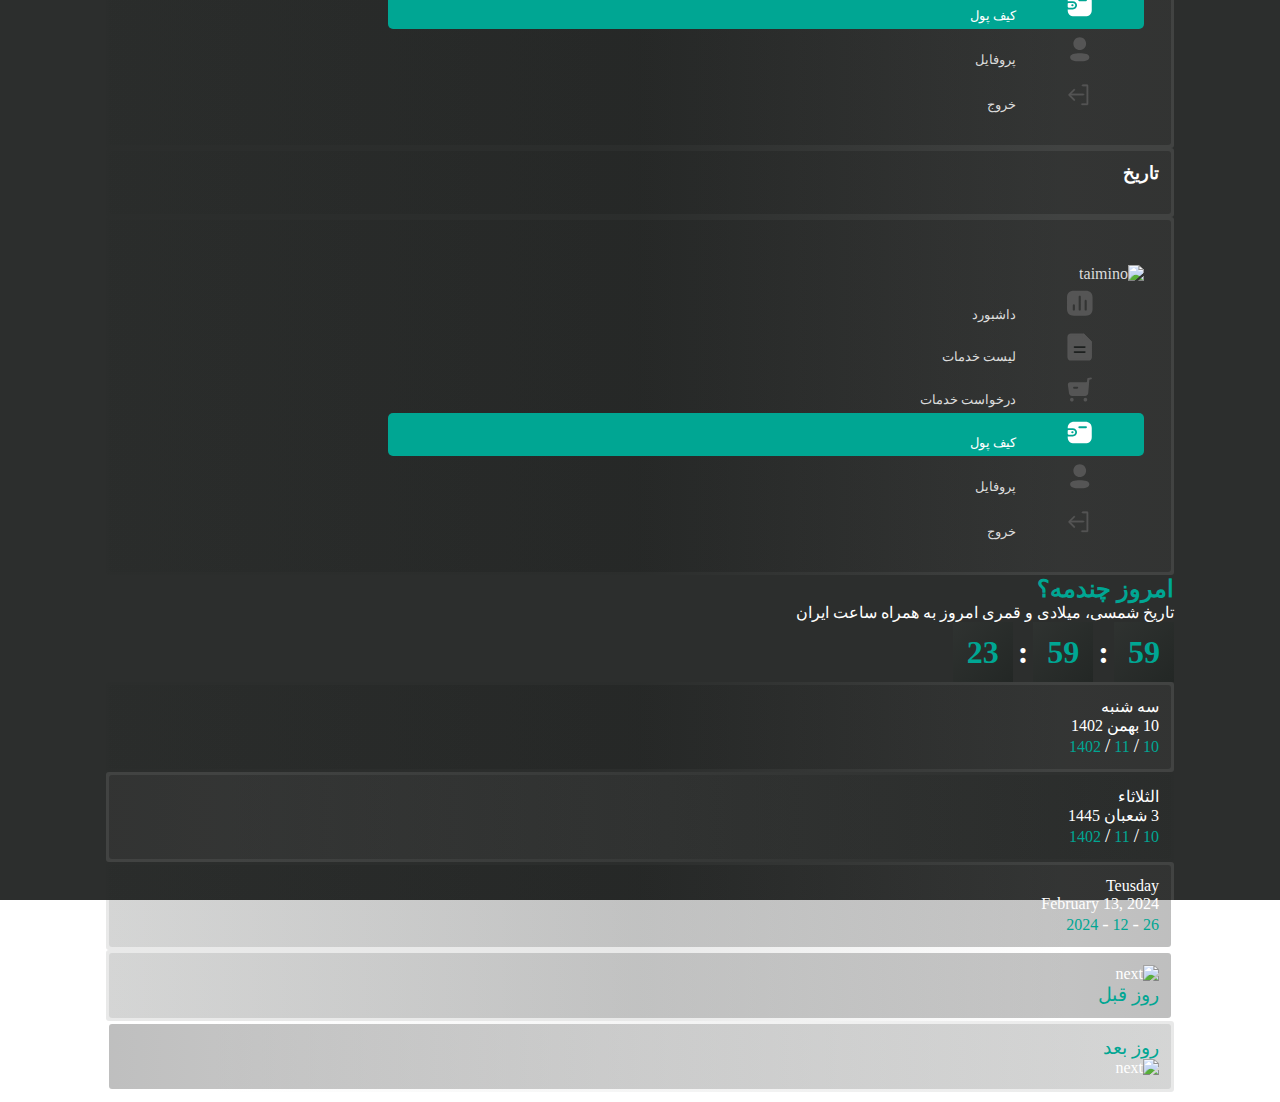
==== index.html @ df9ec922 "panel responsive is updated" ====
<!DOCTYPE html>
<html lang="en">
    <head>
        <meta charset="UTF-8" />
        <meta http-equiv="X-UA-Compatible" content="IE=edge" />
        <meta name="viewport" content="width=device-width, initial-scale=1.0" />

        <link
            rel="stylesheet"
            href="./assets/vendor/bootstrap/css/bootstrap.min.css"
        />
        <!-- <link
            href="https://cdn.jsdelivr.net/npm/bootstrap@5.3.1/dist/css/bootstrap.min.css"
            rel="stylesheet"
        /> -->

        <link rel="stylesheet" href="./assets/css/master.min.css" />
        <link rel="stylesheet" href="./assets/css/pages/date/date.min.css" />

        <title>date-panel</title>
    </head>

    <body>
        <div class="main-container">
            <div class="second-container">
                <div class="row date-panel">
                    <div class="col-lg-3 d-none d-lg-block">
                        <div class="siderbar d-flex flex-column gap-4">
                            <div class="mb-5 logo-container">
                                <img
                                    src="./public/images/png/logo.png"
                                    alt="taimino"
                                />
                            </div>
                            <ul class="list-unstyled d-flex flex-column gap-4">
                                <li class="d-flex gap-2 align-items-center">
                                    <svg
                                        width="32"
                                        height="31"
                                        viewBox="0 0 32 31"
                                        fill="none"
                                        xmlns="http://www.w3.org/2000/svg"
                                    >
                                        <path
                                            fill-rule="evenodd"
                                            clip-rule="evenodd"
                                            d="M22.0695 2.67081H10.1386C5.79368 2.67081 3.3408 5.09244 3.32803 9.36198V21.0872C3.32803 25.3555 5.79368 27.7784 10.1386 27.7784H22.0695C26.4144 27.7784 28.8788 25.3555 28.8788 21.0872V9.36198C28.8788 5.09244 26.4144 2.67081 22.0695 2.67081ZM16.0406 22.5812C15.49 22.5812 15.0314 22.1794 14.9803 21.6396V8.84729C14.9292 8.45812 15.1195 8.0677 15.4645 7.85554C15.8235 7.64212 16.2578 7.64212 16.6015 7.85554C16.9477 8.0677 17.1381 8.45812 17.101 8.84729V21.6396C17.0358 22.1794 16.5772 22.5812 16.0406 22.5812ZM10.1627 22.5811C9.6261 22.5811 9.16747 22.1794 9.10231 21.6396V17.5219C9.06526 17.119 9.25562 16.7436 9.60183 16.5302C9.94549 16.3168 10.3799 16.3168 10.7376 16.5302C11.0838 16.7436 11.2741 17.119 11.223 17.5219V21.6396C11.1719 22.1794 10.7133 22.5811 10.1627 22.5811ZM20.9336 21.6396C20.9847 22.1794 21.4434 22.5811 21.994 22.5811C22.5433 22.5811 23.0032 22.1794 23.0531 21.6396V12.9649C23.0914 12.5745 22.901 12.1866 22.5548 11.9732C22.2112 11.7598 21.7755 11.7598 21.4306 11.9732C21.0869 12.1866 20.894 12.5745 20.9336 12.9649V21.6396Z"
                                            fill="#555555"
                                        />
                                    </svg>

                                    <span>داشبورد</span>
                                </li>

                                <li class="d-flex gap-2 align-items-center">
                                    <svg
                                        width="26"
                                        height="28"
                                        viewBox="0 0 26 28"
                                        fill="none"
                                        xmlns="http://www.w3.org/2000/svg"
                                    >
                                        <path
                                            d="M1.68884 4.04401C1.68884 2.65674 2.81345 1.53214 4.20072 1.53214H16.5C16.6665 1.53214 16.8263 1.5983 16.944 1.71606L24.1118 8.88383C24.2296 9.0016 24.2957 9.16132 24.2957 9.32787V24.139C24.2957 25.5263 23.1711 26.6509 21.7838 26.6509H4.20072C2.81345 26.6509 1.68884 25.5263 1.68884 24.139V4.04401Z"
                                            fill="#555555"
                                        />
                                        <path
                                            fill-rule="evenodd"
                                            clip-rule="evenodd"
                                            d="M4.20065 2.47409C3.33361 2.47409 2.63073 3.17696 2.63073 4.04401V24.139C2.63073 25.006 3.33361 25.7089 4.20065 25.7089H21.7838C22.6508 25.7089 23.3537 25.006 23.3537 24.139V9.45793L16.3699 2.47409H4.20065ZM0.746826 4.04401C0.746826 2.13651 2.29316 0.590179 4.20065 0.590179H16.4999C16.9163 0.590179 17.3156 0.755582 17.61 1.05L24.7778 8.21777C25.0722 8.51219 25.2376 8.9115 25.2376 9.32787V24.139C25.2376 26.0465 23.6913 27.5928 21.7838 27.5928H4.20065C2.29316 27.5928 0.746826 26.0465 0.746826 24.139V4.04401Z"
                                            fill="#555555"
                                        />
                                        <path
                                            d="M24.0814 8.85336L16.9745 1.74654C16.8954 1.66742 16.7601 1.72346 16.7601 1.83535V8.94217C16.7601 9.01153 16.8164 9.06776 16.8857 9.06776H23.9925C24.1044 9.06776 24.1605 8.93248 24.0814 8.85336Z"
                                            fill="#555555"
                                        />
                                        <path
                                            fill-rule="evenodd"
                                            clip-rule="evenodd"
                                            d="M15.8181 1.83534C15.8181 0.884259 16.968 0.407956 17.6405 1.08047L24.7474 8.18729C25.4199 8.85981 24.9436 10.0097 23.9925 10.0097H16.8857C16.2961 10.0097 15.8181 9.53175 15.8181 8.94216V1.83534ZM17.702 3.80621V8.1258H22.0216L17.702 3.80621Z"
                                            fill="#555555"
                                        />
                                        <path
                                            fill-rule="evenodd"
                                            clip-rule="evenodd"
                                            d="M7.02661 14.0915C7.02661 13.5713 7.44834 13.1496 7.96856 13.1496H18.0161C18.5363 13.1496 18.958 13.5713 18.958 14.0915C18.958 14.6117 18.5363 15.0335 18.0161 15.0335H7.96856C7.44834 15.0335 7.02661 14.6117 7.02661 14.0915Z"
                                            fill="#1D201F"
                                        />
                                        <path
                                            fill-rule="evenodd"
                                            clip-rule="evenodd"
                                            d="M7.02661 19.1153C7.02661 18.595 7.44834 18.1733 7.96856 18.1733H18.0161C18.5363 18.1733 18.958 18.595 18.958 19.1153C18.958 19.6355 18.5363 20.0572 18.0161 20.0572H7.96856C7.44834 20.0572 7.02661 19.6355 7.02661 19.1153Z"
                                            fill="#1D201F"
                                        />
                                    </svg>

                                    <span>لیست خدمات</span>
                                </li>

                                <li class="d-flex gap-2 align-items-center">
                                    <svg
                                        width="30"
                                        height="29"
                                        viewBox="0 0 30 29"
                                        fill="none"
                                        xmlns="http://www.w3.org/2000/svg"
                                    >
                                        <path
                                            fill-rule="evenodd"
                                            clip-rule="evenodd"
                                            d="M12.6522 13.6264H9.3208C8.81568 13.6264 8.4188 13.2088 8.4188 12.7052C8.4188 12.1893 8.81568 11.784 9.3208 11.784H12.6522C13.1573 11.784 13.5542 12.1893 13.5542 12.7052C13.5542 13.2088 13.1573 13.6264 12.6522 13.6264ZM5.364 7.24051C4.63037 7.24051 4.14931 7.49845 3.66824 8.06346C3.18717 8.62848 3.10299 9.43915 3.21123 10.1749L4.35376 18.2325C4.57024 19.7814 5.86913 20.9224 7.39651 20.9224H20.5176C22.1172 20.9224 23.4401 19.6708 23.5724 18.0495L24.6789 4.65987L26.4949 4.34051C26.976 4.25453 27.3127 3.7755 27.2285 3.28418C27.1443 2.78181 26.6753 2.44894 26.1822 2.52387L23.3138 2.96483C22.9049 3.03975 22.6043 3.38244 22.5682 3.80006L22.3397 6.55144C22.3036 6.94572 21.9909 7.24051 21.6061 7.24051H5.364ZM20.7104 22.8638C21.7207 22.8638 22.5385 23.699 22.5385 24.7308C22.5385 25.7503 21.7207 26.5855 20.7104 26.5855C19.7122 26.5855 18.8944 25.7503 18.8944 24.7308C18.8944 23.699 19.7122 22.8638 20.7104 22.8638ZM7.18026 22.8638C8.1905 22.8638 9.00832 23.699 9.00832 24.7308C9.00832 25.7503 8.1905 26.5855 7.18026 26.5855C6.18205 26.5855 5.36423 25.7503 5.36423 24.7308C5.36423 23.699 6.18205 22.8638 7.18026 22.8638Z"
                                            fill="#555555"
                                        />
                                    </svg>

                                    <span>درخواست خدمات</span>
                                </li>

                                <li class="d-flex gap-2 align-items-center active">
                                    <svg
                                        width="30"
                                        height="29"
                                        viewBox="0 0 30 29"
                                        fill="none"
                                        xmlns="http://www.w3.org/2000/svg"
                                    >
                                        <path
                                            fill-rule="evenodd"
                                            clip-rule="evenodd"
                                            d="M8.09883 10.1339H3.00623C3.00623 6.04501 5.45624 3.65634 9.60735 3.65634H20.4773C24.6284 3.65634 27.0784 6.04501 27.0784 10.0818V18.8958C27.0784 22.9326 24.6284 25.3213 20.4773 25.3213H9.60735C5.45624 25.3213 3.00623 22.9326 3.00623 18.8958V18.5203H8.09883C10.4623 18.5203 12.3783 16.6523 12.3783 14.348C12.3783 12.0437 10.4623 10.1756 8.09883 10.1756V10.1339ZM8.099 11.928H3.9051C3.40877 11.928 3.00641 12.3203 3.00641 12.8042V15.85C3.01219 16.3316 3.41118 16.7206 3.9051 16.7262H8.00271C9.19923 16.7419 10.2455 15.9432 10.5169 14.8069C10.6528 14.1016 10.462 13.3737 9.99567 12.8185C9.5293 12.2632 8.83506 11.9372 8.099 11.928ZM7.91706 15.1303H7.5212C7.01305 15.1303 6.60111 14.7287 6.60111 14.2333C6.60111 13.7378 7.01305 13.3362 7.5212 13.3362H7.91706C8.16009 13.3334 8.39415 13.4256 8.56702 13.5922C8.73988 13.7588 8.83716 13.9859 8.83714 14.2228C8.83718 14.72 8.42693 15.1246 7.91706 15.1303ZM21.3758 10.1339H14.5821C14.0739 10.1339 13.662 9.73229 13.662 9.23686C13.662 8.74143 14.0739 8.33981 14.5821 8.33981H21.3758C21.8798 8.33978 22.29 8.73508 22.2959 9.22643C22.2959 9.72358 21.8857 10.1282 21.3758 10.1339Z"
                                            fill="white"
                                        />
                                    </svg>

                                    <span>کیف پول</span>
                                </li>

                                <li class="d-flex gap-2 align-items-center">
                                    <svg
                                        width="29"
                                        height="30"
                                        viewBox="0 0 29 30"
                                        fill="none"
                                        xmlns="http://www.w3.org/2000/svg"
                                    >
                                        <path
                                            fill-rule="evenodd"
                                            clip-rule="evenodd"
                                            d="M8.18714 9.65105C8.18714 13.1861 11.0215 16.0206 14.559 16.0206C18.0953 16.0206 20.9309 13.1861 20.9309 9.65105C20.9309 6.11602 18.0953 3.2827 14.559 3.2827C11.0215 3.2827 8.18714 6.11602 8.18714 9.65105ZM14.559 27.3548C19.7798 27.3548 24.1879 26.5063 24.1879 23.2324C24.1879 19.9574 19.7521 19.1389 14.559 19.1389C9.33702 19.1389 4.93016 19.9875 4.93016 23.2613C4.93016 26.5364 9.36591 27.3548 14.559 27.3548Z"
                                            fill="#555555"
                                        />
                                    </svg>

                                    <span>پروفایل</span>
                                </li>

                                <li class="d-flex gap-2 align-items-center">
                                    <svg
                                        width="31"
                                        height="31"
                                        viewBox="0 0 31 31"
                                        fill="none"
                                        xmlns="http://www.w3.org/2000/svg"
                                    >
                                        <path
                                            fill-rule="evenodd"
                                            clip-rule="evenodd"
                                            d="M19.929 16.5593C19.929 16.9792 19.5885 17.3197 19.1685 17.3197L5.98791 17.3197C5.56794 17.3197 5.22749 16.9792 5.22749 16.5592C5.22749 16.1393 5.56794 15.7988 5.98791 15.7988L19.1685 15.7988C19.5885 15.7988 19.929 16.1393 19.929 16.5593Z"
                                            fill="#555555"
                                            stroke="#555555"
                                            stroke-width="0.313984"
                                            stroke-linecap="round"
                                        />
                                        <path
                                            fill-rule="evenodd"
                                            clip-rule="evenodd"
                                            d="M10.5812 22.4436C10.2843 22.7405 9.8028 22.7405 9.50584 22.4436L4.50806 17.4458C4.1715 17.1092 4.1715 16.5636 4.50806 16.227L9.50584 11.2292C9.8028 10.9323 10.2843 10.9323 10.5812 11.2292C10.8782 11.5262 10.8782 12.0077 10.5812 12.3046L6.04946 16.8364L10.5812 21.3682C10.8782 21.6651 10.8782 22.1466 10.5812 22.4436Z"
                                            fill="#555555"
                                            stroke="#555555"
                                            stroke-width="0.313984"
                                            stroke-linecap="round"
                                        />
                                        <path
                                            fill-rule="evenodd"
                                            clip-rule="evenodd"
                                            d="M17.7326 7.3735C17.7326 6.95353 18.073 6.61308 18.493 6.61308H23.1231C23.5991 6.61308 23.9849 6.99893 23.9849 7.47489V26.1981C23.9849 26.6741 23.5991 27.06 23.1231 27.06H17.8171C17.3971 27.06 17.0566 26.7195 17.0566 26.2995C17.0566 25.8796 17.3971 25.5391 17.8171 25.5391H22.4641V8.13392H18.493C18.073 8.13392 17.7326 7.79347 17.7326 7.3735Z"
                                            fill="#555555"
                                            stroke="#555555"
                                            stroke-width="0.313984"
                                            stroke-linecap="round"
                                        />
                                    </svg>

                                    <span>خروج</span>
                                </li>
                            </ul>
                        </div>
                    </div>

                    <div class="col-lg-9">
                        <div class="date-wrapper d-flex flex-column gap-4">
                            <nav class="navbar navbar-dark z-3">
                                <div
                                    class="custom-bg container-fluid d-flex justify-content-between align-items-center"
                                >
                                    <h1>تاریخ</h1>

                                    <div class="d-lg-none">
                                        <button
                                            class="navbar-toggler"
                                            type="button"
                                            data-bs-toggle="offcanvas"
                                            data-bs-target="#offcanvasDarkNavbar"
                                            aria-controls="offcanvasDarkNavbar"
                                            aria-label="Toggle navigation"
                                        >
                                            <span
                                                class="navbar-toggler-icon"
                                            ></span>
                                        </button>
                                    </div>
                                </div>

                                <div
                                    class="offcanvas offcanvas-end text-bg-dark"
                                    id="offcanvasDarkNavbar"
                                    aria-labelledby="offcanvasDarkNavbarLabel"
                                >
                                    <div class="offcanvas-body">
                                        <div
                                            class="siderbar d-flex flex-column gap-sm-4"
                                        >
                                            <div class="mb-2">
                                                <button
                                                    type="button"
                                                    class="btn-close btn-close-white"
                                                    data-bs-dismiss="offcanvas"
                                                    aria-label="Close"
                                                ></button>
                                            </div>

                                            <div class="mb-5 logo-container">
                                                <img
                                                    src="./public/images/png/logo.png"
                                                    alt="taimino"
                                                />
                                            </div>

                                            <ul
                                                class="list-unstyled d-flex flex-column gap-2 gap-sm-4"
                                            >
                                                <li
                                                    class="d-flex gap-2 align-items-center"
                                                    data-bs-dismiss="offcanvas"
                                                >
                                                    <svg
                                                        width="32"
                                                        height="31"
                                                        viewBox="0 0 32 31"
                                                        fill="none"
                                                        xmlns="http://www.w3.org/2000/svg"
                                                    >
                                                        <path
                                                            fill-rule="evenodd"
                                                            clip-rule="evenodd"
                                                            d="M22.0695 2.67081H10.1386C5.79368 2.67081 3.3408 5.09244 3.32803 9.36198V21.0872C3.32803 25.3555 5.79368 27.7784 10.1386 27.7784H22.0695C26.4144 27.7784 28.8788 25.3555 28.8788 21.0872V9.36198C28.8788 5.09244 26.4144 2.67081 22.0695 2.67081ZM16.0406 22.5812C15.49 22.5812 15.0314 22.1794 14.9803 21.6396V8.84729C14.9292 8.45812 15.1195 8.0677 15.4645 7.85554C15.8235 7.64212 16.2578 7.64212 16.6015 7.85554C16.9477 8.0677 17.1381 8.45812 17.101 8.84729V21.6396C17.0358 22.1794 16.5772 22.5812 16.0406 22.5812ZM10.1627 22.5811C9.6261 22.5811 9.16747 22.1794 9.10231 21.6396V17.5219C9.06526 17.119 9.25562 16.7436 9.60183 16.5302C9.94549 16.3168 10.3799 16.3168 10.7376 16.5302C11.0838 16.7436 11.2741 17.119 11.223 17.5219V21.6396C11.1719 22.1794 10.7133 22.5811 10.1627 22.5811ZM20.9336 21.6396C20.9847 22.1794 21.4434 22.5811 21.994 22.5811C22.5433 22.5811 23.0032 22.1794 23.0531 21.6396V12.9649C23.0914 12.5745 22.901 12.1866 22.5548 11.9732C22.2112 11.7598 21.7755 11.7598 21.4306 11.9732C21.0869 12.1866 20.894 12.5745 20.9336 12.9649V21.6396Z"
                                                            fill="#555555"
                                                        />
                                                    </svg>

                                                    <span>داشبورد</span>
                                                </li>

                                                <li
                                                    class="d-flex gap-2 align-items-center"
                                                    data-bs-dismiss="offcanvas"
                                                >
                                                    <svg
                                                        width="26"
                                                        height="28"
                                                        viewBox="0 0 26 28"
                                                        fill="none"
                                                        xmlns="http://www.w3.org/2000/svg"
                                                    >
                                                        <path
                                                            d="M1.68884 4.04401C1.68884 2.65674 2.81345 1.53214 4.20072 1.53214H16.5C16.6665 1.53214 16.8263 1.5983 16.944 1.71606L24.1118 8.88383C24.2296 9.0016 24.2957 9.16132 24.2957 9.32787V24.139C24.2957 25.5263 23.1711 26.6509 21.7838 26.6509H4.20072C2.81345 26.6509 1.68884 25.5263 1.68884 24.139V4.04401Z"
                                                            fill="#555555"
                                                        />
                                                        <path
                                                            fill-rule="evenodd"
                                                            clip-rule="evenodd"
                                                            d="M4.20065 2.47409C3.33361 2.47409 2.63073 3.17696 2.63073 4.04401V24.139C2.63073 25.006 3.33361 25.7089 4.20065 25.7089H21.7838C22.6508 25.7089 23.3537 25.006 23.3537 24.139V9.45793L16.3699 2.47409H4.20065ZM0.746826 4.04401C0.746826 2.13651 2.29316 0.590179 4.20065 0.590179H16.4999C16.9163 0.590179 17.3156 0.755582 17.61 1.05L24.7778 8.21777C25.0722 8.51219 25.2376 8.9115 25.2376 9.32787V24.139C25.2376 26.0465 23.6913 27.5928 21.7838 27.5928H4.20065C2.29316 27.5928 0.746826 26.0465 0.746826 24.139V4.04401Z"
                                                            fill="#555555"
                                                        />
                                                        <path
                                                            d="M24.0814 8.85336L16.9745 1.74654C16.8954 1.66742 16.7601 1.72346 16.7601 1.83535V8.94217C16.7601 9.01153 16.8164 9.06776 16.8857 9.06776H23.9925C24.1044 9.06776 24.1605 8.93248 24.0814 8.85336Z"
                                                            fill="#555555"
                                                        />
                                                        <path
                                                            fill-rule="evenodd"
                                                            clip-rule="evenodd"
                                                            d="M15.8181 1.83534C15.8181 0.884259 16.968 0.407956 17.6405 1.08047L24.7474 8.18729C25.4199 8.85981 24.9436 10.0097 23.9925 10.0097H16.8857C16.2961 10.0097 15.8181 9.53175 15.8181 8.94216V1.83534ZM17.702 3.80621V8.1258H22.0216L17.702 3.80621Z"
                                                            fill="#555555"
                                                        />
                                                        <path
                                                            fill-rule="evenodd"
                                                            clip-rule="evenodd"
                                                            d="M7.02661 14.0915C7.02661 13.5713 7.44834 13.1496 7.96856 13.1496H18.0161C18.5363 13.1496 18.958 13.5713 18.958 14.0915C18.958 14.6117 18.5363 15.0335 18.0161 15.0335H7.96856C7.44834 15.0335 7.02661 14.6117 7.02661 14.0915Z"
                                                            fill="#1D201F"
                                                        />
                                                        <path
                                                            fill-rule="evenodd"
                                                            clip-rule="evenodd"
                                                            d="M7.02661 19.1153C7.02661 18.595 7.44834 18.1733 7.96856 18.1733H18.0161C18.5363 18.1733 18.958 18.595 18.958 19.1153C18.958 19.6355 18.5363 20.0572 18.0161 20.0572H7.96856C7.44834 20.0572 7.02661 19.6355 7.02661 19.1153Z"
                                                            fill="#1D201F"
                                                        />
                                                    </svg>

                                                    <span>لیست خدمات</span>
                                                </li>

                                                <li
                                                    class="d-flex gap-2 align-items-center"
                                                    data-bs-dismiss="offcanvas"
                                                >
                                                    <svg
                                                        width="30"
                                                        height="29"
                                                        viewBox="0 0 30 29"
                                                        fill="none"
                                                        xmlns="http://www.w3.org/2000/svg"
                                                    >
                                                        <path
                                                            fill-rule="evenodd"
                                                            clip-rule="evenodd"
                                                            d="M12.6522 13.6264H9.3208C8.81568 13.6264 8.4188 13.2088 8.4188 12.7052C8.4188 12.1893 8.81568 11.784 9.3208 11.784H12.6522C13.1573 11.784 13.5542 12.1893 13.5542 12.7052C13.5542 13.2088 13.1573 13.6264 12.6522 13.6264ZM5.364 7.24051C4.63037 7.24051 4.14931 7.49845 3.66824 8.06346C3.18717 8.62848 3.10299 9.43915 3.21123 10.1749L4.35376 18.2325C4.57024 19.7814 5.86913 20.9224 7.39651 20.9224H20.5176C22.1172 20.9224 23.4401 19.6708 23.5724 18.0495L24.6789 4.65987L26.4949 4.34051C26.976 4.25453 27.3127 3.7755 27.2285 3.28418C27.1443 2.78181 26.6753 2.44894 26.1822 2.52387L23.3138 2.96483C22.9049 3.03975 22.6043 3.38244 22.5682 3.80006L22.3397 6.55144C22.3036 6.94572 21.9909 7.24051 21.6061 7.24051H5.364ZM20.7104 22.8638C21.7207 22.8638 22.5385 23.699 22.5385 24.7308C22.5385 25.7503 21.7207 26.5855 20.7104 26.5855C19.7122 26.5855 18.8944 25.7503 18.8944 24.7308C18.8944 23.699 19.7122 22.8638 20.7104 22.8638ZM7.18026 22.8638C8.1905 22.8638 9.00832 23.699 9.00832 24.7308C9.00832 25.7503 8.1905 26.5855 7.18026 26.5855C6.18205 26.5855 5.36423 25.7503 5.36423 24.7308C5.36423 23.699 6.18205 22.8638 7.18026 22.8638Z"
                                                            fill="#555555"
                                                        />
                                                    </svg>

                                                    <span>درخواست خدمات</span>
                                                </li>

                                                <li
                                                    class="d-flex gap-2 align-items-center active"
                                                    data-bs-dismiss="offcanvas"
                                                >
                                                    <svg
                                                        width="30"
                                                        height="29"
                                                        viewBox="0 0 30 29"
                                                        fill="none"
                                                        xmlns="http://www.w3.org/2000/svg"
                                                    >
                                                        <path
                                                            fill-rule="evenodd"
                                                            clip-rule="evenodd"
                                                            d="M8.09883 10.1339H3.00623C3.00623 6.04501 5.45624 3.65634 9.60735 3.65634H20.4773C24.6284 3.65634 27.0784 6.04501 27.0784 10.0818V18.8958C27.0784 22.9326 24.6284 25.3213 20.4773 25.3213H9.60735C5.45624 25.3213 3.00623 22.9326 3.00623 18.8958V18.5203H8.09883C10.4623 18.5203 12.3783 16.6523 12.3783 14.348C12.3783 12.0437 10.4623 10.1756 8.09883 10.1756V10.1339ZM8.099 11.928H3.9051C3.40877 11.928 3.00641 12.3203 3.00641 12.8042V15.85C3.01219 16.3316 3.41118 16.7206 3.9051 16.7262H8.00271C9.19923 16.7419 10.2455 15.9432 10.5169 14.8069C10.6528 14.1016 10.462 13.3737 9.99567 12.8185C9.5293 12.2632 8.83506 11.9372 8.099 11.928ZM7.91706 15.1303H7.5212C7.01305 15.1303 6.60111 14.7287 6.60111 14.2333C6.60111 13.7378 7.01305 13.3362 7.5212 13.3362H7.91706C8.16009 13.3334 8.39415 13.4256 8.56702 13.5922C8.73988 13.7588 8.83716 13.9859 8.83714 14.2228C8.83718 14.72 8.42693 15.1246 7.91706 15.1303ZM21.3758 10.1339H14.5821C14.0739 10.1339 13.662 9.73229 13.662 9.23686C13.662 8.74143 14.0739 8.33981 14.5821 8.33981H21.3758C21.8798 8.33978 22.29 8.73508 22.2959 9.22643C22.2959 9.72358 21.8857 10.1282 21.3758 10.1339Z"
                                                            fill="white"
                                                        />
                                                    </svg>

                                                    <span>کیف پول</span>
                                                </li>

                                                <li
                                                    class="d-flex gap-2 align-items-center"
                                                    data-bs-dismiss="offcanvas"
                                                >
                                                    <svg
                                                        width="29"
                                                        height="30"
                                                        viewBox="0 0 29 30"
                                                        fill="none"
                                                        xmlns="http://www.w3.org/2000/svg"
                                                    >
                                                        <path
                                                            fill-rule="evenodd"
                                                            clip-rule="evenodd"
                                                            d="M8.18714 9.65105C8.18714 13.1861 11.0215 16.0206 14.559 16.0206C18.0953 16.0206 20.9309 13.1861 20.9309 9.65105C20.9309 6.11602 18.0953 3.2827 14.559 3.2827C11.0215 3.2827 8.18714 6.11602 8.18714 9.65105ZM14.559 27.3548C19.7798 27.3548 24.1879 26.5063 24.1879 23.2324C24.1879 19.9574 19.7521 19.1389 14.559 19.1389C9.33702 19.1389 4.93016 19.9875 4.93016 23.2613C4.93016 26.5364 9.36591 27.3548 14.559 27.3548Z"
                                                            fill="#555555"
                                                        />
                                                    </svg>

                                                    <span>پروفایل</span>
                                                </li>

                                                <li
                                                    class="d-flex gap-2 align-items-center"
                                                    data-bs-dismiss="offcanvas"
                                                >
                                                    <svg
                                                        width="31"
                                                        height="31"
                                                        viewBox="0 0 31 31"
                                                        fill="none"
                                                        xmlns="http://www.w3.org/2000/svg"
                                                    >
                                                        <path
                                                            fill-rule="evenodd"
                                                            clip-rule="evenodd"
                                                            d="M19.929 16.5593C19.929 16.9792 19.5885 17.3197 19.1685 17.3197L5.98791 17.3197C5.56794 17.3197 5.22749 16.9792 5.22749 16.5592C5.22749 16.1393 5.56794 15.7988 5.98791 15.7988L19.1685 15.7988C19.5885 15.7988 19.929 16.1393 19.929 16.5593Z"
                                                            fill="#555555"
                                                            stroke="#555555"
                                                            stroke-width="0.313984"
                                                            stroke-linecap="round"
                                                        />
                                                        <path
                                                            fill-rule="evenodd"
                                                            clip-rule="evenodd"
                                                            d="M10.5812 22.4436C10.2843 22.7405 9.8028 22.7405 9.50584 22.4436L4.50806 17.4458C4.1715 17.1092 4.1715 16.5636 4.50806 16.227L9.50584 11.2292C9.8028 10.9323 10.2843 10.9323 10.5812 11.2292C10.8782 11.5262 10.8782 12.0077 10.5812 12.3046L6.04946 16.8364L10.5812 21.3682C10.8782 21.6651 10.8782 22.1466 10.5812 22.4436Z"
                                                            fill="#555555"
                                                            stroke="#555555"
                                                            stroke-width="0.313984"
                                                            stroke-linecap="round"
                                                        />
                                                        <path
                                                            fill-rule="evenodd"
                                                            clip-rule="evenodd"
                                                            d="M17.7326 7.3735C17.7326 6.95353 18.073 6.61308 18.493 6.61308H23.1231C23.5991 6.61308 23.9849 6.99893 23.9849 7.47489V26.1981C23.9849 26.6741 23.5991 27.06 23.1231 27.06H17.8171C17.3971 27.06 17.0566 26.7195 17.0566 26.2995C17.0566 25.8796 17.3971 25.5391 17.8171 25.5391H22.4641V8.13392H18.493C18.073 8.13392 17.7326 7.79347 17.7326 7.3735Z"
                                                            fill="#555555"
                                                            stroke="#555555"
                                                            stroke-width="0.313984"
                                                            stroke-linecap="round"
                                                        />
                                                    </svg>

                                                    <span>خروج</span>
                                                </li>
                                            </ul>
                                        </div>
                                    </div>
                                </div>
                            </nav>

                            <div
                                class="d-block d-sm-flex justify-content-between"
                            >
                                <div>
                                    <h4>امروز چندمه؟</h4>
                                    <p>
                                        تاریخ شمسی،‌ میلادی‌ و‌ قمری‌ امروز‌ به‌
                                        همراه‌ ساعت‌ ایران
                                    </p>
                                </div>

                                <div class="clock-items">
                                    <span class="clock-item">59</span>
                                    <span class="clock-item">:</span>
                                    <span class="clock-item">59</span>
                                    <span class="clock-item">:</span>
                                    <span class="clock-item">23</span>
                                </div>
                            </div>

                            <div
                                class="custom-bg d-flex justify-content-between align-items-center p-3"
                            >
                                <div class="d-sm-flex align-items-center gap-1">
                                    <h5 class="mb-0">سه شنبه</h5>
                                    <h5 class="mb-0">10 بهمن 1402</h5>
                                </div>

                                <div class="date-items">
                                    <span class="date-item">10</span>
                                    <span class="date-item">/</span>
                                    <span class="date-item">11</span>
                                    <span class="date-item">/</span>
                                    <span class="date-item">1402</span>
                                </div>
                            </div>

                            <div
                                class="custom-bg-reverse d-flex justify-content-between align-items-center p-3"
                            >
                                <div class="d-sm-flex align-items-center gap-1">
                                    <h5 class="mb-0">الثلاثاء</h5>
                                    <h5 class="mb-0">3 شعبان 1445</h5>
                                </div>

                                <div class="date-items">
                                    <span class="date-item">10</span>
                                    <span class="date-item">/</span>
                                    <span class="date-item">11</span>
                                    <span class="date-item">/</span>
                                    <span class="date-item">1402</span>
                                </div>
                            </div>

                            <div
                                class="custom-bg d-flex justify-content-between align-items-center p-3"
                            >
                                <div class="d-sm-flex align-items-center gap-1">
                                    <h5 class="mb-0">Teusday</h5>
                                    <h5 class="mb-0">February 13, 2024</h5>
                                </div>

                                <div class="date-items">
                                    <span class="date-item">26</span>
                                    <span class="date-item">-</span>
                                    <span class="date-item">12</span>
                                    <span class="date-item">-</span>
                                    <span class="date-item">2024</span>
                                </div>
                            </div>

                            <div
                                class="d-flex justify-content-between align-items-center"
                            >
                                <div
                                    class="custom-bg d-flex justify-content-between align-items-center"
                                >
                                    <div class="icon-container">
                                        <img
                                            src="./public/icons/svg/next.svg"
                                            alt="next"
                                        />
                                    </div>

                                    <span class="text-green-200 fw-bolder"
                                        >روز قبل
                                    </span>
                                </div>

                                <div
                                    class="custom-bg-reverse d-flex justify-content-between align-items-center"
                                >
                                    <span class="text-green-200 fw-bolder"
                                        >روز بعد
                                    </span>

                                    <div class="icon-container">
                                        <img
                                            src="./public/icons/svg/before.svg"
                                            alt="next"
                                        />
                                    </div>
                                </div>
                            </div>
                        </div>
                    </div>
                </div>
            </div>
        </div>
        <script src="./assets/vendor/bootstrap/js/bootstrap.bundle.min.js"></script>
    </body>
</html>
---- assets/css/master.min.css ----
.text-black{color:#000}.bg-black{background-color:#000}.text-black-light-1{color:#1a1a1a}.bg-black-light-1{background-color:#1a1a1a}.text-black-light-2{color:#333}.bg-black-light-2{background-color:#333}.text-black-light-3{color:#4d4d4d}.bg-black-light-3{background-color:#4d4d4d}.text-black-light-4{color:#666}.bg-black-light-4{background-color:#666}.text-black-light-5{color:gray}.bg-black-light-5{background-color:gray}.text-black-light-6{color:#999}.bg-black-light-6{background-color:#999}.text-black-light-7{color:#b3b3b3}.bg-black-light-7{background-color:#b3b3b3}.text-black-light-8{color:#ccc}.bg-black-light-8{background-color:#ccc}.text-black-light-9{color:#e6e6e6}.bg-black-light-9{background-color:#e6e6e6}.text-black-dark-1{color:#000}.bg-black-dark-1{background-color:#000}.text-black-dark-2{color:#000}.bg-black-dark-2{background-color:#000}.text-black-dark-3{color:#000}.bg-black-dark-3{background-color:#000}.text-black-dark-4{color:#000}.bg-black-dark-4{background-color:#000}.text-black-dark-5{color:#000}.bg-black-dark-5{background-color:#000}.text-black-dark-6{color:#000}.bg-black-dark-6{background-color:#000}.text-black-dark-7{color:#000}.bg-black-dark-7{background-color:#000}.text-black-dark-8{color:#000}.bg-black-dark-8{background-color:#000}.text-black-dark-9{color:#000}.bg-black-dark-9{background-color:#000}.text-white{color:#fff}.bg-white{background-color:#fff}.text-white-light-1{color:#fff}.bg-white-light-1{background-color:#fff}.text-white-light-2{color:#fff}.bg-white-light-2{background-color:#fff}.text-white-light-3{color:#fff}.bg-white-light-3{background-color:#fff}.text-white-light-4{color:#fff}.bg-white-light-4{background-color:#fff}.text-white-light-5{color:#fff}.bg-white-light-5{background-color:#fff}.text-white-light-6{color:#fff}.bg-white-light-6{background-color:#fff}.text-white-light-7{color:#fff}.bg-white-light-7{background-color:#fff}.text-white-light-8{color:#fff}.bg-white-light-8{background-color:#fff}.text-white-light-9{color:#fff}.bg-white-light-9{background-color:#fff}.text-white-dark-1{color:#e6e6e6}.bg-white-dark-1{background-color:#e6e6e6}.text-white-dark-2{color:#ccc}.bg-white-dark-2{background-color:#ccc}.text-white-dark-3{color:#b3b3b3}.bg-white-dark-3{background-color:#b3b3b3}.text-white-dark-4{color:#999}.bg-white-dark-4{background-color:#999}.text-white-dark-5{color:gray}.bg-white-dark-5{background-color:gray}.text-white-dark-6{color:#666}.bg-white-dark-6{background-color:#666}.text-white-dark-7{color:#4d4d4d}.bg-white-dark-7{background-color:#4d4d4d}.text-white-dark-8{color:#333}.bg-white-dark-8{background-color:#333}.text-white-dark-9{color:#1a1a1a}.bg-white-dark-9{background-color:#1a1a1a}.text-black-800{color:#232725}.bg-black-800{background-color:#232725}.text-black-800-light-1{color:#393d3b}.bg-black-800-light-1{background-color:#393d3b}.text-black-800-light-2{color:#4f5251}.bg-black-800-light-2{background-color:#4f5251}.text-black-800-light-3{color:#656866}.bg-black-800-light-3{background-color:#656866}.text-black-800-light-4{color:#7b7d7c}.bg-black-800-light-4{background-color:#7b7d7c}.text-black-800-light-5{color:#919392}.bg-black-800-light-5{background-color:#919392}.text-black-800-light-6{color:#a7a9a8}.bg-black-800-light-6{background-color:#a7a9a8}.text-black-800-light-7{color:#bdbebe}.bg-black-800-light-7{background-color:#bdbebe}.text-black-800-light-8{color:#d3d4d3}.bg-black-800-light-8{background-color:#d3d4d3}.text-black-800-light-9{color:#e9e9e9}.bg-black-800-light-9{background-color:#e9e9e9}.text-black-800-dark-1{color:#202321}.bg-black-800-dark-1{background-color:#202321}.text-black-800-dark-2{color:#1c1f1e}.bg-black-800-dark-2{background-color:#1c1f1e}.text-black-800-dark-3{color:#191b1a}.bg-black-800-dark-3{background-color:#191b1a}.text-black-800-dark-4{color:#151716}.bg-black-800-dark-4{background-color:#151716}.text-black-800-dark-5{color:#121413}.bg-black-800-dark-5{background-color:#121413}.text-black-800-dark-6{color:#0e100f}.bg-black-800-dark-6{background-color:#0e100f}.text-black-800-dark-7{color:#0b0c0b}.bg-black-800-dark-7{background-color:#0b0c0b}.text-black-800-dark-8{color:#070807}.bg-black-800-dark-8{background-color:#070807}.text-black-800-dark-9{color:#040404}.bg-black-800-dark-9{background-color:#040404}.text-black-900{color:#1b1d1c}.bg-black-900{background-color:#1b1d1c}.text-black-900-light-1{color:#323433}.bg-black-900-light-1{background-color:#323433}.text-black-900-light-2{color:#494a49}.bg-black-900-light-2{background-color:#494a49}.text-black-900-light-3{color:#5f6160}.bg-black-900-light-3{background-color:#5f6160}.text-black-900-light-4{color:#767777}.bg-black-900-light-4{background-color:#767777}.text-black-900-light-5{color:#8d8e8e}.bg-black-900-light-5{background-color:#8d8e8e}.text-black-900-light-6{color:#a4a5a4}.bg-black-900-light-6{background-color:#a4a5a4}.text-black-900-light-7{color:#bbb}.bg-black-900-light-7{background-color:#bbb}.text-black-900-light-8{color:#d1d2d2}.bg-black-900-light-8{background-color:#d1d2d2}.text-black-900-light-9{color:#e8e8e8}.bg-black-900-light-9{background-color:#e8e8e8}.text-black-900-dark-1{color:#181a19}.bg-black-900-dark-1{background-color:#181a19}.text-black-900-dark-2{color:#161716}.bg-black-900-dark-2{background-color:#161716}.text-black-900-dark-3{color:#131414}.bg-black-900-dark-3{background-color:#131414}.text-black-900-dark-4{color:#101111}.bg-black-900-dark-4{background-color:#101111}.text-black-900-dark-5{color:#0e0f0e}.bg-black-900-dark-5{background-color:#0e0f0e}.text-black-900-dark-6{color:#0b0c0b}.bg-black-900-dark-6{background-color:#0b0c0b}.text-black-900-dark-7{color:#080908}.bg-black-900-dark-7{background-color:#080908}.text-black-900-dark-8{color:#050606}.bg-black-900-dark-8{background-color:#050606}.text-black-900-dark-9{color:#030303}.bg-black-900-dark-9{background-color:#030303}.text-black-900-a{color:rgba(31,33,32,.96)}.bg-black-900-a{background-color:rgba(31,33,32,.96)}.text-black-900-a-light-1{color:rgba(55,57,56,.964)}.bg-black-900-a-light-1{background-color:rgba(55,57,56,.964)}.text-black-900-a-light-2{color:rgba(79,80,80,.968)}.bg-black-900-a-light-2{background-color:rgba(79,80,80,.968)}.text-black-900-a-light-3{color:rgba(102,103,103,.972)}.bg-black-900-a-light-3{background-color:rgba(102,103,103,.972)}.text-black-900-a-light-4{color:rgba(125,126,126,.976)}.bg-black-900-a-light-4{background-color:rgba(125,126,126,.976)}.text-black-900-a-light-5{color:rgba(147,148,148,.98)}.bg-black-900-a-light-5{background-color:rgba(147,148,148,.98)}.text-black-900-a-light-6{color:rgba(170,170,170,.984)}.bg-black-900-a-light-6{background-color:rgba(170,170,170,.984)}.text-black-900-a-light-7{color:rgba(192,192,192,.988)}.bg-black-900-a-light-7{background-color:rgba(192,192,192,.988)}.text-black-900-a-light-8{color:rgba(213,213,213,.992)}.bg-black-900-a-light-8{background-color:rgba(213,213,213,.992)}.text-black-900-a-light-9{color:rgba(234,234,234,.996)}.bg-black-900-a-light-9{background-color:rgba(234,234,234,.996)}.text-black-900-a-dark-1{color:rgba(28,29,29,.964)}.bg-black-900-a-dark-1{background-color:rgba(28,29,29,.964)}.text-black-900-a-dark-2{color:rgba(24,26,25,.968)}.bg-black-900-a-dark-2{background-color:rgba(24,26,25,.968)}.text-black-900-a-dark-3{color:rgba(21,23,22,.972)}.bg-black-900-a-dark-3{background-color:rgba(21,23,22,.972)}.text-black-900-a-dark-4{color:rgba(18,19,19,.976)}.bg-black-900-a-dark-4{background-color:rgba(18,19,19,.976)}.text-black-900-a-dark-5{color:rgba(15,16,15,.98)}.bg-black-900-a-dark-5{background-color:rgba(15,16,15,.98)}.text-black-900-a-dark-6{color:rgba(12,13,12,.984)}.bg-black-900-a-dark-6{background-color:rgba(12,13,12,.984)}.text-black-900-a-dark-7{color:rgba(9,9,9,.988)}.bg-black-900-a-dark-7{background-color:rgba(9,9,9,.988)}.text-black-900-a-dark-8{color:rgba(6,6,6,.992)}.bg-black-900-a-dark-8{background-color:rgba(6,6,6,.992)}.text-black-900-a-dark-9{color:rgba(3,3,3,.996)}.bg-black-900-a-dark-9{background-color:rgba(3,3,3,.996)}.text-green-200{color:#00a693}.bg-green-200{background-color:#00a693}.text-green-200-light-1{color:#1aaf9e}.bg-green-200-light-1{background-color:#1aaf9e}.text-green-200-light-2{color:#33b8a9}.bg-green-200-light-2{background-color:#33b8a9}.text-green-200-light-3{color:#4dc1b3}.bg-green-200-light-3{background-color:#4dc1b3}.text-green-200-light-4{color:#66cabe}.bg-green-200-light-4{background-color:#66cabe}.text-green-200-light-5{color:#80d3c9}.bg-green-200-light-5{background-color:#80d3c9}.text-green-200-light-6{color:#99dbd4}.bg-green-200-light-6{background-color:#99dbd4}.text-green-200-light-7{color:#b3e4df}.bg-green-200-light-7{background-color:#b3e4df}.text-green-200-light-8{color:#ccede9}.bg-green-200-light-8{background-color:#ccede9}.text-green-200-light-9{color:#e6f6f4}.bg-green-200-light-9{background-color:#e6f6f4}.text-green-200-dark-1{color:#009584}.bg-green-200-dark-1{background-color:#009584}.text-green-200-dark-2{color:#008576}.bg-green-200-dark-2{background-color:#008576}.text-green-200-dark-3{color:#007467}.bg-green-200-dark-3{background-color:#007467}.text-green-200-dark-4{color:#006458}.bg-green-200-dark-4{background-color:#006458}.text-green-200-dark-5{color:#00534a}.bg-green-200-dark-5{background-color:#00534a}.text-green-200-dark-6{color:#00423b}.bg-green-200-dark-6{background-color:#00423b}.text-green-200-dark-7{color:#00322c}.bg-green-200-dark-7{background-color:#00322c}.text-green-200-dark-8{color:#00211d}.bg-green-200-dark-8{background-color:#00211d}.text-green-200-dark-9{color:#00110f}.bg-green-200-dark-9{background-color:#00110f}.text-gray-300{color:#798894}.bg-gray-300{background-color:#798894}.text-gray-300-light-1{color:#86949f}.bg-gray-300-light-1{background-color:#86949f}.text-gray-300-light-2{color:#94a0a9}.bg-gray-300-light-2{background-color:#94a0a9}.text-gray-300-light-3{color:#a1acb4}.bg-gray-300-light-3{background-color:#a1acb4}.text-gray-300-light-4{color:#afb8bf}.bg-gray-300-light-4{background-color:#afb8bf}.text-gray-300-light-5{color:#bcc4ca}.bg-gray-300-light-5{background-color:#bcc4ca}.text-gray-300-light-6{color:#c9cfd4}.bg-gray-300-light-6{background-color:#c9cfd4}.text-gray-300-light-7{color:#d7dbdf}.bg-gray-300-light-7{background-color:#d7dbdf}.text-gray-300-light-8{color:#e4e7ea}.bg-gray-300-light-8{background-color:#e4e7ea}.text-gray-300-light-9{color:#f2f3f4}.bg-gray-300-light-9{background-color:#f2f3f4}.text-gray-300-dark-1{color:#6d7a85}.bg-gray-300-dark-1{background-color:#6d7a85}.text-gray-300-dark-2{color:#616d76}.bg-gray-300-dark-2{background-color:#616d76}.text-gray-300-dark-3{color:#555f68}.bg-gray-300-dark-3{background-color:#555f68}.text-gray-300-dark-4{color:#495259}.bg-gray-300-dark-4{background-color:#495259}.text-gray-300-dark-5{color:#3d444a}.bg-gray-300-dark-5{background-color:#3d444a}.text-gray-300-dark-6{color:#30363b}.bg-gray-300-dark-6{background-color:#30363b}.text-gray-300-dark-7{color:#24292c}.bg-gray-300-dark-7{background-color:#24292c}.text-gray-300-dark-8{color:#181b1e}.bg-gray-300-dark-8{background-color:#181b1e}.text-gray-300-dark-9{color:#0c0e0f}.bg-gray-300-dark-9{background-color:#0c0e0f}.text-gray-300-a{color:rgba(121,136,148,.4)}.bg-gray-300-a{background-color:rgba(121,136,148,.4)}.text-gray-300-a-light-1{color:rgba(162,173,181,.46)}.bg-gray-300-a-light-1{background-color:rgba(162,173,181,.46)}.text-gray-300-a-light-2{color:rgba(188,196,202,.52)}.bg-gray-300-a-light-2{background-color:rgba(188,196,202,.52)}.text-gray-300-a-light-3{color:rgba(206,211,216,.58)}.bg-gray-300-a-light-3{background-color:rgba(206,211,216,.58)}.text-gray-300-a-light-4{color:rgba(218,223,226,.64)}.bg-gray-300-a-light-4{background-color:rgba(218,223,226,.64)}.text-gray-300-a-light-5{color:rgba(228,231,234,.7)}.bg-gray-300-a-light-5{background-color:rgba(228,231,234,.7)}.text-gray-300-a-light-6{color:rgba(236,238,240,.76)}.bg-gray-300-a-light-6{background-color:rgba(236,238,240,.76)}.text-gray-300-a-light-7{color:rgba(242,243,245,.82)}.bg-gray-300-a-light-7{background-color:rgba(242,243,245,.82)}.text-gray-300-a-light-8{color:rgba(247,248,249,.88)}.bg-gray-300-a-light-8{background-color:rgba(247,248,249,.88)}.text-gray-300-a-light-9{color:rgba(251,252,252,.94)}.bg-gray-300-a-light-9{background-color:rgba(251,252,252,.94)}.text-gray-300-a-dark-1{color:rgba(84,94,102,.46)}.bg-gray-300-a-dark-1{background-color:rgba(84,94,102,.46)}.text-gray-300-a-dark-2{color:rgba(61,68,74,.52)}.bg-gray-300-a-dark-2{background-color:rgba(61,68,74,.52)}.text-gray-300-a-dark-3{color:rgba(45,50,55,.58)}.bg-gray-300-a-dark-3{background-color:rgba(45,50,55,.58)}.text-gray-300-a-dark-4{color:rgba(33,37,40,.64)}.bg-gray-300-a-dark-4{background-color:rgba(33,37,40,.64)}.text-gray-300-a-dark-5{color:rgba(24,27,30,.7)}.bg-gray-300-a-dark-5{background-color:rgba(24,27,30,.7)}.text-gray-300-a-dark-6{color:rgba(17,19,21,.76)}.bg-gray-300-a-dark-6{background-color:rgba(17,19,21,.76)}.text-gray-300-a-dark-7{color:rgba(12,13,14,.82)}.bg-gray-300-a-dark-7{background-color:rgba(12,13,14,.82)}.text-gray-300-a-dark-8{color:rgba(7,8,9,.88)}.bg-gray-300-a-dark-8{background-color:rgba(7,8,9,.88)}.text-gray-300-a-dark-9{color:rgba(3,4,4,.94)}.bg-gray-300-a-dark-9{background-color:rgba(3,4,4,.94)}.text-gray-400{color:#3b3e3c}.bg-gray-400{background-color:#3b3e3c}.text-gray-400-light-1{color:#4f5150}.bg-gray-400-light-1{background-color:#4f5150}.text-gray-400-light-2{color:#626563}.bg-gray-400-light-2{background-color:#626563}.text-gray-400-light-3{color:#767877}.bg-gray-400-light-3{background-color:#767877}.text-gray-400-light-4{color:#898b8a}.bg-gray-400-light-4{background-color:#898b8a}.text-gray-400-light-5{color:#9d9f9e}.bg-gray-400-light-5{background-color:#9d9f9e}.text-gray-400-light-6{color:#b1b2b1}.bg-gray-400-light-6{background-color:#b1b2b1}.text-gray-400-light-7{color:#c4c5c5}.bg-gray-400-light-7{background-color:#c4c5c5}.text-gray-400-light-8{color:#d8d8d8}.bg-gray-400-light-8{background-color:#d8d8d8}.text-gray-400-light-9{color:#ebecec}.bg-gray-400-light-9{background-color:#ebecec}.text-gray-400-dark-1{color:#353836}.bg-gray-400-dark-1{background-color:#353836}.text-gray-400-dark-2{color:#2f3230}.bg-gray-400-dark-2{background-color:#2f3230}.text-gray-400-dark-3{color:#292b2a}.bg-gray-400-dark-3{background-color:#292b2a}.text-gray-400-dark-4{color:#232524}.bg-gray-400-dark-4{background-color:#232524}.text-gray-400-dark-5{color:#1e1f1e}.bg-gray-400-dark-5{background-color:#1e1f1e}.text-gray-400-dark-6{color:#181918}.bg-gray-400-dark-6{background-color:#181918}.text-gray-400-dark-7{color:#121312}.bg-gray-400-dark-7{background-color:#121312}.text-gray-400-dark-8{color:#0c0c0c}.bg-gray-400-dark-8{background-color:#0c0c0c}.text-gray-400-dark-9{color:#060606}.bg-gray-400-dark-9{background-color:#060606}.text-gray-400-a{color:rgba(60,62,61,.6)}.bg-gray-400-a{background-color:rgba(60,62,61,.6)}.text-gray-400-a-light-1{color:rgba(100,102,101,.64)}.bg-gray-400-a-light-1{background-color:rgba(100,102,101,.64)}.text-gray-400-a-light-2{color:rgba(132,133,132,.68)}.bg-gray-400-a-light-2{background-color:rgba(132,133,132,.68)}.text-gray-400-a-light-3{color:rgba(158,159,158,.72)}.bg-gray-400-a-light-3{background-color:rgba(158,159,158,.72)}.text-gray-400-a-light-4{color:rgba(179,179,179,.76)}.bg-gray-400-a-light-4{background-color:rgba(179,179,179,.76)}.text-gray-400-a-light-5{color:rgba(197,197,197,.8)}.bg-gray-400-a-light-5{background-color:rgba(197,197,197,.8)}.text-gray-400-a-light-6{color:rgba(212,212,212,.84)}.bg-gray-400-a-light-6{background-color:rgba(212,212,212,.84)}.text-gray-400-a-light-7{color:rgba(225,225,225,.88)}.bg-gray-400-a-light-7{background-color:rgba(225,225,225,.88)}.text-gray-400-a-light-8{color:rgba(236,236,236,.92)}.bg-gray-400-a-light-8{background-color:rgba(236,236,236,.92)}.text-gray-400-a-light-9{color:rgba(246,246,246,.96)}.bg-gray-400-a-light-9{background-color:rgba(246,246,246,.96)}.text-gray-400-a-dark-1{color:rgba(48,49,48,.64)}.bg-gray-400-a-dark-1{background-color:rgba(48,49,48,.64)}.text-gray-400-a-dark-2{color:rgba(38,39,39,.68)}.bg-gray-400-a-dark-2{background-color:rgba(38,39,39,.68)}.text-gray-400-a-dark-3{color:rgba(30,31,31,.72)}.bg-gray-400-a-dark-3{background-color:rgba(30,31,31,.72)}.text-gray-400-a-dark-4{color:rgba(23,24,24,.76)}.bg-gray-400-a-dark-4{background-color:rgba(23,24,24,.76)}.text-gray-400-a-dark-5{color:rgba(18,19,18,.8)}.bg-gray-400-a-dark-5{background-color:rgba(18,19,18,.8)}.text-gray-400-a-dark-6{color:rgba(13,14,14,.84)}.bg-gray-400-a-dark-6{background-color:rgba(13,14,14,.84)}.text-gray-400-a-dark-7{color:rgba(9,10,9,.88)}.bg-gray-400-a-dark-7{background-color:rgba(9,10,9,.88)}.text-gray-400-a-dark-8{color:rgba(6,6,6,.92)}.bg-gray-400-a-dark-8{background-color:rgba(6,6,6,.92)}.text-gray-400-a-dark-9{color:rgba(3,3,3,.96)}.bg-gray-400-a-dark-9{background-color:rgba(3,3,3,.96)}.bg-gradient-outer-to-right{background-image:linear-gradient(to right, #232725 0%, #3b3e3c 90%)}.bg-gradient-inner-to-right{background-image:linear-gradient(to right, #232725 0%, #3b3e3c 190%)}.bg-gradient-outer-to-left{background-image:linear-gradient(to left, #232725 0%, #3b3e3c 90%)}.bg-gradient-inner-to-left{background-image:linear-gradient(to left, #232725 0%, #3b3e3c 190%)}.bg-gradient-inner-to-top-left{background-image:linear-gradient-reverse(to top left, #232725 0%, #3b3e3c 200%)}@font-face{font-family:"pinnar";src:url("../../../public/fonts/pinnar/Pinar@editorclub.ttf");font-weight:900;unicode-range:U+0020-007F}@font-face{font-family:"redhat";src:url("../../public/fonts/redhat/RedHatText-Regular.ttf") format("truetype");font-weight:400;unicode-range:U+0020-007F}@font-face{font-family:"redhat";src:url("../../public/fonts/redhat/RedHatText-Regular.ttf") format("truetype");font-weight:600;unicode-range:U+0020-007F}@font-face{font-family:"redhat";src:url("../../public/fonts/redhat/RedHatText-Bold.ttf") format("truetype");font-weight:700;unicode-range:U+0020-007F}@font-face{font-family:"pinnar";src:url("../../../public/fonts/pinnar/Pinar@editorclub.ttf");font-weight:900;unicode-range:U+0600-06FF,U+0750-077F,U+FB50-FDFF,U+FE70-FEFF}@font-face{font-family:"redhat";src:url("../../public/fonts/redhat/RedHatText-Regular.ttf") format("truetype");font-weight:400;unicode-range:U+0600-06FF,U+0750-077F,U+FB50-FDFF,U+FE70-FEFF}@font-face{font-family:"redhat";src:url("../../public/fonts/redhat/RedHatText-SemiBold.ttf") format("truetype");font-weight:600;unicode-range:U+0600-06FF,U+0750-077F,U+FB50-FDFF,U+FE70-FEFF}@font-face{font-family:"redhat";src:url("../../public/fonts/redhat/RedHatText-Bold.ttf") format("truetype");font-weight:700;unicode-range:U+0600-06FF,U+0750-077F,U+FB50-FDFF,U+FE70-FEFF}*,*::before,*::after{margin:0;padding:0;box-sizing:border-box;direction:rtl;font-family:"pinnar"}html,body{width:100%;height:100%}img{max-width:100%}a{text-decoration:none;color:inherit}ul,ol{list-style:none}button{all:unset;cursor:pointer}button :focus{border:none;box-shadow:none;outline:none}.siderbar{position:relative;border-radius:3px;z-index:0;background-image:linear-gradient(to right, rgba(35, 39, 37, 0.1) 50%, rgba(255, 255, 255, 0.1) 90%);padding:30px;color:#dcdcdc;height:100%}@media(max-width: 576px){.siderbar{padding:20px}}.siderbar::after{content:"";position:absolute;top:3px;bottom:3px;left:3px;right:3px;border-radius:3px;z-index:-1;background-image:linear-gradient(to right, rgba(35, 39, 37, 0.1) 0%, rgba(0, 0, 0, 0.4) 190%)}.siderbar .logo-container{width:80%;min-width:100px}.siderbar ul{width:75%}@media(max-width: 1024px){.siderbar ul{width:90%}}@media(max-width: 576px){.siderbar ul{width:100%}}.siderbar ul li{background-color:rgba(0,0,0,0);padding:5px;border-radius:5px;cursor:pointer;font-size:clamp(.2rem,.2rem + 3vw,.8rem)}.siderbar ul li:hover,.siderbar ul li:focus{background-color:#00a693;color:#fff}.siderbar ul li svg{width:16%;min-width:20px}.siderbar ul .active{background-color:#00a693;color:#fff}.main-container{width:100%;height:100%;display:flex;justify-content:center;align-items:center;position:relative;background:url("/public/images/png/map.jfif");background-repeat:no-repeat;background-position:center;background-size:cover;opacity:1;z-index:0;min-width:250px}.main-container::before{content:"";position:absolute;top:0;left:0;width:100%;height:100%;background-image:url("/public/images/png/noise.jfif");background-repeat:no-repeat;background-position:center;background-size:cover;opacity:.3;z-index:1}.main-container .second-container{width:100%;height:100%;display:flex;justify-content:center;align-items:center;position:relative;background-color:rgba(31,33,32,.94);z-index:1}.main-container .second-container .date-panel{max-width:2000px;background-color:rgba(0,0,0,0);color:#fff;border-radius:3px;padding:10px;z-index:10}@media(max-width: 1440px){.main-container .second-container .date-panel{width:85%;min-width:200px}}@media(max-width: 576px){.main-container .second-container .date-panel{width:90%}}@media(max-width: 360px){.main-container .second-container .date-panel{width:100%}}/*# sourceMappingURL=master.min.css.map */
---- assets/css/pages/date/date.min.css ----
.text-black{color:#000}.bg-black{background-color:#000}.text-black-light-1{color:#1a1a1a}.bg-black-light-1{background-color:#1a1a1a}.text-black-light-2{color:#333}.bg-black-light-2{background-color:#333}.text-black-light-3{color:#4d4d4d}.bg-black-light-3{background-color:#4d4d4d}.text-black-light-4{color:#666}.bg-black-light-4{background-color:#666}.text-black-light-5{color:gray}.bg-black-light-5{background-color:gray}.text-black-light-6{color:#999}.bg-black-light-6{background-color:#999}.text-black-light-7{color:#b3b3b3}.bg-black-light-7{background-color:#b3b3b3}.text-black-light-8{color:#ccc}.bg-black-light-8{background-color:#ccc}.text-black-light-9{color:#e6e6e6}.bg-black-light-9{background-color:#e6e6e6}.text-black-dark-1{color:#000}.bg-black-dark-1{background-color:#000}.text-black-dark-2{color:#000}.bg-black-dark-2{background-color:#000}.text-black-dark-3{color:#000}.bg-black-dark-3{background-color:#000}.text-black-dark-4{color:#000}.bg-black-dark-4{background-color:#000}.text-black-dark-5{color:#000}.bg-black-dark-5{background-color:#000}.text-black-dark-6{color:#000}.bg-black-dark-6{background-color:#000}.text-black-dark-7{color:#000}.bg-black-dark-7{background-color:#000}.text-black-dark-8{color:#000}.bg-black-dark-8{background-color:#000}.text-black-dark-9{color:#000}.bg-black-dark-9{background-color:#000}.text-white{color:#fff}.bg-white{background-color:#fff}.text-white-light-1{color:#fff}.bg-white-light-1{background-color:#fff}.text-white-light-2{color:#fff}.bg-white-light-2{background-color:#fff}.text-white-light-3{color:#fff}.bg-white-light-3{background-color:#fff}.text-white-light-4{color:#fff}.bg-white-light-4{background-color:#fff}.text-white-light-5{color:#fff}.bg-white-light-5{background-color:#fff}.text-white-light-6{color:#fff}.bg-white-light-6{background-color:#fff}.text-white-light-7{color:#fff}.bg-white-light-7{background-color:#fff}.text-white-light-8{color:#fff}.bg-white-light-8{background-color:#fff}.text-white-light-9{color:#fff}.bg-white-light-9{background-color:#fff}.text-white-dark-1{color:#e6e6e6}.bg-white-dark-1{background-color:#e6e6e6}.text-white-dark-2{color:#ccc}.bg-white-dark-2{background-color:#ccc}.text-white-dark-3{color:#b3b3b3}.bg-white-dark-3{background-color:#b3b3b3}.text-white-dark-4{color:#999}.bg-white-dark-4{background-color:#999}.text-white-dark-5{color:gray}.bg-white-dark-5{background-color:gray}.text-white-dark-6{color:#666}.bg-white-dark-6{background-color:#666}.text-white-dark-7{color:#4d4d4d}.bg-white-dark-7{background-color:#4d4d4d}.text-white-dark-8{color:#333}.bg-white-dark-8{background-color:#333}.text-white-dark-9{color:#1a1a1a}.bg-white-dark-9{background-color:#1a1a1a}.text-black-800{color:#232725}.bg-black-800{background-color:#232725}.text-black-800-light-1{color:#393d3b}.bg-black-800-light-1{background-color:#393d3b}.text-black-800-light-2{color:#4f5251}.bg-black-800-light-2{background-color:#4f5251}.text-black-800-light-3{color:#656866}.bg-black-800-light-3{background-color:#656866}.text-black-800-light-4{color:#7b7d7c}.bg-black-800-light-4{background-color:#7b7d7c}.text-black-800-light-5{color:#919392}.bg-black-800-light-5{background-color:#919392}.text-black-800-light-6{color:#a7a9a8}.bg-black-800-light-6{background-color:#a7a9a8}.text-black-800-light-7{color:#bdbebe}.bg-black-800-light-7{background-color:#bdbebe}.text-black-800-light-8{color:#d3d4d3}.bg-black-800-light-8{background-color:#d3d4d3}.text-black-800-light-9{color:#e9e9e9}.bg-black-800-light-9{background-color:#e9e9e9}.text-black-800-dark-1{color:#202321}.bg-black-800-dark-1{background-color:#202321}.text-black-800-dark-2{color:#1c1f1e}.bg-black-800-dark-2{background-color:#1c1f1e}.text-black-800-dark-3{color:#191b1a}.bg-black-800-dark-3{background-color:#191b1a}.text-black-800-dark-4{color:#151716}.bg-black-800-dark-4{background-color:#151716}.text-black-800-dark-5{color:#121413}.bg-black-800-dark-5{background-color:#121413}.text-black-800-dark-6{color:#0e100f}.bg-black-800-dark-6{background-color:#0e100f}.text-black-800-dark-7{color:#0b0c0b}.bg-black-800-dark-7{background-color:#0b0c0b}.text-black-800-dark-8{color:#070807}.bg-black-800-dark-8{background-color:#070807}.text-black-800-dark-9{color:#040404}.bg-black-800-dark-9{background-color:#040404}.text-black-900{color:#1b1d1c}.bg-black-900{background-color:#1b1d1c}.text-black-900-light-1{color:#323433}.bg-black-900-light-1{background-color:#323433}.text-black-900-light-2{color:#494a49}.bg-black-900-light-2{background-color:#494a49}.text-black-900-light-3{color:#5f6160}.bg-black-900-light-3{background-color:#5f6160}.text-black-900-light-4{color:#767777}.bg-black-900-light-4{background-color:#767777}.text-black-900-light-5{color:#8d8e8e}.bg-black-900-light-5{background-color:#8d8e8e}.text-black-900-light-6{color:#a4a5a4}.bg-black-900-light-6{background-color:#a4a5a4}.text-black-900-light-7{color:#bbb}.bg-black-900-light-7{background-color:#bbb}.text-black-900-light-8{color:#d1d2d2}.bg-black-900-light-8{background-color:#d1d2d2}.text-black-900-light-9{color:#e8e8e8}.bg-black-900-light-9{background-color:#e8e8e8}.text-black-900-dark-1{color:#181a19}.bg-black-900-dark-1{background-color:#181a19}.text-black-900-dark-2{color:#161716}.bg-black-900-dark-2{background-color:#161716}.text-black-900-dark-3{color:#131414}.bg-black-900-dark-3{background-color:#131414}.text-black-900-dark-4{color:#101111}.bg-black-900-dark-4{background-color:#101111}.text-black-900-dark-5{color:#0e0f0e}.bg-black-900-dark-5{background-color:#0e0f0e}.text-black-900-dark-6{color:#0b0c0b}.bg-black-900-dark-6{background-color:#0b0c0b}.text-black-900-dark-7{color:#080908}.bg-black-900-dark-7{background-color:#080908}.text-black-900-dark-8{color:#050606}.bg-black-900-dark-8{background-color:#050606}.text-black-900-dark-9{color:#030303}.bg-black-900-dark-9{background-color:#030303}.text-black-900-a{color:rgba(31,33,32,.96)}.bg-black-900-a{background-color:rgba(31,33,32,.96)}.text-black-900-a-light-1{color:rgba(55,57,56,.964)}.bg-black-900-a-light-1{background-color:rgba(55,57,56,.964)}.text-black-900-a-light-2{color:rgba(79,80,80,.968)}.bg-black-900-a-light-2{background-color:rgba(79,80,80,.968)}.text-black-900-a-light-3{color:rgba(102,103,103,.972)}.bg-black-900-a-light-3{background-color:rgba(102,103,103,.972)}.text-black-900-a-light-4{color:rgba(125,126,126,.976)}.bg-black-900-a-light-4{background-color:rgba(125,126,126,.976)}.text-black-900-a-light-5{color:rgba(147,148,148,.98)}.bg-black-900-a-light-5{background-color:rgba(147,148,148,.98)}.text-black-900-a-light-6{color:rgba(170,170,170,.984)}.bg-black-900-a-light-6{background-color:rgba(170,170,170,.984)}.text-black-900-a-light-7{color:rgba(192,192,192,.988)}.bg-black-900-a-light-7{background-color:rgba(192,192,192,.988)}.text-black-900-a-light-8{color:rgba(213,213,213,.992)}.bg-black-900-a-light-8{background-color:rgba(213,213,213,.992)}.text-black-900-a-light-9{color:rgba(234,234,234,.996)}.bg-black-900-a-light-9{background-color:rgba(234,234,234,.996)}.text-black-900-a-dark-1{color:rgba(28,29,29,.964)}.bg-black-900-a-dark-1{background-color:rgba(28,29,29,.964)}.text-black-900-a-dark-2{color:rgba(24,26,25,.968)}.bg-black-900-a-dark-2{background-color:rgba(24,26,25,.968)}.text-black-900-a-dark-3{color:rgba(21,23,22,.972)}.bg-black-900-a-dark-3{background-color:rgba(21,23,22,.972)}.text-black-900-a-dark-4{color:rgba(18,19,19,.976)}.bg-black-900-a-dark-4{background-color:rgba(18,19,19,.976)}.text-black-900-a-dark-5{color:rgba(15,16,15,.98)}.bg-black-900-a-dark-5{background-color:rgba(15,16,15,.98)}.text-black-900-a-dark-6{color:rgba(12,13,12,.984)}.bg-black-900-a-dark-6{background-color:rgba(12,13,12,.984)}.text-black-900-a-dark-7{color:rgba(9,9,9,.988)}.bg-black-900-a-dark-7{background-color:rgba(9,9,9,.988)}.text-black-900-a-dark-8{color:rgba(6,6,6,.992)}.bg-black-900-a-dark-8{background-color:rgba(6,6,6,.992)}.text-black-900-a-dark-9{color:rgba(3,3,3,.996)}.bg-black-900-a-dark-9{background-color:rgba(3,3,3,.996)}.text-green-200{color:#00a693}.bg-green-200{background-color:#00a693}.text-green-200-light-1{color:#1aaf9e}.bg-green-200-light-1{background-color:#1aaf9e}.text-green-200-light-2{color:#33b8a9}.bg-green-200-light-2{background-color:#33b8a9}.text-green-200-light-3{color:#4dc1b3}.bg-green-200-light-3{background-color:#4dc1b3}.text-green-200-light-4{color:#66cabe}.bg-green-200-light-4{background-color:#66cabe}.text-green-200-light-5{color:#80d3c9}.bg-green-200-light-5{background-color:#80d3c9}.text-green-200-light-6{color:#99dbd4}.bg-green-200-light-6{background-color:#99dbd4}.text-green-200-light-7{color:#b3e4df}.bg-green-200-light-7{background-color:#b3e4df}.text-green-200-light-8{color:#ccede9}.bg-green-200-light-8{background-color:#ccede9}.text-green-200-light-9{color:#e6f6f4}.bg-green-200-light-9{background-color:#e6f6f4}.text-green-200-dark-1{color:#009584}.bg-green-200-dark-1{background-color:#009584}.text-green-200-dark-2{color:#008576}.bg-green-200-dark-2{background-color:#008576}.text-green-200-dark-3{color:#007467}.bg-green-200-dark-3{background-color:#007467}.text-green-200-dark-4{color:#006458}.bg-green-200-dark-4{background-color:#006458}.text-green-200-dark-5{color:#00534a}.bg-green-200-dark-5{background-color:#00534a}.text-green-200-dark-6{color:#00423b}.bg-green-200-dark-6{background-color:#00423b}.text-green-200-dark-7{color:#00322c}.bg-green-200-dark-7{background-color:#00322c}.text-green-200-dark-8{color:#00211d}.bg-green-200-dark-8{background-color:#00211d}.text-green-200-dark-9{color:#00110f}.bg-green-200-dark-9{background-color:#00110f}.text-gray-300{color:#798894}.bg-gray-300{background-color:#798894}.text-gray-300-light-1{color:#86949f}.bg-gray-300-light-1{background-color:#86949f}.text-gray-300-light-2{color:#94a0a9}.bg-gray-300-light-2{background-color:#94a0a9}.text-gray-300-light-3{color:#a1acb4}.bg-gray-300-light-3{background-color:#a1acb4}.text-gray-300-light-4{color:#afb8bf}.bg-gray-300-light-4{background-color:#afb8bf}.text-gray-300-light-5{color:#bcc4ca}.bg-gray-300-light-5{background-color:#bcc4ca}.text-gray-300-light-6{color:#c9cfd4}.bg-gray-300-light-6{background-color:#c9cfd4}.text-gray-300-light-7{color:#d7dbdf}.bg-gray-300-light-7{background-color:#d7dbdf}.text-gray-300-light-8{color:#e4e7ea}.bg-gray-300-light-8{background-color:#e4e7ea}.text-gray-300-light-9{color:#f2f3f4}.bg-gray-300-light-9{background-color:#f2f3f4}.text-gray-300-dark-1{color:#6d7a85}.bg-gray-300-dark-1{background-color:#6d7a85}.text-gray-300-dark-2{color:#616d76}.bg-gray-300-dark-2{background-color:#616d76}.text-gray-300-dark-3{color:#555f68}.bg-gray-300-dark-3{background-color:#555f68}.text-gray-300-dark-4{color:#495259}.bg-gray-300-dark-4{background-color:#495259}.text-gray-300-dark-5{color:#3d444a}.bg-gray-300-dark-5{background-color:#3d444a}.text-gray-300-dark-6{color:#30363b}.bg-gray-300-dark-6{background-color:#30363b}.text-gray-300-dark-7{color:#24292c}.bg-gray-300-dark-7{background-color:#24292c}.text-gray-300-dark-8{color:#181b1e}.bg-gray-300-dark-8{background-color:#181b1e}.text-gray-300-dark-9{color:#0c0e0f}.bg-gray-300-dark-9{background-color:#0c0e0f}.text-gray-300-a{color:rgba(121,136,148,.4)}.bg-gray-300-a{background-color:rgba(121,136,148,.4)}.text-gray-300-a-light-1{color:rgba(162,173,181,.46)}.bg-gray-300-a-light-1{background-color:rgba(162,173,181,.46)}.text-gray-300-a-light-2{color:rgba(188,196,202,.52)}.bg-gray-300-a-light-2{background-color:rgba(188,196,202,.52)}.text-gray-300-a-light-3{color:rgba(206,211,216,.58)}.bg-gray-300-a-light-3{background-color:rgba(206,211,216,.58)}.text-gray-300-a-light-4{color:rgba(218,223,226,.64)}.bg-gray-300-a-light-4{background-color:rgba(218,223,226,.64)}.text-gray-300-a-light-5{color:rgba(228,231,234,.7)}.bg-gray-300-a-light-5{background-color:rgba(228,231,234,.7)}.text-gray-300-a-light-6{color:rgba(236,238,240,.76)}.bg-gray-300-a-light-6{background-color:rgba(236,238,240,.76)}.text-gray-300-a-light-7{color:rgba(242,243,245,.82)}.bg-gray-300-a-light-7{background-color:rgba(242,243,245,.82)}.text-gray-300-a-light-8{color:rgba(247,248,249,.88)}.bg-gray-300-a-light-8{background-color:rgba(247,248,249,.88)}.text-gray-300-a-light-9{color:rgba(251,252,252,.94)}.bg-gray-300-a-light-9{background-color:rgba(251,252,252,.94)}.text-gray-300-a-dark-1{color:rgba(84,94,102,.46)}.bg-gray-300-a-dark-1{background-color:rgba(84,94,102,.46)}.text-gray-300-a-dark-2{color:rgba(61,68,74,.52)}.bg-gray-300-a-dark-2{background-color:rgba(61,68,74,.52)}.text-gray-300-a-dark-3{color:rgba(45,50,55,.58)}.bg-gray-300-a-dark-3{background-color:rgba(45,50,55,.58)}.text-gray-300-a-dark-4{color:rgba(33,37,40,.64)}.bg-gray-300-a-dark-4{background-color:rgba(33,37,40,.64)}.text-gray-300-a-dark-5{color:rgba(24,27,30,.7)}.bg-gray-300-a-dark-5{background-color:rgba(24,27,30,.7)}.text-gray-300-a-dark-6{color:rgba(17,19,21,.76)}.bg-gray-300-a-dark-6{background-color:rgba(17,19,21,.76)}.text-gray-300-a-dark-7{color:rgba(12,13,14,.82)}.bg-gray-300-a-dark-7{background-color:rgba(12,13,14,.82)}.text-gray-300-a-dark-8{color:rgba(7,8,9,.88)}.bg-gray-300-a-dark-8{background-color:rgba(7,8,9,.88)}.text-gray-300-a-dark-9{color:rgba(3,4,4,.94)}.bg-gray-300-a-dark-9{background-color:rgba(3,4,4,.94)}.text-gray-400{color:#3b3e3c}.bg-gray-400{background-color:#3b3e3c}.text-gray-400-light-1{color:#4f5150}.bg-gray-400-light-1{background-color:#4f5150}.text-gray-400-light-2{color:#626563}.bg-gray-400-light-2{background-color:#626563}.text-gray-400-light-3{color:#767877}.bg-gray-400-light-3{background-color:#767877}.text-gray-400-light-4{color:#898b8a}.bg-gray-400-light-4{background-color:#898b8a}.text-gray-400-light-5{color:#9d9f9e}.bg-gray-400-light-5{background-color:#9d9f9e}.text-gray-400-light-6{color:#b1b2b1}.bg-gray-400-light-6{background-color:#b1b2b1}.text-gray-400-light-7{color:#c4c5c5}.bg-gray-400-light-7{background-color:#c4c5c5}.text-gray-400-light-8{color:#d8d8d8}.bg-gray-400-light-8{background-color:#d8d8d8}.text-gray-400-light-9{color:#ebecec}.bg-gray-400-light-9{background-color:#ebecec}.text-gray-400-dark-1{color:#353836}.bg-gray-400-dark-1{background-color:#353836}.text-gray-400-dark-2{color:#2f3230}.bg-gray-400-dark-2{background-color:#2f3230}.text-gray-400-dark-3{color:#292b2a}.bg-gray-400-dark-3{background-color:#292b2a}.text-gray-400-dark-4{color:#232524}.bg-gray-400-dark-4{background-color:#232524}.text-gray-400-dark-5{color:#1e1f1e}.bg-gray-400-dark-5{background-color:#1e1f1e}.text-gray-400-dark-6{color:#181918}.bg-gray-400-dark-6{background-color:#181918}.text-gray-400-dark-7{color:#121312}.bg-gray-400-dark-7{background-color:#121312}.text-gray-400-dark-8{color:#0c0c0c}.bg-gray-400-dark-8{background-color:#0c0c0c}.text-gray-400-dark-9{color:#060606}.bg-gray-400-dark-9{background-color:#060606}.text-gray-400-a{color:rgba(60,62,61,.6)}.bg-gray-400-a{background-color:rgba(60,62,61,.6)}.text-gray-400-a-light-1{color:rgba(100,102,101,.64)}.bg-gray-400-a-light-1{background-color:rgba(100,102,101,.64)}.text-gray-400-a-light-2{color:rgba(132,133,132,.68)}.bg-gray-400-a-light-2{background-color:rgba(132,133,132,.68)}.text-gray-400-a-light-3{color:rgba(158,159,158,.72)}.bg-gray-400-a-light-3{background-color:rgba(158,159,158,.72)}.text-gray-400-a-light-4{color:rgba(179,179,179,.76)}.bg-gray-400-a-light-4{background-color:rgba(179,179,179,.76)}.text-gray-400-a-light-5{color:rgba(197,197,197,.8)}.bg-gray-400-a-light-5{background-color:rgba(197,197,197,.8)}.text-gray-400-a-light-6{color:rgba(212,212,212,.84)}.bg-gray-400-a-light-6{background-color:rgba(212,212,212,.84)}.text-gray-400-a-light-7{color:rgba(225,225,225,.88)}.bg-gray-400-a-light-7{background-color:rgba(225,225,225,.88)}.text-gray-400-a-light-8{color:rgba(236,236,236,.92)}.bg-gray-400-a-light-8{background-color:rgba(236,236,236,.92)}.text-gray-400-a-light-9{color:rgba(246,246,246,.96)}.bg-gray-400-a-light-9{background-color:rgba(246,246,246,.96)}.text-gray-400-a-dark-1{color:rgba(48,49,48,.64)}.bg-gray-400-a-dark-1{background-color:rgba(48,49,48,.64)}.text-gray-400-a-dark-2{color:rgba(38,39,39,.68)}.bg-gray-400-a-dark-2{background-color:rgba(38,39,39,.68)}.text-gray-400-a-dark-3{color:rgba(30,31,31,.72)}.bg-gray-400-a-dark-3{background-color:rgba(30,31,31,.72)}.text-gray-400-a-dark-4{color:rgba(23,24,24,.76)}.bg-gray-400-a-dark-4{background-color:rgba(23,24,24,.76)}.text-gray-400-a-dark-5{color:rgba(18,19,18,.8)}.bg-gray-400-a-dark-5{background-color:rgba(18,19,18,.8)}.text-gray-400-a-dark-6{color:rgba(13,14,14,.84)}.bg-gray-400-a-dark-6{background-color:rgba(13,14,14,.84)}.text-gray-400-a-dark-7{color:rgba(9,10,9,.88)}.bg-gray-400-a-dark-7{background-color:rgba(9,10,9,.88)}.text-gray-400-a-dark-8{color:rgba(6,6,6,.92)}.bg-gray-400-a-dark-8{background-color:rgba(6,6,6,.92)}.text-gray-400-a-dark-9{color:rgba(3,3,3,.96)}.bg-gray-400-a-dark-9{background-color:rgba(3,3,3,.96)}.bg-gradient-outer-to-right{background-image:linear-gradient(to right, #232725 0%, #3b3e3c 90%)}.bg-gradient-inner-to-right{background-image:linear-gradient(to right, #232725 0%, #3b3e3c 190%)}.bg-gradient-outer-to-left{background-image:linear-gradient(to left, #232725 0%, #3b3e3c 90%)}.bg-gradient-inner-to-left{background-image:linear-gradient(to left, #232725 0%, #3b3e3c 190%)}.bg-gradient-inner-to-top-left{background-image:linear-gradient-reverse(to top left, #232725 0%, #3b3e3c 200%)}.date-wrapper h1{font-weight:700;font-size:clamp(.1rem,.5rem + 3vw,1.1rem)}.date-wrapper .custom-bg{position:relative;border-radius:3px;z-index:0;background-image:linear-gradient(to right, rgba(35, 39, 37, 0.1) 50%, rgba(255, 255, 255, 0.1) 90%);padding:15px;color:#fff}.date-wrapper .custom-bg::after{content:"";position:absolute;top:3px;bottom:3px;left:3px;right:3px;border-radius:3px;z-index:-1;background-image:linear-gradient(to right, rgba(35, 39, 37, 0.1) 0%, rgba(0, 0, 0, 0.4) 190%)}.date-wrapper .custom-bg .date-items .date-item:nth-child(2n+1){font-size:clamp(.4rem,.2rem + 3vw,1rem);color:#00a693}.date-wrapper .custom-bg span{font-size:clamp(.7rem,.3rem + 3vw,1.2rem)}.date-wrapper .custom-bg-reverse{position:relative;border-radius:3px;z-index:0;background-image:linear-gradient(to left, rgba(35, 39, 37, 0.1) 0%, rgba(255, 255, 255, 0.1) 90%);padding:15px;color:#fff}.date-wrapper .custom-bg-reverse::after{content:"";position:absolute;top:3px;bottom:3px;left:3px;right:3px;border-radius:3px;z-index:-1;background-image:linear-gradient(to left, rgba(35, 39, 37, 0.1) 0%, rgba(0, 0, 0, 0.4) 190%)}.date-wrapper .custom-bg-reverse .date-items .date-item:nth-child(2n+1){font-size:clamp(.4rem,.2rem + 3vw,1rem);color:#00a693}.date-wrapper .custom-bg-reverse span{font-size:clamp(.7rem,.3rem + 3vw,1.2rem)}.date-wrapper h4{font-size:clamp(1.3rem,.5rem + 3vw,1.5rem);color:#00a693;font-weight:700}.date-wrapper h5{font-size:clamp(.4rem,.2rem + 3vw,1rem);font-weight:70}.date-wrapper p{font-size:clamp(.6rem,.5rem + 3vw,1rem)}.date-wrapper .clock-items{font-size:clamp(1.7rem,.5rem + 3vw,2rem);font-weight:700;display:flex;gap:5px;height:-moz-fit-content;height:fit-content;justify-content:start}@media(max-width: 576px){.date-wrapper .clock-items{justify-content:center}}.date-wrapper .clock-items .clock-item{display:inline-block;display:flex;flex-direction:row;justify-content:center;align-items:center}.date-wrapper .clock-items .clock-item:nth-child(2n+1){width:60px;aspect-ratio:1;color:#00a693;background-image:linear-gradient(to top left, #232725 0%, #3b3e3c 200%)}.date-wrapper .icon-container{width:40%}/*# sourceMappingURL=date.min.css.map */
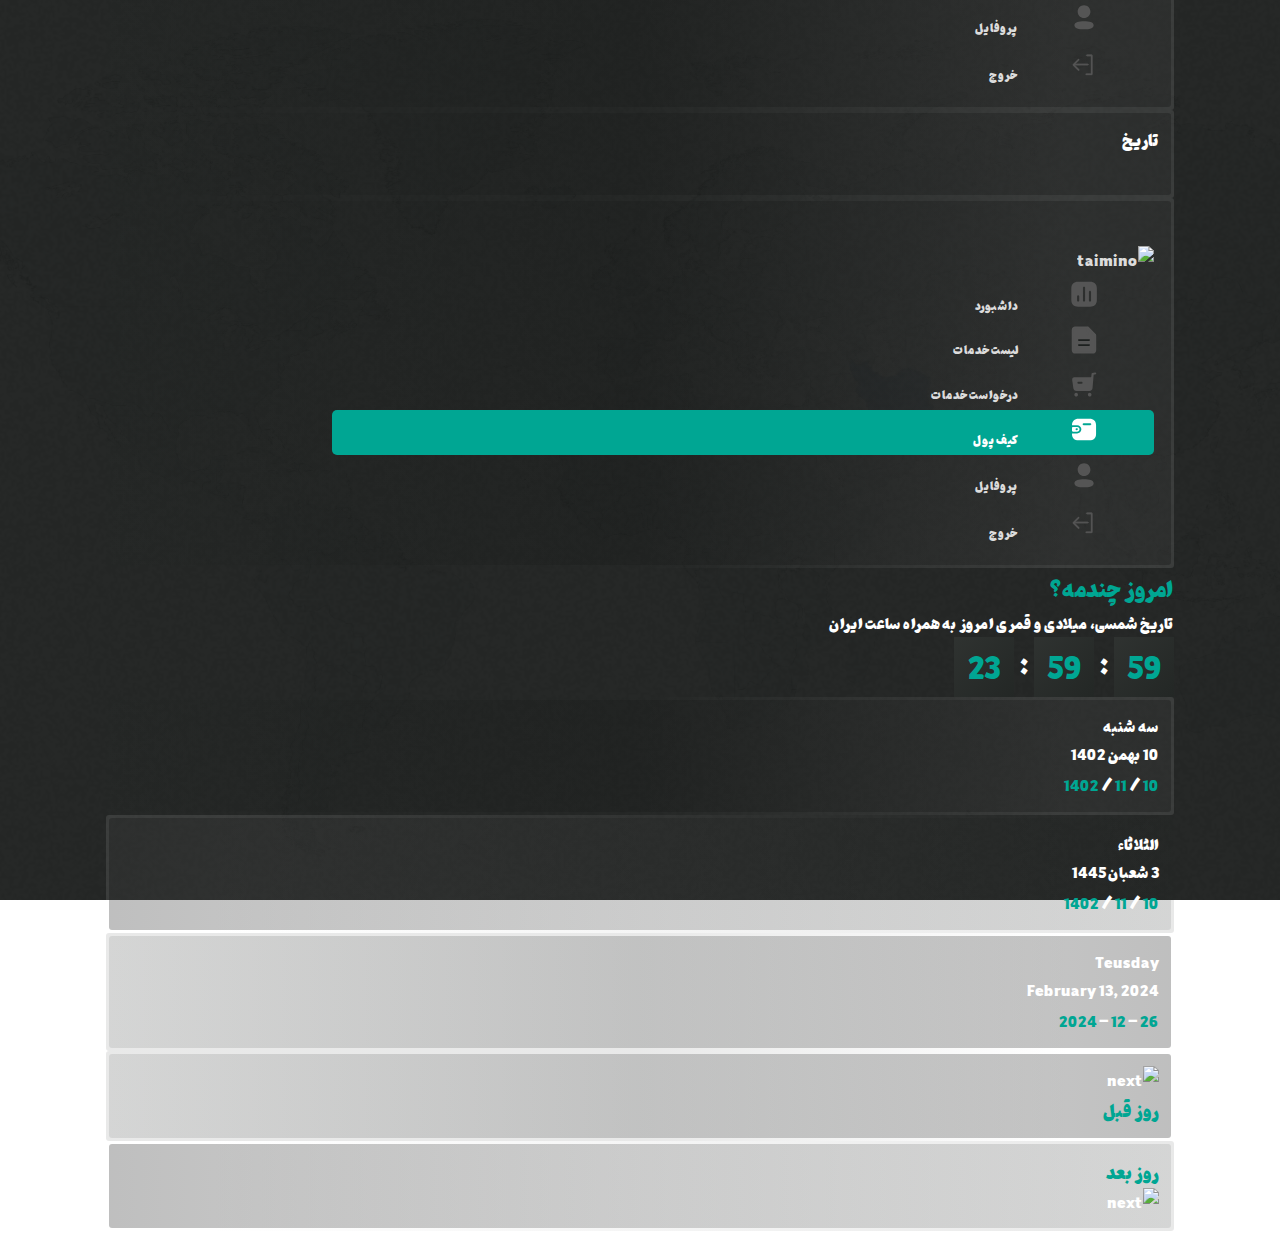
==== commit f60963a9: "layout is updated" ====
--- a/index.html
+++ b/index.html
@@ -24,181 +24,212 @@
         <div class="main-container">
             <div class="second-container">
                 <div class="row date-panel">
-                    <div class="col-lg-3 d-none d-lg-block">
-                        <div class="siderbar d-flex flex-column gap-4">
-                            <div class="mb-5 logo-container">
-                                <img
-                                    src="./public/images/png/logo.png"
-                                    alt="taimino"
-                                />
+                    <div class="col-lg-3">
+                        <div class="d-none d-lg-block">
+                            <div class="siderbar d-flex flex-column gap-4">
+                                <div class="mb-5 logo-container">
+                                    <img
+                                        src="./public/images/logo.png"
+                                        alt="taimino"
+                                    />
+                                </div>
+                                <ul
+                                    class="list-unstyled d-flex flex-column gap-4"
+                                >
+                                    <li>
+                                        <a
+                                            class="d-flex align-items-center gap-2"
+                                            href="./index2.html"
+                                        >
+                                            <svg
+                                                width="32"
+                                                height="31"
+                                                viewBox="0 0 32 31"
+                                                fill="none"
+                                                xmlns="http://www.w3.org/2000/svg"
+                                            >
+                                                <path
+                                                    fill-rule="evenodd"
+                                                    clip-rule="evenodd"
+                                                    d="M22.0695 2.67081H10.1386C5.79368 2.67081 3.3408 5.09244 3.32803 9.36198V21.0872C3.32803 25.3555 5.79368 27.7784 10.1386 27.7784H22.0695C26.4144 27.7784 28.8788 25.3555 28.8788 21.0872V9.36198C28.8788 5.09244 26.4144 2.67081 22.0695 2.67081ZM16.0406 22.5812C15.49 22.5812 15.0314 22.1794 14.9803 21.6396V8.84729C14.9292 8.45812 15.1195 8.0677 15.4645 7.85554C15.8235 7.64212 16.2578 7.64212 16.6015 7.85554C16.9477 8.0677 17.1381 8.45812 17.101 8.84729V21.6396C17.0358 22.1794 16.5772 22.5812 16.0406 22.5812ZM10.1627 22.5811C9.6261 22.5811 9.16747 22.1794 9.10231 21.6396V17.5219C9.06526 17.119 9.25562 16.7436 9.60183 16.5302C9.94549 16.3168 10.3799 16.3168 10.7376 16.5302C11.0838 16.7436 11.2741 17.119 11.223 17.5219V21.6396C11.1719 22.1794 10.7133 22.5811 10.1627 22.5811ZM20.9336 21.6396C20.9847 22.1794 21.4434 22.5811 21.994 22.5811C22.5433 22.5811 23.0032 22.1794 23.0531 21.6396V12.9649C23.0914 12.5745 22.901 12.1866 22.5548 11.9732C22.2112 11.7598 21.7755 11.7598 21.4306 11.9732C21.0869 12.1866 20.894 12.5745 20.9336 12.9649V21.6396Z"
+                                                    fill="#555555"
+                                                />
+                                            </svg>
+                                            <span> داشبورد </span>
+                                        </a>
+                                    </li>
+
+                                    <li>
+                                        <a
+                                            class="d-flex align-items-center gap-2"
+                                            href="./index2.html"
+                                        >
+                                            <svg
+                                                width="26"
+                                                height="28"
+                                                viewBox="0 0 26 28"
+                                                fill="none"
+                                                xmlns="http://www.w3.org/2000/svg"
+                                            >
+                                                <path
+                                                    d="M1.68884 4.04401C1.68884 2.65674 2.81345 1.53214 4.20072 1.53214H16.5C16.6665 1.53214 16.8263 1.5983 16.944 1.71606L24.1118 8.88383C24.2296 9.0016 24.2957 9.16132 24.2957 9.32787V24.139C24.2957 25.5263 23.1711 26.6509 21.7838 26.6509H4.20072C2.81345 26.6509 1.68884 25.5263 1.68884 24.139V4.04401Z"
+                                                    fill="#555555"
+                                                />
+                                                <path
+                                                    fill-rule="evenodd"
+                                                    clip-rule="evenodd"
+                                                    d="M4.20065 2.47409C3.33361 2.47409 2.63073 3.17696 2.63073 4.04401V24.139C2.63073 25.006 3.33361 25.7089 4.20065 25.7089H21.7838C22.6508 25.7089 23.3537 25.006 23.3537 24.139V9.45793L16.3699 2.47409H4.20065ZM0.746826 4.04401C0.746826 2.13651 2.29316 0.590179 4.20065 0.590179H16.4999C16.9163 0.590179 17.3156 0.755582 17.61 1.05L24.7778 8.21777C25.0722 8.51219 25.2376 8.9115 25.2376 9.32787V24.139C25.2376 26.0465 23.6913 27.5928 21.7838 27.5928H4.20065C2.29316 27.5928 0.746826 26.0465 0.746826 24.139V4.04401Z"
+                                                    fill="#555555"
+                                                />
+                                                <path
+                                                    d="M24.0814 8.85336L16.9745 1.74654C16.8954 1.66742 16.7601 1.72346 16.7601 1.83535V8.94217C16.7601 9.01153 16.8164 9.06776 16.8857 9.06776H23.9925C24.1044 9.06776 24.1605 8.93248 24.0814 8.85336Z"
+                                                    fill="#555555"
+                                                />
+                                                <path
+                                                    fill-rule="evenodd"
+                                                    clip-rule="evenodd"
+                                                    d="M15.8181 1.83534C15.8181 0.884259 16.968 0.407956 17.6405 1.08047L24.7474 8.18729C25.4199 8.85981 24.9436 10.0097 23.9925 10.0097H16.8857C16.2961 10.0097 15.8181 9.53175 15.8181 8.94216V1.83534ZM17.702 3.80621V8.1258H22.0216L17.702 3.80621Z"
+                                                    fill="#555555"
+                                                />
+                                                <path
+                                                    fill-rule="evenodd"
+                                                    clip-rule="evenodd"
+                                                    d="M7.02661 14.0915C7.02661 13.5713 7.44834 13.1496 7.96856 13.1496H18.0161C18.5363 13.1496 18.958 13.5713 18.958 14.0915C18.958 14.6117 18.5363 15.0335 18.0161 15.0335H7.96856C7.44834 15.0335 7.02661 14.6117 7.02661 14.0915Z"
+                                                    fill="#1D201F"
+                                                />
+                                                <path
+                                                    fill-rule="evenodd"
+                                                    clip-rule="evenodd"
+                                                    d="M7.02661 19.1153C7.02661 18.595 7.44834 18.1733 7.96856 18.1733H18.0161C18.5363 18.1733 18.958 18.595 18.958 19.1153C18.958 19.6355 18.5363 20.0572 18.0161 20.0572H7.96856C7.44834 20.0572 7.02661 19.6355 7.02661 19.1153Z"
+                                                    fill="#1D201F"
+                                                />
+                                            </svg>
+                                            <span> لیست خدمات </span>
+                                        </a>
+                                    </li>
+
+                                    <li>
+                                        <a
+                                            class="d-flex align-items-center gap-2"
+                                            href="./index2.html"
+                                        >
+                                            <svg
+                                                width="30"
+                                                height="29"
+                                                viewBox="0 0 30 29"
+                                                fill="none"
+                                                xmlns="http://www.w3.org/2000/svg"
+                                            >
+                                                <path
+                                                    fill-rule="evenodd"
+                                                    clip-rule="evenodd"
+                                                    d="M12.6522 13.6264H9.3208C8.81568 13.6264 8.4188 13.2088 8.4188 12.7052C8.4188 12.1893 8.81568 11.784 9.3208 11.784H12.6522C13.1573 11.784 13.5542 12.1893 13.5542 12.7052C13.5542 13.2088 13.1573 13.6264 12.6522 13.6264ZM5.364 7.24051C4.63037 7.24051 4.14931 7.49845 3.66824 8.06346C3.18717 8.62848 3.10299 9.43915 3.21123 10.1749L4.35376 18.2325C4.57024 19.7814 5.86913 20.9224 7.39651 20.9224H20.5176C22.1172 20.9224 23.4401 19.6708 23.5724 18.0495L24.6789 4.65987L26.4949 4.34051C26.976 4.25453 27.3127 3.7755 27.2285 3.28418C27.1443 2.78181 26.6753 2.44894 26.1822 2.52387L23.3138 2.96483C22.9049 3.03975 22.6043 3.38244 22.5682 3.80006L22.3397 6.55144C22.3036 6.94572 21.9909 7.24051 21.6061 7.24051H5.364ZM20.7104 22.8638C21.7207 22.8638 22.5385 23.699 22.5385 24.7308C22.5385 25.7503 21.7207 26.5855 20.7104 26.5855C19.7122 26.5855 18.8944 25.7503 18.8944 24.7308C18.8944 23.699 19.7122 22.8638 20.7104 22.8638ZM7.18026 22.8638C8.1905 22.8638 9.00832 23.699 9.00832 24.7308C9.00832 25.7503 8.1905 26.5855 7.18026 26.5855C6.18205 26.5855 5.36423 25.7503 5.36423 24.7308C5.36423 23.699 6.18205 22.8638 7.18026 22.8638Z"
+                                                    fill="#555555"
+                                                />
+                                            </svg>
+                                            <span> درخواست خدمات </span>
+                                        </a>
+                                    </li>
+
+                                    <li
+                                        class="d-flex gap-2 align-items-center active"
+                                    >
+                                        <a
+                                            class="d-flex align-items-center gap-2"
+                                            href="./index2.html"
+                                        >
+                                            <svg
+                                                width="30"
+                                                height="29"
+                                                viewBox="0 0 30 29"
+                                                fill="none"
+                                                xmlns="http://www.w3.org/2000/svg"
+                                            >
+                                                <path
+                                                    fill-rule="evenodd"
+                                                    clip-rule="evenodd"
+                                                    d="M8.09883 10.1339H3.00623C3.00623 6.04501 5.45624 3.65634 9.60735 3.65634H20.4773C24.6284 3.65634 27.0784 6.04501 27.0784 10.0818V18.8958C27.0784 22.9326 24.6284 25.3213 20.4773 25.3213H9.60735C5.45624 25.3213 3.00623 22.9326 3.00623 18.8958V18.5203H8.09883C10.4623 18.5203 12.3783 16.6523 12.3783 14.348C12.3783 12.0437 10.4623 10.1756 8.09883 10.1756V10.1339ZM8.099 11.928H3.9051C3.40877 11.928 3.00641 12.3203 3.00641 12.8042V15.85C3.01219 16.3316 3.41118 16.7206 3.9051 16.7262H8.00271C9.19923 16.7419 10.2455 15.9432 10.5169 14.8069C10.6528 14.1016 10.462 13.3737 9.99567 12.8185C9.5293 12.2632 8.83506 11.9372 8.099 11.928ZM7.91706 15.1303H7.5212C7.01305 15.1303 6.60111 14.7287 6.60111 14.2333C6.60111 13.7378 7.01305 13.3362 7.5212 13.3362H7.91706C8.16009 13.3334 8.39415 13.4256 8.56702 13.5922C8.73988 13.7588 8.83716 13.9859 8.83714 14.2228C8.83718 14.72 8.42693 15.1246 7.91706 15.1303ZM21.3758 10.1339H14.5821C14.0739 10.1339 13.662 9.73229 13.662 9.23686C13.662 8.74143 14.0739 8.33981 14.5821 8.33981H21.3758C21.8798 8.33978 22.29 8.73508 22.2959 9.22643C22.2959 9.72358 21.8857 10.1282 21.3758 10.1339Z"
+                                                    fill="white"
+                                                />
+                                            </svg>
+                                            <span> کیف پول </span>
+                                        </a>
+                                    </li>
+
+                                    <li>
+                                        <a
+                                            class="d-flex align-items-center gap-2"
+                                            href="./index2.html"
+                                        >
+                                            <svg
+                                                width="29"
+                                                height="30"
+                                                viewBox="0 0 29 30"
+                                                fill="none"
+                                                xmlns="http://www.w3.org/2000/svg"
+                                            >
+                                                <path
+                                                    fill-rule="evenodd"
+                                                    clip-rule="evenodd"
+                                                    d="M8.18714 9.65105C8.18714 13.1861 11.0215 16.0206 14.559 16.0206C18.0953 16.0206 20.9309 13.1861 20.9309 9.65105C20.9309 6.11602 18.0953 3.2827 14.559 3.2827C11.0215 3.2827 8.18714 6.11602 8.18714 9.65105ZM14.559 27.3548C19.7798 27.3548 24.1879 26.5063 24.1879 23.2324C24.1879 19.9574 19.7521 19.1389 14.559 19.1389C9.33702 19.1389 4.93016 19.9875 4.93016 23.2613C4.93016 26.5364 9.36591 27.3548 14.559 27.3548Z"
+                                                    fill="#555555"
+                                                />
+                                            </svg>
+                                            <span> پروفایل </span>
+                                        </a>
+                                    </li>
+
+                                    <li>
+                                        <a
+                                            class="d-flex align-items-center gap-2"
+                                            href="./index2.html"
+                                        >
+                                            <svg
+                                                width="31"
+                                                height="31"
+                                                viewBox="0 0 31 31"
+                                                fill="none"
+                                                xmlns="http://www.w3.org/2000/svg"
+                                            >
+                                                <path
+                                                    fill-rule="evenodd"
+                                                    clip-rule="evenodd"
+                                                    d="M19.929 16.5593C19.929 16.9792 19.5885 17.3197 19.1685 17.3197L5.98791 17.3197C5.56794 17.3197 5.22749 16.9792 5.22749 16.5592C5.22749 16.1393 5.56794 15.7988 5.98791 15.7988L19.1685 15.7988C19.5885 15.7988 19.929 16.1393 19.929 16.5593Z"
+                                                    fill="#555555"
+                                                    stroke="#555555"
+                                                    stroke-width="0.313984"
+                                                    stroke-linecap="round"
+                                                />
+                                                <path
+                                                    fill-rule="evenodd"
+                                                    clip-rule="evenodd"
+                                                    d="M10.5812 22.4436C10.2843 22.7405 9.8028 22.7405 9.50584 22.4436L4.50806 17.4458C4.1715 17.1092 4.1715 16.5636 4.50806 16.227L9.50584 11.2292C9.8028 10.9323 10.2843 10.9323 10.5812 11.2292C10.8782 11.5262 10.8782 12.0077 10.5812 12.3046L6.04946 16.8364L10.5812 21.3682C10.8782 21.6651 10.8782 22.1466 10.5812 22.4436Z"
+                                                    fill="#555555"
+                                                    stroke="#555555"
+                                                    stroke-width="0.313984"
+                                                    stroke-linecap="round"
+                                                />
+                                                <path
+                                                    fill-rule="evenodd"
+                                                    clip-rule="evenodd"
+                                                    d="M17.7326 7.3735C17.7326 6.95353 18.073 6.61308 18.493 6.61308H23.1231C23.5991 6.61308 23.9849 6.99893 23.9849 7.47489V26.1981C23.9849 26.6741 23.5991 27.06 23.1231 27.06H17.8171C17.3971 27.06 17.0566 26.7195 17.0566 26.2995C17.0566 25.8796 17.3971 25.5391 17.8171 25.5391H22.4641V8.13392H18.493C18.073 8.13392 17.7326 7.79347 17.7326 7.3735Z"
+                                                    fill="#555555"
+                                                    stroke="#555555"
+                                                    stroke-width="0.313984"
+                                                    stroke-linecap="round"
+                                                />
+                                            </svg>
+
+                                            <span> خروج </span>
+                                        </a>
+                                    </li>
+                                </ul>
                             </div>
-                            <ul class="list-unstyled d-flex flex-column gap-4">
-                                <li class="d-flex gap-2 align-items-center">
-                                    <svg
-                                        width="32"
-                                        height="31"
-                                        viewBox="0 0 32 31"
-                                        fill="none"
-                                        xmlns="http://www.w3.org/2000/svg"
-                                    >
-                                        <path
-                                            fill-rule="evenodd"
-                                            clip-rule="evenodd"
-                                            d="M22.0695 2.67081H10.1386C5.79368 2.67081 3.3408 5.09244 3.32803 9.36198V21.0872C3.32803 25.3555 5.79368 27.7784 10.1386 27.7784H22.0695C26.4144 27.7784 28.8788 25.3555 28.8788 21.0872V9.36198C28.8788 5.09244 26.4144 2.67081 22.0695 2.67081ZM16.0406 22.5812C15.49 22.5812 15.0314 22.1794 14.9803 21.6396V8.84729C14.9292 8.45812 15.1195 8.0677 15.4645 7.85554C15.8235 7.64212 16.2578 7.64212 16.6015 7.85554C16.9477 8.0677 17.1381 8.45812 17.101 8.84729V21.6396C17.0358 22.1794 16.5772 22.5812 16.0406 22.5812ZM10.1627 22.5811C9.6261 22.5811 9.16747 22.1794 9.10231 21.6396V17.5219C9.06526 17.119 9.25562 16.7436 9.60183 16.5302C9.94549 16.3168 10.3799 16.3168 10.7376 16.5302C11.0838 16.7436 11.2741 17.119 11.223 17.5219V21.6396C11.1719 22.1794 10.7133 22.5811 10.1627 22.5811ZM20.9336 21.6396C20.9847 22.1794 21.4434 22.5811 21.994 22.5811C22.5433 22.5811 23.0032 22.1794 23.0531 21.6396V12.9649C23.0914 12.5745 22.901 12.1866 22.5548 11.9732C22.2112 11.7598 21.7755 11.7598 21.4306 11.9732C21.0869 12.1866 20.894 12.5745 20.9336 12.9649V21.6396Z"
-                                            fill="#555555"
-                                        />
-                                    </svg>
-
-                                    <span>داشبورد</span>
-                                </li>
-
-                                <li class="d-flex gap-2 align-items-center">
-                                    <svg
-                                        width="26"
-                                        height="28"
-                                        viewBox="0 0 26 28"
-                                        fill="none"
-                                        xmlns="http://www.w3.org/2000/svg"
-                                    >
-                                        <path
-                                            d="M1.68884 4.04401C1.68884 2.65674 2.81345 1.53214 4.20072 1.53214H16.5C16.6665 1.53214 16.8263 1.5983 16.944 1.71606L24.1118 8.88383C24.2296 9.0016 24.2957 9.16132 24.2957 9.32787V24.139C24.2957 25.5263 23.1711 26.6509 21.7838 26.6509H4.20072C2.81345 26.6509 1.68884 25.5263 1.68884 24.139V4.04401Z"
-                                            fill="#555555"
-                                        />
-                                        <path
-                                            fill-rule="evenodd"
-                                            clip-rule="evenodd"
-                                            d="M4.20065 2.47409C3.33361 2.47409 2.63073 3.17696 2.63073 4.04401V24.139C2.63073 25.006 3.33361 25.7089 4.20065 25.7089H21.7838C22.6508 25.7089 23.3537 25.006 23.3537 24.139V9.45793L16.3699 2.47409H4.20065ZM0.746826 4.04401C0.746826 2.13651 2.29316 0.590179 4.20065 0.590179H16.4999C16.9163 0.590179 17.3156 0.755582 17.61 1.05L24.7778 8.21777C25.0722 8.51219 25.2376 8.9115 25.2376 9.32787V24.139C25.2376 26.0465 23.6913 27.5928 21.7838 27.5928H4.20065C2.29316 27.5928 0.746826 26.0465 0.746826 24.139V4.04401Z"
-                                            fill="#555555"
-                                        />
-                                        <path
-                                            d="M24.0814 8.85336L16.9745 1.74654C16.8954 1.66742 16.7601 1.72346 16.7601 1.83535V8.94217C16.7601 9.01153 16.8164 9.06776 16.8857 9.06776H23.9925C24.1044 9.06776 24.1605 8.93248 24.0814 8.85336Z"
-                                            fill="#555555"
-                                        />
-                                        <path
-                                            fill-rule="evenodd"
-                                            clip-rule="evenodd"
-                                            d="M15.8181 1.83534C15.8181 0.884259 16.968 0.407956 17.6405 1.08047L24.7474 8.18729C25.4199 8.85981 24.9436 10.0097 23.9925 10.0097H16.8857C16.2961 10.0097 15.8181 9.53175 15.8181 8.94216V1.83534ZM17.702 3.80621V8.1258H22.0216L17.702 3.80621Z"
-                                            fill="#555555"
-                                        />
-                                        <path
-                                            fill-rule="evenodd"
-                                            clip-rule="evenodd"
-                                            d="M7.02661 14.0915C7.02661 13.5713 7.44834 13.1496 7.96856 13.1496H18.0161C18.5363 13.1496 18.958 13.5713 18.958 14.0915C18.958 14.6117 18.5363 15.0335 18.0161 15.0335H7.96856C7.44834 15.0335 7.02661 14.6117 7.02661 14.0915Z"
-                                            fill="#1D201F"
-                                        />
-                                        <path
-                                            fill-rule="evenodd"
-                                            clip-rule="evenodd"
-                                            d="M7.02661 19.1153C7.02661 18.595 7.44834 18.1733 7.96856 18.1733H18.0161C18.5363 18.1733 18.958 18.595 18.958 19.1153C18.958 19.6355 18.5363 20.0572 18.0161 20.0572H7.96856C7.44834 20.0572 7.02661 19.6355 7.02661 19.1153Z"
-                                            fill="#1D201F"
-                                        />
-                                    </svg>
-
-                                    <span>لیست خدمات</span>
-                                </li>
-
-                                <li class="d-flex gap-2 align-items-center">
-                                    <svg
-                                        width="30"
-                                        height="29"
-                                        viewBox="0 0 30 29"
-                                        fill="none"
-                                        xmlns="http://www.w3.org/2000/svg"
-                                    >
-                                        <path
-                                            fill-rule="evenodd"
-                                            clip-rule="evenodd"
-                                            d="M12.6522 13.6264H9.3208C8.81568 13.6264 8.4188 13.2088 8.4188 12.7052C8.4188 12.1893 8.81568 11.784 9.3208 11.784H12.6522C13.1573 11.784 13.5542 12.1893 13.5542 12.7052C13.5542 13.2088 13.1573 13.6264 12.6522 13.6264ZM5.364 7.24051C4.63037 7.24051 4.14931 7.49845 3.66824 8.06346C3.18717 8.62848 3.10299 9.43915 3.21123 10.1749L4.35376 18.2325C4.57024 19.7814 5.86913 20.9224 7.39651 20.9224H20.5176C22.1172 20.9224 23.4401 19.6708 23.5724 18.0495L24.6789 4.65987L26.4949 4.34051C26.976 4.25453 27.3127 3.7755 27.2285 3.28418C27.1443 2.78181 26.6753 2.44894 26.1822 2.52387L23.3138 2.96483C22.9049 3.03975 22.6043 3.38244 22.5682 3.80006L22.3397 6.55144C22.3036 6.94572 21.9909 7.24051 21.6061 7.24051H5.364ZM20.7104 22.8638C21.7207 22.8638 22.5385 23.699 22.5385 24.7308C22.5385 25.7503 21.7207 26.5855 20.7104 26.5855C19.7122 26.5855 18.8944 25.7503 18.8944 24.7308C18.8944 23.699 19.7122 22.8638 20.7104 22.8638ZM7.18026 22.8638C8.1905 22.8638 9.00832 23.699 9.00832 24.7308C9.00832 25.7503 8.1905 26.5855 7.18026 26.5855C6.18205 26.5855 5.36423 25.7503 5.36423 24.7308C5.36423 23.699 6.18205 22.8638 7.18026 22.8638Z"
-                                            fill="#555555"
-                                        />
-                                    </svg>
-
-                                    <span>درخواست خدمات</span>
-                                </li>
-
-                                <li class="d-flex gap-2 align-items-center active">
-                                    <svg
-                                        width="30"
-                                        height="29"
-                                        viewBox="0 0 30 29"
-                                        fill="none"
-                                        xmlns="http://www.w3.org/2000/svg"
-                                    >
-                                        <path
-                                            fill-rule="evenodd"
-                                            clip-rule="evenodd"
-                                            d="M8.09883 10.1339H3.00623C3.00623 6.04501 5.45624 3.65634 9.60735 3.65634H20.4773C24.6284 3.65634 27.0784 6.04501 27.0784 10.0818V18.8958C27.0784 22.9326 24.6284 25.3213 20.4773 25.3213H9.60735C5.45624 25.3213 3.00623 22.9326 3.00623 18.8958V18.5203H8.09883C10.4623 18.5203 12.3783 16.6523 12.3783 14.348C12.3783 12.0437 10.4623 10.1756 8.09883 10.1756V10.1339ZM8.099 11.928H3.9051C3.40877 11.928 3.00641 12.3203 3.00641 12.8042V15.85C3.01219 16.3316 3.41118 16.7206 3.9051 16.7262H8.00271C9.19923 16.7419 10.2455 15.9432 10.5169 14.8069C10.6528 14.1016 10.462 13.3737 9.99567 12.8185C9.5293 12.2632 8.83506 11.9372 8.099 11.928ZM7.91706 15.1303H7.5212C7.01305 15.1303 6.60111 14.7287 6.60111 14.2333C6.60111 13.7378 7.01305 13.3362 7.5212 13.3362H7.91706C8.16009 13.3334 8.39415 13.4256 8.56702 13.5922C8.73988 13.7588 8.83716 13.9859 8.83714 14.2228C8.83718 14.72 8.42693 15.1246 7.91706 15.1303ZM21.3758 10.1339H14.5821C14.0739 10.1339 13.662 9.73229 13.662 9.23686C13.662 8.74143 14.0739 8.33981 14.5821 8.33981H21.3758C21.8798 8.33978 22.29 8.73508 22.2959 9.22643C22.2959 9.72358 21.8857 10.1282 21.3758 10.1339Z"
-                                            fill="white"
-                                        />
-                                    </svg>
-
-                                    <span>کیف پول</span>
-                                </li>
-
-                                <li class="d-flex gap-2 align-items-center">
-                                    <svg
-                                        width="29"
-                                        height="30"
-                                        viewBox="0 0 29 30"
-                                        fill="none"
-                                        xmlns="http://www.w3.org/2000/svg"
-                                    >
-                                        <path
-                                            fill-rule="evenodd"
-                                            clip-rule="evenodd"
-                                            d="M8.18714 9.65105C8.18714 13.1861 11.0215 16.0206 14.559 16.0206C18.0953 16.0206 20.9309 13.1861 20.9309 9.65105C20.9309 6.11602 18.0953 3.2827 14.559 3.2827C11.0215 3.2827 8.18714 6.11602 8.18714 9.65105ZM14.559 27.3548C19.7798 27.3548 24.1879 26.5063 24.1879 23.2324C24.1879 19.9574 19.7521 19.1389 14.559 19.1389C9.33702 19.1389 4.93016 19.9875 4.93016 23.2613C4.93016 26.5364 9.36591 27.3548 14.559 27.3548Z"
-                                            fill="#555555"
-                                        />
-                                    </svg>
-
-                                    <span>پروفایل</span>
-                                </li>
-
-                                <li class="d-flex gap-2 align-items-center">
-                                    <svg
-                                        width="31"
-                                        height="31"
-                                        viewBox="0 0 31 31"
-                                        fill="none"
-                                        xmlns="http://www.w3.org/2000/svg"
-                                    >
-                                        <path
-                                            fill-rule="evenodd"
-                                            clip-rule="evenodd"
-                                            d="M19.929 16.5593C19.929 16.9792 19.5885 17.3197 19.1685 17.3197L5.98791 17.3197C5.56794 17.3197 5.22749 16.9792 5.22749 16.5592C5.22749 16.1393 5.56794 15.7988 5.98791 15.7988L19.1685 15.7988C19.5885 15.7988 19.929 16.1393 19.929 16.5593Z"
-                                            fill="#555555"
-                                            stroke="#555555"
-                                            stroke-width="0.313984"
-                                            stroke-linecap="round"
-                                        />
-                                        <path
-                                            fill-rule="evenodd"
-                                            clip-rule="evenodd"
-                                            d="M10.5812 22.4436C10.2843 22.7405 9.8028 22.7405 9.50584 22.4436L4.50806 17.4458C4.1715 17.1092 4.1715 16.5636 4.50806 16.227L9.50584 11.2292C9.8028 10.9323 10.2843 10.9323 10.5812 11.2292C10.8782 11.5262 10.8782 12.0077 10.5812 12.3046L6.04946 16.8364L10.5812 21.3682C10.8782 21.6651 10.8782 22.1466 10.5812 22.4436Z"
-                                            fill="#555555"
-                                            stroke="#555555"
-                                            stroke-width="0.313984"
-                                            stroke-linecap="round"
-                                        />
-                                        <path
-                                            fill-rule="evenodd"
-                                            clip-rule="evenodd"
-                                            d="M17.7326 7.3735C17.7326 6.95353 18.073 6.61308 18.493 6.61308H23.1231C23.5991 6.61308 23.9849 6.99893 23.9849 7.47489V26.1981C23.9849 26.6741 23.5991 27.06 23.1231 27.06H17.8171C17.3971 27.06 17.0566 26.7195 17.0566 26.2995C17.0566 25.8796 17.3971 25.5391 17.8171 25.5391H22.4641V8.13392H18.493C18.073 8.13392 17.7326 7.79347 17.7326 7.3735Z"
-                                            fill="#555555"
-                                            stroke="#555555"
-                                            stroke-width="0.313984"
-                                            stroke-linecap="round"
-                                        />
-                                    </svg>
-
-                                    <span>خروج</span>
-                                </li>
-                            </ul>
                         </div>
                     </div>
 
                     <div class="col-lg-9">
-                        <div class="date-wrapper d-flex flex-column gap-4">
+                        <div class="date-wrapper d-flex flex-column gap-3 gap-sm-4">
                             <nav class="navbar navbar-dark z-3">
                                 <div
                                     class="custom-bg container-fluid d-flex justify-content-between align-items-center"
@@ -228,7 +259,7 @@
                                 >
                                     <div class="offcanvas-body">
                                         <div
-                                            class="siderbar d-flex flex-column gap-sm-4"
+                                            class="siderbar d-flex flex-column gap-0"
                                         >
                                             <div class="mb-2">
                                                 <button
@@ -247,185 +278,198 @@
                                             </div>
 
                                             <ul
-                                                class="list-unstyled d-flex flex-column gap-2 gap-sm-4"
-                                            >
-                                                <li
-                                                    class="d-flex gap-2 align-items-center"
-                                                    data-bs-dismiss="offcanvas"
-                                                >
-                                                    <svg
-                                                        width="32"
-                                                        height="31"
-                                                        viewBox="0 0 32 31"
-                                                        fill="none"
-                                                        xmlns="http://www.w3.org/2000/svg"
+                                                class="list-unstyled d-flex flex-column gap-4"
+                                            >
+                                                <li>
+                                                    <a
+                                                        class="d-flex align-items-center gap-2"
+                                                        href="./index2.html"
                                                     >
-                                                        <path
-                                                            fill-rule="evenodd"
-                                                            clip-rule="evenodd"
-                                                            d="M22.0695 2.67081H10.1386C5.79368 2.67081 3.3408 5.09244 3.32803 9.36198V21.0872C3.32803 25.3555 5.79368 27.7784 10.1386 27.7784H22.0695C26.4144 27.7784 28.8788 25.3555 28.8788 21.0872V9.36198C28.8788 5.09244 26.4144 2.67081 22.0695 2.67081ZM16.0406 22.5812C15.49 22.5812 15.0314 22.1794 14.9803 21.6396V8.84729C14.9292 8.45812 15.1195 8.0677 15.4645 7.85554C15.8235 7.64212 16.2578 7.64212 16.6015 7.85554C16.9477 8.0677 17.1381 8.45812 17.101 8.84729V21.6396C17.0358 22.1794 16.5772 22.5812 16.0406 22.5812ZM10.1627 22.5811C9.6261 22.5811 9.16747 22.1794 9.10231 21.6396V17.5219C9.06526 17.119 9.25562 16.7436 9.60183 16.5302C9.94549 16.3168 10.3799 16.3168 10.7376 16.5302C11.0838 16.7436 11.2741 17.119 11.223 17.5219V21.6396C11.1719 22.1794 10.7133 22.5811 10.1627 22.5811ZM20.9336 21.6396C20.9847 22.1794 21.4434 22.5811 21.994 22.5811C22.5433 22.5811 23.0032 22.1794 23.0531 21.6396V12.9649C23.0914 12.5745 22.901 12.1866 22.5548 11.9732C22.2112 11.7598 21.7755 11.7598 21.4306 11.9732C21.0869 12.1866 20.894 12.5745 20.9336 12.9649V21.6396Z"
-                                                            fill="#555555"
-                                                        />
-                                                    </svg>
-
-                                                    <span>داشبورد</span>
+                                                        <svg
+                                                            width="32"
+                                                            height="31"
+                                                            viewBox="0 0 32 31"
+                                                            fill="none"
+                                                            xmlns="http://www.w3.org/2000/svg"
+                                                        >
+                                                            <path
+                                                                fill-rule="evenodd"
+                                                                clip-rule="evenodd"
+                                                                d="M22.0695 2.67081H10.1386C5.79368 2.67081 3.3408 5.09244 3.32803 9.36198V21.0872C3.32803 25.3555 5.79368 27.7784 10.1386 27.7784H22.0695C26.4144 27.7784 28.8788 25.3555 28.8788 21.0872V9.36198C28.8788 5.09244 26.4144 2.67081 22.0695 2.67081ZM16.0406 22.5812C15.49 22.5812 15.0314 22.1794 14.9803 21.6396V8.84729C14.9292 8.45812 15.1195 8.0677 15.4645 7.85554C15.8235 7.64212 16.2578 7.64212 16.6015 7.85554C16.9477 8.0677 17.1381 8.45812 17.101 8.84729V21.6396C17.0358 22.1794 16.5772 22.5812 16.0406 22.5812ZM10.1627 22.5811C9.6261 22.5811 9.16747 22.1794 9.10231 21.6396V17.5219C9.06526 17.119 9.25562 16.7436 9.60183 16.5302C9.94549 16.3168 10.3799 16.3168 10.7376 16.5302C11.0838 16.7436 11.2741 17.119 11.223 17.5219V21.6396C11.1719 22.1794 10.7133 22.5811 10.1627 22.5811ZM20.9336 21.6396C20.9847 22.1794 21.4434 22.5811 21.994 22.5811C22.5433 22.5811 23.0032 22.1794 23.0531 21.6396V12.9649C23.0914 12.5745 22.901 12.1866 22.5548 11.9732C22.2112 11.7598 21.7755 11.7598 21.4306 11.9732C21.0869 12.1866 20.894 12.5745 20.9336 12.9649V21.6396Z"
+                                                                fill="#555555"
+                                                            />
+                                                        </svg>
+                                                        <span> داشبورد </span>
+                                                    </a>
                                                 </li>
 
-                                                <li
-                                                    class="d-flex gap-2 align-items-center"
-                                                    data-bs-dismiss="offcanvas"
-                                                >
-                                                    <svg
-                                                        width="26"
-                                                        height="28"
-                                                        viewBox="0 0 26 28"
-                                                        fill="none"
-                                                        xmlns="http://www.w3.org/2000/svg"
+                                                <li>
+                                                    <a
+                                                        class="d-flex align-items-center gap-2"
+                                                        href="./index2.html"
                                                     >
-                                                        <path
-                                                            d="M1.68884 4.04401C1.68884 2.65674 2.81345 1.53214 4.20072 1.53214H16.5C16.6665 1.53214 16.8263 1.5983 16.944 1.71606L24.1118 8.88383C24.2296 9.0016 24.2957 9.16132 24.2957 9.32787V24.139C24.2957 25.5263 23.1711 26.6509 21.7838 26.6509H4.20072C2.81345 26.6509 1.68884 25.5263 1.68884 24.139V4.04401Z"
-                                                            fill="#555555"
-                                                        />
-                                                        <path
-                                                            fill-rule="evenodd"
-                                                            clip-rule="evenodd"
-                                                            d="M4.20065 2.47409C3.33361 2.47409 2.63073 3.17696 2.63073 4.04401V24.139C2.63073 25.006 3.33361 25.7089 4.20065 25.7089H21.7838C22.6508 25.7089 23.3537 25.006 23.3537 24.139V9.45793L16.3699 2.47409H4.20065ZM0.746826 4.04401C0.746826 2.13651 2.29316 0.590179 4.20065 0.590179H16.4999C16.9163 0.590179 17.3156 0.755582 17.61 1.05L24.7778 8.21777C25.0722 8.51219 25.2376 8.9115 25.2376 9.32787V24.139C25.2376 26.0465 23.6913 27.5928 21.7838 27.5928H4.20065C2.29316 27.5928 0.746826 26.0465 0.746826 24.139V4.04401Z"
-                                                            fill="#555555"
-                                                        />
-                                                        <path
-                                                            d="M24.0814 8.85336L16.9745 1.74654C16.8954 1.66742 16.7601 1.72346 16.7601 1.83535V8.94217C16.7601 9.01153 16.8164 9.06776 16.8857 9.06776H23.9925C24.1044 9.06776 24.1605 8.93248 24.0814 8.85336Z"
-                                                            fill="#555555"
-                                                        />
-                                                        <path
-                                                            fill-rule="evenodd"
-                                                            clip-rule="evenodd"
-                                                            d="M15.8181 1.83534C15.8181 0.884259 16.968 0.407956 17.6405 1.08047L24.7474 8.18729C25.4199 8.85981 24.9436 10.0097 23.9925 10.0097H16.8857C16.2961 10.0097 15.8181 9.53175 15.8181 8.94216V1.83534ZM17.702 3.80621V8.1258H22.0216L17.702 3.80621Z"
-                                                            fill="#555555"
-                                                        />
-                                                        <path
-                                                            fill-rule="evenodd"
-                                                            clip-rule="evenodd"
-                                                            d="M7.02661 14.0915C7.02661 13.5713 7.44834 13.1496 7.96856 13.1496H18.0161C18.5363 13.1496 18.958 13.5713 18.958 14.0915C18.958 14.6117 18.5363 15.0335 18.0161 15.0335H7.96856C7.44834 15.0335 7.02661 14.6117 7.02661 14.0915Z"
-                                                            fill="#1D201F"
-                                                        />
-                                                        <path
-                                                            fill-rule="evenodd"
-                                                            clip-rule="evenodd"
-                                                            d="M7.02661 19.1153C7.02661 18.595 7.44834 18.1733 7.96856 18.1733H18.0161C18.5363 18.1733 18.958 18.595 18.958 19.1153C18.958 19.6355 18.5363 20.0572 18.0161 20.0572H7.96856C7.44834 20.0572 7.02661 19.6355 7.02661 19.1153Z"
-                                                            fill="#1D201F"
-                                                        />
-                                                    </svg>
-
-                                                    <span>لیست خدمات</span>
+                                                        <svg
+                                                            width="26"
+                                                            height="28"
+                                                            viewBox="0 0 26 28"
+                                                            fill="none"
+                                                            xmlns="http://www.w3.org/2000/svg"
+                                                        >
+                                                            <path
+                                                                d="M1.68884 4.04401C1.68884 2.65674 2.81345 1.53214 4.20072 1.53214H16.5C16.6665 1.53214 16.8263 1.5983 16.944 1.71606L24.1118 8.88383C24.2296 9.0016 24.2957 9.16132 24.2957 9.32787V24.139C24.2957 25.5263 23.1711 26.6509 21.7838 26.6509H4.20072C2.81345 26.6509 1.68884 25.5263 1.68884 24.139V4.04401Z"
+                                                                fill="#555555"
+                                                            />
+                                                            <path
+                                                                fill-rule="evenodd"
+                                                                clip-rule="evenodd"
+                                                                d="M4.20065 2.47409C3.33361 2.47409 2.63073 3.17696 2.63073 4.04401V24.139C2.63073 25.006 3.33361 25.7089 4.20065 25.7089H21.7838C22.6508 25.7089 23.3537 25.006 23.3537 24.139V9.45793L16.3699 2.47409H4.20065ZM0.746826 4.04401C0.746826 2.13651 2.29316 0.590179 4.20065 0.590179H16.4999C16.9163 0.590179 17.3156 0.755582 17.61 1.05L24.7778 8.21777C25.0722 8.51219 25.2376 8.9115 25.2376 9.32787V24.139C25.2376 26.0465 23.6913 27.5928 21.7838 27.5928H4.20065C2.29316 27.5928 0.746826 26.0465 0.746826 24.139V4.04401Z"
+                                                                fill="#555555"
+                                                            />
+                                                            <path
+                                                                d="M24.0814 8.85336L16.9745 1.74654C16.8954 1.66742 16.7601 1.72346 16.7601 1.83535V8.94217C16.7601 9.01153 16.8164 9.06776 16.8857 9.06776H23.9925C24.1044 9.06776 24.1605 8.93248 24.0814 8.85336Z"
+                                                                fill="#555555"
+                                                            />
+                                                            <path
+                                                                fill-rule="evenodd"
+                                                                clip-rule="evenodd"
+                                                                d="M15.8181 1.83534C15.8181 0.884259 16.968 0.407956 17.6405 1.08047L24.7474 8.18729C25.4199 8.85981 24.9436 10.0097 23.9925 10.0097H16.8857C16.2961 10.0097 15.8181 9.53175 15.8181 8.94216V1.83534ZM17.702 3.80621V8.1258H22.0216L17.702 3.80621Z"
+                                                                fill="#555555"
+                                                            />
+                                                            <path
+                                                                fill-rule="evenodd"
+                                                                clip-rule="evenodd"
+                                                                d="M7.02661 14.0915C7.02661 13.5713 7.44834 13.1496 7.96856 13.1496H18.0161C18.5363 13.1496 18.958 13.5713 18.958 14.0915C18.958 14.6117 18.5363 15.0335 18.0161 15.0335H7.96856C7.44834 15.0335 7.02661 14.6117 7.02661 14.0915Z"
+                                                                fill="#1D201F"
+                                                            />
+                                                            <path
+                                                                fill-rule="evenodd"
+                                                                clip-rule="evenodd"
+                                                                d="M7.02661 19.1153C7.02661 18.595 7.44834 18.1733 7.96856 18.1733H18.0161C18.5363 18.1733 18.958 18.595 18.958 19.1153C18.958 19.6355 18.5363 20.0572 18.0161 20.0572H7.96856C7.44834 20.0572 7.02661 19.6355 7.02661 19.1153Z"
+                                                                fill="#1D201F"
+                                                            />
+                                                        </svg>
+                                                        <span>
+                                                            لیست خدمات
+                                                        </span>
+                                                    </a>
                                                 </li>
 
-                                                <li
-                                                    class="d-flex gap-2 align-items-center"
-                                                    data-bs-dismiss="offcanvas"
-                                                >
-                                                    <svg
-                                                        width="30"
-                                                        height="29"
-                                                        viewBox="0 0 30 29"
-                                                        fill="none"
-                                                        xmlns="http://www.w3.org/2000/svg"
+                                                <li>
+                                                    <a
+                                                        class="d-flex align-items-center gap-2"
+                                                        href="./index2.html"
                                                     >
-                                                        <path
-                                                            fill-rule="evenodd"
-                                                            clip-rule="evenodd"
-                                                            d="M12.6522 13.6264H9.3208C8.81568 13.6264 8.4188 13.2088 8.4188 12.7052C8.4188 12.1893 8.81568 11.784 9.3208 11.784H12.6522C13.1573 11.784 13.5542 12.1893 13.5542 12.7052C13.5542 13.2088 13.1573 13.6264 12.6522 13.6264ZM5.364 7.24051C4.63037 7.24051 4.14931 7.49845 3.66824 8.06346C3.18717 8.62848 3.10299 9.43915 3.21123 10.1749L4.35376 18.2325C4.57024 19.7814 5.86913 20.9224 7.39651 20.9224H20.5176C22.1172 20.9224 23.4401 19.6708 23.5724 18.0495L24.6789 4.65987L26.4949 4.34051C26.976 4.25453 27.3127 3.7755 27.2285 3.28418C27.1443 2.78181 26.6753 2.44894 26.1822 2.52387L23.3138 2.96483C22.9049 3.03975 22.6043 3.38244 22.5682 3.80006L22.3397 6.55144C22.3036 6.94572 21.9909 7.24051 21.6061 7.24051H5.364ZM20.7104 22.8638C21.7207 22.8638 22.5385 23.699 22.5385 24.7308C22.5385 25.7503 21.7207 26.5855 20.7104 26.5855C19.7122 26.5855 18.8944 25.7503 18.8944 24.7308C18.8944 23.699 19.7122 22.8638 20.7104 22.8638ZM7.18026 22.8638C8.1905 22.8638 9.00832 23.699 9.00832 24.7308C9.00832 25.7503 8.1905 26.5855 7.18026 26.5855C6.18205 26.5855 5.36423 25.7503 5.36423 24.7308C5.36423 23.699 6.18205 22.8638 7.18026 22.8638Z"
-                                                            fill="#555555"
-                                                        />
-                                                    </svg>
-
-                                                    <span>درخواست خدمات</span>
+                                                        <svg
+                                                            width="30"
+                                                            height="29"
+                                                            viewBox="0 0 30 29"
+                                                            fill="none"
+                                                            xmlns="http://www.w3.org/2000/svg"
+                                                        >
+                                                            <path
+                                                                fill-rule="evenodd"
+                                                                clip-rule="evenodd"
+                                                                d="M12.6522 13.6264H9.3208C8.81568 13.6264 8.4188 13.2088 8.4188 12.7052C8.4188 12.1893 8.81568 11.784 9.3208 11.784H12.6522C13.1573 11.784 13.5542 12.1893 13.5542 12.7052C13.5542 13.2088 13.1573 13.6264 12.6522 13.6264ZM5.364 7.24051C4.63037 7.24051 4.14931 7.49845 3.66824 8.06346C3.18717 8.62848 3.10299 9.43915 3.21123 10.1749L4.35376 18.2325C4.57024 19.7814 5.86913 20.9224 7.39651 20.9224H20.5176C22.1172 20.9224 23.4401 19.6708 23.5724 18.0495L24.6789 4.65987L26.4949 4.34051C26.976 4.25453 27.3127 3.7755 27.2285 3.28418C27.1443 2.78181 26.6753 2.44894 26.1822 2.52387L23.3138 2.96483C22.9049 3.03975 22.6043 3.38244 22.5682 3.80006L22.3397 6.55144C22.3036 6.94572 21.9909 7.24051 21.6061 7.24051H5.364ZM20.7104 22.8638C21.7207 22.8638 22.5385 23.699 22.5385 24.7308C22.5385 25.7503 21.7207 26.5855 20.7104 26.5855C19.7122 26.5855 18.8944 25.7503 18.8944 24.7308C18.8944 23.699 19.7122 22.8638 20.7104 22.8638ZM7.18026 22.8638C8.1905 22.8638 9.00832 23.699 9.00832 24.7308C9.00832 25.7503 8.1905 26.5855 7.18026 26.5855C6.18205 26.5855 5.36423 25.7503 5.36423 24.7308C5.36423 23.699 6.18205 22.8638 7.18026 22.8638Z"
+                                                                fill="#555555"
+                                                            />
+                                                        </svg>
+                                                        <span>
+                                                            درخواست خدمات
+                                                        </span>
+                                                    </a>
                                                 </li>
 
                                                 <li
                                                     class="d-flex gap-2 align-items-center active"
-                                                    data-bs-dismiss="offcanvas"
                                                 >
-                                                    <svg
-                                                        width="30"
-                                                        height="29"
-                                                        viewBox="0 0 30 29"
-                                                        fill="none"
-                                                        xmlns="http://www.w3.org/2000/svg"
+                                                    <a
+                                                        class="d-flex align-items-center gap-2"
+                                                        href="./index2.html"
                                                     >
-                                                        <path
-                                                            fill-rule="evenodd"
-                                                            clip-rule="evenodd"
-                                                            d="M8.09883 10.1339H3.00623C3.00623 6.04501 5.45624 3.65634 9.60735 3.65634H20.4773C24.6284 3.65634 27.0784 6.04501 27.0784 10.0818V18.8958C27.0784 22.9326 24.6284 25.3213 20.4773 25.3213H9.60735C5.45624 25.3213 3.00623 22.9326 3.00623 18.8958V18.5203H8.09883C10.4623 18.5203 12.3783 16.6523 12.3783 14.348C12.3783 12.0437 10.4623 10.1756 8.09883 10.1756V10.1339ZM8.099 11.928H3.9051C3.40877 11.928 3.00641 12.3203 3.00641 12.8042V15.85C3.01219 16.3316 3.41118 16.7206 3.9051 16.7262H8.00271C9.19923 16.7419 10.2455 15.9432 10.5169 14.8069C10.6528 14.1016 10.462 13.3737 9.99567 12.8185C9.5293 12.2632 8.83506 11.9372 8.099 11.928ZM7.91706 15.1303H7.5212C7.01305 15.1303 6.60111 14.7287 6.60111 14.2333C6.60111 13.7378 7.01305 13.3362 7.5212 13.3362H7.91706C8.16009 13.3334 8.39415 13.4256 8.56702 13.5922C8.73988 13.7588 8.83716 13.9859 8.83714 14.2228C8.83718 14.72 8.42693 15.1246 7.91706 15.1303ZM21.3758 10.1339H14.5821C14.0739 10.1339 13.662 9.73229 13.662 9.23686C13.662 8.74143 14.0739 8.33981 14.5821 8.33981H21.3758C21.8798 8.33978 22.29 8.73508 22.2959 9.22643C22.2959 9.72358 21.8857 10.1282 21.3758 10.1339Z"
-                                                            fill="white"
-                                                        />
-                                                    </svg>
-
-                                                    <span>کیف پول</span>
+                                                        <svg
+                                                            width="30"
+                                                            height="29"
+                                                            viewBox="0 0 30 29"
+                                                            fill="none"
+                                                            xmlns="http://www.w3.org/2000/svg"
+                                                        >
+                                                            <path
+                                                                fill-rule="evenodd"
+                                                                clip-rule="evenodd"
+                                                                d="M8.09883 10.1339H3.00623C3.00623 6.04501 5.45624 3.65634 9.60735 3.65634H20.4773C24.6284 3.65634 27.0784 6.04501 27.0784 10.0818V18.8958C27.0784 22.9326 24.6284 25.3213 20.4773 25.3213H9.60735C5.45624 25.3213 3.00623 22.9326 3.00623 18.8958V18.5203H8.09883C10.4623 18.5203 12.3783 16.6523 12.3783 14.348C12.3783 12.0437 10.4623 10.1756 8.09883 10.1756V10.1339ZM8.099 11.928H3.9051C3.40877 11.928 3.00641 12.3203 3.00641 12.8042V15.85C3.01219 16.3316 3.41118 16.7206 3.9051 16.7262H8.00271C9.19923 16.7419 10.2455 15.9432 10.5169 14.8069C10.6528 14.1016 10.462 13.3737 9.99567 12.8185C9.5293 12.2632 8.83506 11.9372 8.099 11.928ZM7.91706 15.1303H7.5212C7.01305 15.1303 6.60111 14.7287 6.60111 14.2333C6.60111 13.7378 7.01305 13.3362 7.5212 13.3362H7.91706C8.16009 13.3334 8.39415 13.4256 8.56702 13.5922C8.73988 13.7588 8.83716 13.9859 8.83714 14.2228C8.83718 14.72 8.42693 15.1246 7.91706 15.1303ZM21.3758 10.1339H14.5821C14.0739 10.1339 13.662 9.73229 13.662 9.23686C13.662 8.74143 14.0739 8.33981 14.5821 8.33981H21.3758C21.8798 8.33978 22.29 8.73508 22.2959 9.22643C22.2959 9.72358 21.8857 10.1282 21.3758 10.1339Z"
+                                                                fill="white"
+                                                            />
+                                                        </svg>
+                                                        <span> کیف پول </span>
+                                                    </a>
                                                 </li>
 
-                                                <li
-                                                    class="d-flex gap-2 align-items-center"
-                                                    data-bs-dismiss="offcanvas"
-                                                >
-                                                    <svg
-                                                        width="29"
-                                                        height="30"
-                                                        viewBox="0 0 29 30"
-                                                        fill="none"
-                                                        xmlns="http://www.w3.org/2000/svg"
+                                                <li>
+                                                    <a
+                                                        class="d-flex align-items-center gap-2"
+                                                        href="./index2.html"
                                                     >
-                                                        <path
-                                                            fill-rule="evenodd"
-                                                            clip-rule="evenodd"
-                                                            d="M8.18714 9.65105C8.18714 13.1861 11.0215 16.0206 14.559 16.0206C18.0953 16.0206 20.9309 13.1861 20.9309 9.65105C20.9309 6.11602 18.0953 3.2827 14.559 3.2827C11.0215 3.2827 8.18714 6.11602 8.18714 9.65105ZM14.559 27.3548C19.7798 27.3548 24.1879 26.5063 24.1879 23.2324C24.1879 19.9574 19.7521 19.1389 14.559 19.1389C9.33702 19.1389 4.93016 19.9875 4.93016 23.2613C4.93016 26.5364 9.36591 27.3548 14.559 27.3548Z"
-                                                            fill="#555555"
-                                                        />
-                                                    </svg>
-
-                                                    <span>پروفایل</span>
+                                                        <svg
+                                                            width="29"
+                                                            height="30"
+                                                            viewBox="0 0 29 30"
+                                                            fill="none"
+                                                            xmlns="http://www.w3.org/2000/svg"
+                                                        >
+                                                            <path
+                                                                fill-rule="evenodd"
+                                                                clip-rule="evenodd"
+                                                                d="M8.18714 9.65105C8.18714 13.1861 11.0215 16.0206 14.559 16.0206C18.0953 16.0206 20.9309 13.1861 20.9309 9.65105C20.9309 6.11602 18.0953 3.2827 14.559 3.2827C11.0215 3.2827 8.18714 6.11602 8.18714 9.65105ZM14.559 27.3548C19.7798 27.3548 24.1879 26.5063 24.1879 23.2324C24.1879 19.9574 19.7521 19.1389 14.559 19.1389C9.33702 19.1389 4.93016 19.9875 4.93016 23.2613C4.93016 26.5364 9.36591 27.3548 14.559 27.3548Z"
+                                                                fill="#555555"
+                                                            />
+                                                        </svg>
+                                                        <span> پروفایل </span>
+                                                    </a>
                                                 </li>
 
-                                                <li
-                                                    class="d-flex gap-2 align-items-center"
-                                                    data-bs-dismiss="offcanvas"
-                                                >
-                                                    <svg
-                                                        width="31"
-                                                        height="31"
-                                                        viewBox="0 0 31 31"
-                                                        fill="none"
-                                                        xmlns="http://www.w3.org/2000/svg"
+                                                <li>
+                                                    <a
+                                                        class="d-flex align-items-center gap-2"
+                                                        href="./index2.html"
                                                     >
-                                                        <path
-                                                            fill-rule="evenodd"
-                                                            clip-rule="evenodd"
-                                                            d="M19.929 16.5593C19.929 16.9792 19.5885 17.3197 19.1685 17.3197L5.98791 17.3197C5.56794 17.3197 5.22749 16.9792 5.22749 16.5592C5.22749 16.1393 5.56794 15.7988 5.98791 15.7988L19.1685 15.7988C19.5885 15.7988 19.929 16.1393 19.929 16.5593Z"
-                                                            fill="#555555"
-                                                            stroke="#555555"
-                                                            stroke-width="0.313984"
-                                                            stroke-linecap="round"
-                                                        />
-                                                        <path
-                                                            fill-rule="evenodd"
-                                                            clip-rule="evenodd"
-                                                            d="M10.5812 22.4436C10.2843 22.7405 9.8028 22.7405 9.50584 22.4436L4.50806 17.4458C4.1715 17.1092 4.1715 16.5636 4.50806 16.227L9.50584 11.2292C9.8028 10.9323 10.2843 10.9323 10.5812 11.2292C10.8782 11.5262 10.8782 12.0077 10.5812 12.3046L6.04946 16.8364L10.5812 21.3682C10.8782 21.6651 10.8782 22.1466 10.5812 22.4436Z"
-                                                            fill="#555555"
-                                                            stroke="#555555"
-                                                            stroke-width="0.313984"
-                                                            stroke-linecap="round"
-                                                        />
-                                                        <path
-                                                            fill-rule="evenodd"
-                                                            clip-rule="evenodd"
-                                                            d="M17.7326 7.3735C17.7326 6.95353 18.073 6.61308 18.493 6.61308H23.1231C23.5991 6.61308 23.9849 6.99893 23.9849 7.47489V26.1981C23.9849 26.6741 23.5991 27.06 23.1231 27.06H17.8171C17.3971 27.06 17.0566 26.7195 17.0566 26.2995C17.0566 25.8796 17.3971 25.5391 17.8171 25.5391H22.4641V8.13392H18.493C18.073 8.13392 17.7326 7.79347 17.7326 7.3735Z"
-                                                            fill="#555555"
-                                                            stroke="#555555"
-                                                            stroke-width="0.313984"
-                                                            stroke-linecap="round"
-                                                        />
-                                                    </svg>
-
-                                                    <span>خروج</span>
+                                                        <svg
+                                                            width="31"
+                                                            height="31"
+                                                            viewBox="0 0 31 31"
+                                                            fill="none"
+                                                            xmlns="http://www.w3.org/2000/svg"
+                                                        >
+                                                            <path
+                                                                fill-rule="evenodd"
+                                                                clip-rule="evenodd"
+                                                                d="M19.929 16.5593C19.929 16.9792 19.5885 17.3197 19.1685 17.3197L5.98791 17.3197C5.56794 17.3197 5.22749 16.9792 5.22749 16.5592C5.22749 16.1393 5.56794 15.7988 5.98791 15.7988L19.1685 15.7988C19.5885 15.7988 19.929 16.1393 19.929 16.5593Z"
+                                                                fill="#555555"
+                                                                stroke="#555555"
+                                                                stroke-width="0.313984"
+                                                                stroke-linecap="round"
+                                                            />
+                                                            <path
+                                                                fill-rule="evenodd"
+                                                                clip-rule="evenodd"
+                                                                d="M10.5812 22.4436C10.2843 22.7405 9.8028 22.7405 9.50584 22.4436L4.50806 17.4458C4.1715 17.1092 4.1715 16.5636 4.50806 16.227L9.50584 11.2292C9.8028 10.9323 10.2843 10.9323 10.5812 11.2292C10.8782 11.5262 10.8782 12.0077 10.5812 12.3046L6.04946 16.8364L10.5812 21.3682C10.8782 21.6651 10.8782 22.1466 10.5812 22.4436Z"
+                                                                fill="#555555"
+                                                                stroke="#555555"
+                                                                stroke-width="0.313984"
+                                                                stroke-linecap="round"
+                                                            />
+                                                            <path
+                                                                fill-rule="evenodd"
+                                                                clip-rule="evenodd"
+                                                                d="M17.7326 7.3735C17.7326 6.95353 18.073 6.61308 18.493 6.61308H23.1231C23.5991 6.61308 23.9849 6.99893 23.9849 7.47489V26.1981C23.9849 26.6741 23.5991 27.06 23.1231 27.06H17.8171C17.3971 27.06 17.0566 26.7195 17.0566 26.2995C17.0566 25.8796 17.3971 25.5391 17.8171 25.5391H22.4641V8.13392H18.493C18.073 8.13392 17.7326 7.79347 17.7326 7.3735Z"
+                                                                fill="#555555"
+                                                                stroke="#555555"
+                                                                stroke-width="0.313984"
+                                                                stroke-linecap="round"
+                                                            />
+                                                        </svg>
+
+                                                        <span> خروج </span>
+                                                    </a>
                                                 </li>
                                             </ul>
                                         </div>
--- a/assets/css/master.min.css
+++ b/assets/css/master.min.css
@@ -1 +1 @@
-.text-black{color:#000}.bg-black{background-color:#000}.text-black-light-1{color:#1a1a1a}.bg-black-light-1{background-color:#1a1a1a}.text-black-light-2{color:#333}.bg-black-light-2{background-color:#333}.text-black-light-3{color:#4d4d4d}.bg-black-light-3{background-color:#4d4d4d}.text-black-light-4{color:#666}.bg-black-light-4{background-color:#666}.text-black-light-5{color:gray}.bg-black-light-5{background-color:gray}.text-black-light-6{color:#999}.bg-black-light-6{background-color:#999}.text-black-light-7{color:#b3b3b3}.bg-black-light-7{background-color:#b3b3b3}.text-black-light-8{color:#ccc}.bg-black-light-8{background-color:#ccc}.text-black-light-9{color:#e6e6e6}.bg-black-light-9{background-color:#e6e6e6}.text-black-dark-1{color:#000}.bg-black-dark-1{background-color:#000}.text-black-dark-2{color:#000}.bg-black-dark-2{background-color:#000}.text-black-dark-3{color:#000}.bg-black-dark-3{background-color:#000}.text-black-dark-4{color:#000}.bg-black-dark-4{background-color:#000}.text-black-dark-5{color:#000}.bg-black-dark-5{background-color:#000}.text-black-dark-6{color:#000}.bg-black-dark-6{background-color:#000}.text-black-dark-7{color:#000}.bg-black-dark-7{background-color:#000}.text-black-dark-8{color:#000}.bg-black-dark-8{background-color:#000}.text-black-dark-9{color:#000}.bg-black-dark-9{background-color:#000}.text-white{color:#fff}.bg-white{background-color:#fff}.text-white-light-1{color:#fff}.bg-white-light-1{background-color:#fff}.text-white-light-2{color:#fff}.bg-white-light-2{background-color:#fff}.text-white-light-3{color:#fff}.bg-white-light-3{background-color:#fff}.text-white-light-4{color:#fff}.bg-white-light-4{background-color:#fff}.text-white-light-5{color:#fff}.bg-white-light-5{background-color:#fff}.text-white-light-6{color:#fff}.bg-white-light-6{background-color:#fff}.text-white-light-7{color:#fff}.bg-white-light-7{background-color:#fff}.text-white-light-8{color:#fff}.bg-white-light-8{background-color:#fff}.text-white-light-9{color:#fff}.bg-white-light-9{background-color:#fff}.text-white-dark-1{color:#e6e6e6}.bg-white-dark-1{background-color:#e6e6e6}.text-white-dark-2{color:#ccc}.bg-white-dark-2{background-color:#ccc}.text-white-dark-3{color:#b3b3b3}.bg-white-dark-3{background-color:#b3b3b3}.text-white-dark-4{color:#999}.bg-white-dark-4{background-color:#999}.text-white-dark-5{color:gray}.bg-white-dark-5{background-color:gray}.text-white-dark-6{color:#666}.bg-white-dark-6{background-color:#666}.text-white-dark-7{color:#4d4d4d}.bg-white-dark-7{background-color:#4d4d4d}.text-white-dark-8{color:#333}.bg-white-dark-8{background-color:#333}.text-white-dark-9{color:#1a1a1a}.bg-white-dark-9{background-color:#1a1a1a}.text-black-800{color:#232725}.bg-black-800{background-color:#232725}.text-black-800-light-1{color:#393d3b}.bg-black-800-light-1{background-color:#393d3b}.text-black-800-light-2{color:#4f5251}.bg-black-800-light-2{background-color:#4f5251}.text-black-800-light-3{color:#656866}.bg-black-800-light-3{background-color:#656866}.text-black-800-light-4{color:#7b7d7c}.bg-black-800-light-4{background-color:#7b7d7c}.text-black-800-light-5{color:#919392}.bg-black-800-light-5{background-color:#919392}.text-black-800-light-6{color:#a7a9a8}.bg-black-800-light-6{background-color:#a7a9a8}.text-black-800-light-7{color:#bdbebe}.bg-black-800-light-7{background-color:#bdbebe}.text-black-800-light-8{color:#d3d4d3}.bg-black-800-light-8{background-color:#d3d4d3}.text-black-800-light-9{color:#e9e9e9}.bg-black-800-light-9{background-color:#e9e9e9}.text-black-800-dark-1{color:#202321}.bg-black-800-dark-1{background-color:#202321}.text-black-800-dark-2{color:#1c1f1e}.bg-black-800-dark-2{background-color:#1c1f1e}.text-black-800-dark-3{color:#191b1a}.bg-black-800-dark-3{background-color:#191b1a}.text-black-800-dark-4{color:#151716}.bg-black-800-dark-4{background-color:#151716}.text-black-800-dark-5{color:#121413}.bg-black-800-dark-5{background-color:#121413}.text-black-800-dark-6{color:#0e100f}.bg-black-800-dark-6{background-color:#0e100f}.text-black-800-dark-7{color:#0b0c0b}.bg-black-800-dark-7{background-color:#0b0c0b}.text-black-800-dark-8{color:#070807}.bg-black-800-dark-8{background-color:#070807}.text-black-800-dark-9{color:#040404}.bg-black-800-dark-9{background-color:#040404}.text-black-900{color:#1b1d1c}.bg-black-900{background-color:#1b1d1c}.text-black-900-light-1{color:#323433}.bg-black-900-light-1{background-color:#323433}.text-black-900-light-2{color:#494a49}.bg-black-900-light-2{background-color:#494a49}.text-black-900-light-3{color:#5f6160}.bg-black-900-light-3{background-color:#5f6160}.text-black-900-light-4{color:#767777}.bg-black-900-light-4{background-color:#767777}.text-black-900-light-5{color:#8d8e8e}.bg-black-900-light-5{background-color:#8d8e8e}.text-black-900-light-6{color:#a4a5a4}.bg-black-900-light-6{background-color:#a4a5a4}.text-black-900-light-7{color:#bbb}.bg-black-900-light-7{background-color:#bbb}.text-black-900-light-8{color:#d1d2d2}.bg-black-900-light-8{background-color:#d1d2d2}.text-black-900-light-9{color:#e8e8e8}.bg-black-900-light-9{background-color:#e8e8e8}.text-black-900-dark-1{color:#181a19}.bg-black-900-dark-1{background-color:#181a19}.text-black-900-dark-2{color:#161716}.bg-black-900-dark-2{background-color:#161716}.text-black-900-dark-3{color:#131414}.bg-black-900-dark-3{background-color:#131414}.text-black-900-dark-4{color:#101111}.bg-black-900-dark-4{background-color:#101111}.text-black-900-dark-5{color:#0e0f0e}.bg-black-900-dark-5{background-color:#0e0f0e}.text-black-900-dark-6{color:#0b0c0b}.bg-black-900-dark-6{background-color:#0b0c0b}.text-black-900-dark-7{color:#080908}.bg-black-900-dark-7{background-color:#080908}.text-black-900-dark-8{color:#050606}.bg-black-900-dark-8{background-color:#050606}.text-black-900-dark-9{color:#030303}.bg-black-900-dark-9{background-color:#030303}.text-black-900-a{color:rgba(31,33,32,.96)}.bg-black-900-a{background-color:rgba(31,33,32,.96)}.text-black-900-a-light-1{color:rgba(55,57,56,.964)}.bg-black-900-a-light-1{background-color:rgba(55,57,56,.964)}.text-black-900-a-light-2{color:rgba(79,80,80,.968)}.bg-black-900-a-light-2{background-color:rgba(79,80,80,.968)}.text-black-900-a-light-3{color:rgba(102,103,103,.972)}.bg-black-900-a-light-3{background-color:rgba(102,103,103,.972)}.text-black-900-a-light-4{color:rgba(125,126,126,.976)}.bg-black-900-a-light-4{background-color:rgba(125,126,126,.976)}.text-black-900-a-light-5{color:rgba(147,148,148,.98)}.bg-black-900-a-light-5{background-color:rgba(147,148,148,.98)}.text-black-900-a-light-6{color:rgba(170,170,170,.984)}.bg-black-900-a-light-6{background-color:rgba(170,170,170,.984)}.text-black-900-a-light-7{color:rgba(192,192,192,.988)}.bg-black-900-a-light-7{background-color:rgba(192,192,192,.988)}.text-black-900-a-light-8{color:rgba(213,213,213,.992)}.bg-black-900-a-light-8{background-color:rgba(213,213,213,.992)}.text-black-900-a-light-9{color:rgba(234,234,234,.996)}.bg-black-900-a-light-9{background-color:rgba(234,234,234,.996)}.text-black-900-a-dark-1{color:rgba(28,29,29,.964)}.bg-black-900-a-dark-1{background-color:rgba(28,29,29,.964)}.text-black-900-a-dark-2{color:rgba(24,26,25,.968)}.bg-black-900-a-dark-2{background-color:rgba(24,26,25,.968)}.text-black-900-a-dark-3{color:rgba(21,23,22,.972)}.bg-black-900-a-dark-3{background-color:rgba(21,23,22,.972)}.text-black-900-a-dark-4{color:rgba(18,19,19,.976)}.bg-black-900-a-dark-4{background-color:rgba(18,19,19,.976)}.text-black-900-a-dark-5{color:rgba(15,16,15,.98)}.bg-black-900-a-dark-5{background-color:rgba(15,16,15,.98)}.text-black-900-a-dark-6{color:rgba(12,13,12,.984)}.bg-black-900-a-dark-6{background-color:rgba(12,13,12,.984)}.text-black-900-a-dark-7{color:rgba(9,9,9,.988)}.bg-black-900-a-dark-7{background-color:rgba(9,9,9,.988)}.text-black-900-a-dark-8{color:rgba(6,6,6,.992)}.bg-black-900-a-dark-8{background-color:rgba(6,6,6,.992)}.text-black-900-a-dark-9{color:rgba(3,3,3,.996)}.bg-black-900-a-dark-9{background-color:rgba(3,3,3,.996)}.text-green-200{color:#00a693}.bg-green-200{background-color:#00a693}.text-green-200-light-1{color:#1aaf9e}.bg-green-200-light-1{background-color:#1aaf9e}.text-green-200-light-2{color:#33b8a9}.bg-green-200-light-2{background-color:#33b8a9}.text-green-200-light-3{color:#4dc1b3}.bg-green-200-light-3{background-color:#4dc1b3}.text-green-200-light-4{color:#66cabe}.bg-green-200-light-4{background-color:#66cabe}.text-green-200-light-5{color:#80d3c9}.bg-green-200-light-5{background-color:#80d3c9}.text-green-200-light-6{color:#99dbd4}.bg-green-200-light-6{background-color:#99dbd4}.text-green-200-light-7{color:#b3e4df}.bg-green-200-light-7{background-color:#b3e4df}.text-green-200-light-8{color:#ccede9}.bg-green-200-light-8{background-color:#ccede9}.text-green-200-light-9{color:#e6f6f4}.bg-green-200-light-9{background-color:#e6f6f4}.text-green-200-dark-1{color:#009584}.bg-green-200-dark-1{background-color:#009584}.text-green-200-dark-2{color:#008576}.bg-green-200-dark-2{background-color:#008576}.text-green-200-dark-3{color:#007467}.bg-green-200-dark-3{background-color:#007467}.text-green-200-dark-4{color:#006458}.bg-green-200-dark-4{background-color:#006458}.text-green-200-dark-5{color:#00534a}.bg-green-200-dark-5{background-color:#00534a}.text-green-200-dark-6{color:#00423b}.bg-green-200-dark-6{background-color:#00423b}.text-green-200-dark-7{color:#00322c}.bg-green-200-dark-7{background-color:#00322c}.text-green-200-dark-8{color:#00211d}.bg-green-200-dark-8{background-color:#00211d}.text-green-200-dark-9{color:#00110f}.bg-green-200-dark-9{background-color:#00110f}.text-gray-300{color:#798894}.bg-gray-300{background-color:#798894}.text-gray-300-light-1{color:#86949f}.bg-gray-300-light-1{background-color:#86949f}.text-gray-300-light-2{color:#94a0a9}.bg-gray-300-light-2{background-color:#94a0a9}.text-gray-300-light-3{color:#a1acb4}.bg-gray-300-light-3{background-color:#a1acb4}.text-gray-300-light-4{color:#afb8bf}.bg-gray-300-light-4{background-color:#afb8bf}.text-gray-300-light-5{color:#bcc4ca}.bg-gray-300-light-5{background-color:#bcc4ca}.text-gray-300-light-6{color:#c9cfd4}.bg-gray-300-light-6{background-color:#c9cfd4}.text-gray-300-light-7{color:#d7dbdf}.bg-gray-300-light-7{background-color:#d7dbdf}.text-gray-300-light-8{color:#e4e7ea}.bg-gray-300-light-8{background-color:#e4e7ea}.text-gray-300-light-9{color:#f2f3f4}.bg-gray-300-light-9{background-color:#f2f3f4}.text-gray-300-dark-1{color:#6d7a85}.bg-gray-300-dark-1{background-color:#6d7a85}.text-gray-300-dark-2{color:#616d76}.bg-gray-300-dark-2{background-color:#616d76}.text-gray-300-dark-3{color:#555f68}.bg-gray-300-dark-3{background-color:#555f68}.text-gray-300-dark-4{color:#495259}.bg-gray-300-dark-4{background-color:#495259}.text-gray-300-dark-5{color:#3d444a}.bg-gray-300-dark-5{background-color:#3d444a}.text-gray-300-dark-6{color:#30363b}.bg-gray-300-dark-6{background-color:#30363b}.text-gray-300-dark-7{color:#24292c}.bg-gray-300-dark-7{background-color:#24292c}.text-gray-300-dark-8{color:#181b1e}.bg-gray-300-dark-8{background-color:#181b1e}.text-gray-300-dark-9{color:#0c0e0f}.bg-gray-300-dark-9{background-color:#0c0e0f}.text-gray-300-a{color:rgba(121,136,148,.4)}.bg-gray-300-a{background-color:rgba(121,136,148,.4)}.text-gray-300-a-light-1{color:rgba(162,173,181,.46)}.bg-gray-300-a-light-1{background-color:rgba(162,173,181,.46)}.text-gray-300-a-light-2{color:rgba(188,196,202,.52)}.bg-gray-300-a-light-2{background-color:rgba(188,196,202,.52)}.text-gray-300-a-light-3{color:rgba(206,211,216,.58)}.bg-gray-300-a-light-3{background-color:rgba(206,211,216,.58)}.text-gray-300-a-light-4{color:rgba(218,223,226,.64)}.bg-gray-300-a-light-4{background-color:rgba(218,223,226,.64)}.text-gray-300-a-light-5{color:rgba(228,231,234,.7)}.bg-gray-300-a-light-5{background-color:rgba(228,231,234,.7)}.text-gray-300-a-light-6{color:rgba(236,238,240,.76)}.bg-gray-300-a-light-6{background-color:rgba(236,238,240,.76)}.text-gray-300-a-light-7{color:rgba(242,243,245,.82)}.bg-gray-300-a-light-7{background-color:rgba(242,243,245,.82)}.text-gray-300-a-light-8{color:rgba(247,248,249,.88)}.bg-gray-300-a-light-8{background-color:rgba(247,248,249,.88)}.text-gray-300-a-light-9{color:rgba(251,252,252,.94)}.bg-gray-300-a-light-9{background-color:rgba(251,252,252,.94)}.text-gray-300-a-dark-1{color:rgba(84,94,102,.46)}.bg-gray-300-a-dark-1{background-color:rgba(84,94,102,.46)}.text-gray-300-a-dark-2{color:rgba(61,68,74,.52)}.bg-gray-300-a-dark-2{background-color:rgba(61,68,74,.52)}.text-gray-300-a-dark-3{color:rgba(45,50,55,.58)}.bg-gray-300-a-dark-3{background-color:rgba(45,50,55,.58)}.text-gray-300-a-dark-4{color:rgba(33,37,40,.64)}.bg-gray-300-a-dark-4{background-color:rgba(33,37,40,.64)}.text-gray-300-a-dark-5{color:rgba(24,27,30,.7)}.bg-gray-300-a-dark-5{background-color:rgba(24,27,30,.7)}.text-gray-300-a-dark-6{color:rgba(17,19,21,.76)}.bg-gray-300-a-dark-6{background-color:rgba(17,19,21,.76)}.text-gray-300-a-dark-7{color:rgba(12,13,14,.82)}.bg-gray-300-a-dark-7{background-color:rgba(12,13,14,.82)}.text-gray-300-a-dark-8{color:rgba(7,8,9,.88)}.bg-gray-300-a-dark-8{background-color:rgba(7,8,9,.88)}.text-gray-300-a-dark-9{color:rgba(3,4,4,.94)}.bg-gray-300-a-dark-9{background-color:rgba(3,4,4,.94)}.text-gray-400{color:#3b3e3c}.bg-gray-400{background-color:#3b3e3c}.text-gray-400-light-1{color:#4f5150}.bg-gray-400-light-1{background-color:#4f5150}.text-gray-400-light-2{color:#626563}.bg-gray-400-light-2{background-color:#626563}.text-gray-400-light-3{color:#767877}.bg-gray-400-light-3{background-color:#767877}.text-gray-400-light-4{color:#898b8a}.bg-gray-400-light-4{background-color:#898b8a}.text-gray-400-light-5{color:#9d9f9e}.bg-gray-400-light-5{background-color:#9d9f9e}.text-gray-400-light-6{color:#b1b2b1}.bg-gray-400-light-6{background-color:#b1b2b1}.text-gray-400-light-7{color:#c4c5c5}.bg-gray-400-light-7{background-color:#c4c5c5}.text-gray-400-light-8{color:#d8d8d8}.bg-gray-400-light-8{background-color:#d8d8d8}.text-gray-400-light-9{color:#ebecec}.bg-gray-400-light-9{background-color:#ebecec}.text-gray-400-dark-1{color:#353836}.bg-gray-400-dark-1{background-color:#353836}.text-gray-400-dark-2{color:#2f3230}.bg-gray-400-dark-2{background-color:#2f3230}.text-gray-400-dark-3{color:#292b2a}.bg-gray-400-dark-3{background-color:#292b2a}.text-gray-400-dark-4{color:#232524}.bg-gray-400-dark-4{background-color:#232524}.text-gray-400-dark-5{color:#1e1f1e}.bg-gray-400-dark-5{background-color:#1e1f1e}.text-gray-400-dark-6{color:#181918}.bg-gray-400-dark-6{background-color:#181918}.text-gray-400-dark-7{color:#121312}.bg-gray-400-dark-7{background-color:#121312}.text-gray-400-dark-8{color:#0c0c0c}.bg-gray-400-dark-8{background-color:#0c0c0c}.text-gray-400-dark-9{color:#060606}.bg-gray-400-dark-9{background-color:#060606}.text-gray-400-a{color:rgba(60,62,61,.6)}.bg-gray-400-a{background-color:rgba(60,62,61,.6)}.text-gray-400-a-light-1{color:rgba(100,102,101,.64)}.bg-gray-400-a-light-1{background-color:rgba(100,102,101,.64)}.text-gray-400-a-light-2{color:rgba(132,133,132,.68)}.bg-gray-400-a-light-2{background-color:rgba(132,133,132,.68)}.text-gray-400-a-light-3{color:rgba(158,159,158,.72)}.bg-gray-400-a-light-3{background-color:rgba(158,159,158,.72)}.text-gray-400-a-light-4{color:rgba(179,179,179,.76)}.bg-gray-400-a-light-4{background-color:rgba(179,179,179,.76)}.text-gray-400-a-light-5{color:rgba(197,197,197,.8)}.bg-gray-400-a-light-5{background-color:rgba(197,197,197,.8)}.text-gray-400-a-light-6{color:rgba(212,212,212,.84)}.bg-gray-400-a-light-6{background-color:rgba(212,212,212,.84)}.text-gray-400-a-light-7{color:rgba(225,225,225,.88)}.bg-gray-400-a-light-7{background-color:rgba(225,225,225,.88)}.text-gray-400-a-light-8{color:rgba(236,236,236,.92)}.bg-gray-400-a-light-8{background-color:rgba(236,236,236,.92)}.text-gray-400-a-light-9{color:rgba(246,246,246,.96)}.bg-gray-400-a-light-9{background-color:rgba(246,246,246,.96)}.text-gray-400-a-dark-1{color:rgba(48,49,48,.64)}.bg-gray-400-a-dark-1{background-color:rgba(48,49,48,.64)}.text-gray-400-a-dark-2{color:rgba(38,39,39,.68)}.bg-gray-400-a-dark-2{background-color:rgba(38,39,39,.68)}.text-gray-400-a-dark-3{color:rgba(30,31,31,.72)}.bg-gray-400-a-dark-3{background-color:rgba(30,31,31,.72)}.text-gray-400-a-dark-4{color:rgba(23,24,24,.76)}.bg-gray-400-a-dark-4{background-color:rgba(23,24,24,.76)}.text-gray-400-a-dark-5{color:rgba(18,19,18,.8)}.bg-gray-400-a-dark-5{background-color:rgba(18,19,18,.8)}.text-gray-400-a-dark-6{color:rgba(13,14,14,.84)}.bg-gray-400-a-dark-6{background-color:rgba(13,14,14,.84)}.text-gray-400-a-dark-7{color:rgba(9,10,9,.88)}.bg-gray-400-a-dark-7{background-color:rgba(9,10,9,.88)}.text-gray-400-a-dark-8{color:rgba(6,6,6,.92)}.bg-gray-400-a-dark-8{background-color:rgba(6,6,6,.92)}.text-gray-400-a-dark-9{color:rgba(3,3,3,.96)}.bg-gray-400-a-dark-9{background-color:rgba(3,3,3,.96)}.bg-gradient-outer-to-right{background-image:linear-gradient(to right, #232725 0%, #3b3e3c 90%)}.bg-gradient-inner-to-right{background-image:linear-gradient(to right, #232725 0%, #3b3e3c 190%)}.bg-gradient-outer-to-left{background-image:linear-gradient(to left, #232725 0%, #3b3e3c 90%)}.bg-gradient-inner-to-left{background-image:linear-gradient(to left, #232725 0%, #3b3e3c 190%)}.bg-gradient-inner-to-top-left{background-image:linear-gradient-reverse(to top left, #232725 0%, #3b3e3c 200%)}@font-face{font-family:"pinnar";src:url("../../../public/fonts/pinnar/Pinar@editorclub.ttf");font-weight:900;unicode-range:U+0020-007F}@font-face{font-family:"redhat";src:url("../../public/fonts/redhat/RedHatText-Regular.ttf") format("truetype");font-weight:400;unicode-range:U+0020-007F}@font-face{font-family:"redhat";src:url("../../public/fonts/redhat/RedHatText-Regular.ttf") format("truetype");font-weight:600;unicode-range:U+0020-007F}@font-face{font-family:"redhat";src:url("../../public/fonts/redhat/RedHatText-Bold.ttf") format("truetype");font-weight:700;unicode-range:U+0020-007F}@font-face{font-family:"pinnar";src:url("../../../public/fonts/pinnar/Pinar@editorclub.ttf");font-weight:900;unicode-range:U+0600-06FF,U+0750-077F,U+FB50-FDFF,U+FE70-FEFF}@font-face{font-family:"redhat";src:url("../../public/fonts/redhat/RedHatText-Regular.ttf") format("truetype");font-weight:400;unicode-range:U+0600-06FF,U+0750-077F,U+FB50-FDFF,U+FE70-FEFF}@font-face{font-family:"redhat";src:url("../../public/fonts/redhat/RedHatText-SemiBold.ttf") format("truetype");font-weight:600;unicode-range:U+0600-06FF,U+0750-077F,U+FB50-FDFF,U+FE70-FEFF}@font-face{font-family:"redhat";src:url("../../public/fonts/redhat/RedHatText-Bold.ttf") format("truetype");font-weight:700;unicode-range:U+0600-06FF,U+0750-077F,U+FB50-FDFF,U+FE70-FEFF}*,*::before,*::after{margin:0;padding:0;box-sizing:border-box;direction:rtl;font-family:"pinnar"}html,body{width:100%;height:100%}img{max-width:100%}a{text-decoration:none;color:inherit}ul,ol{list-style:none}button{all:unset;cursor:pointer}button :focus{border:none;box-shadow:none;outline:none}.siderbar{position:relative;border-radius:3px;z-index:0;background-image:linear-gradient(to right, rgba(35, 39, 37, 0.1) 50%, rgba(255, 255, 255, 0.1) 90%);padding:30px;color:#dcdcdc;height:100%}@media(max-width: 576px){.siderbar{padding:20px}}.siderbar::after{content:"";position:absolute;top:3px;bottom:3px;left:3px;right:3px;border-radius:3px;z-index:-1;background-image:linear-gradient(to right, rgba(35, 39, 37, 0.1) 0%, rgba(0, 0, 0, 0.4) 190%)}.siderbar .logo-container{width:80%;min-width:100px}.siderbar ul{width:75%}@media(max-width: 1024px){.siderbar ul{width:90%}}@media(max-width: 576px){.siderbar ul{width:100%}}.siderbar ul li{background-color:rgba(0,0,0,0);padding:5px;border-radius:5px;cursor:pointer;font-size:clamp(.2rem,.2rem + 3vw,.8rem)}.siderbar ul li:hover,.siderbar ul li:focus{background-color:#00a693;color:#fff}.siderbar ul li svg{width:16%;min-width:20px}.siderbar ul .active{background-color:#00a693;color:#fff}.main-container{width:100%;height:100%;display:flex;justify-content:center;align-items:center;position:relative;background:url("/public/images/png/map.jfif");background-repeat:no-repeat;background-position:center;background-size:cover;opacity:1;z-index:0;min-width:250px}.main-container::before{content:"";position:absolute;top:0;left:0;width:100%;height:100%;background-image:url("/public/images/png/noise.jfif");background-repeat:no-repeat;background-position:center;background-size:cover;opacity:.3;z-index:1}.main-container .second-container{width:100%;height:100%;display:flex;justify-content:center;align-items:center;position:relative;background-color:rgba(31,33,32,.94);z-index:1}.main-container .second-container .date-panel{max-width:2000px;background-color:rgba(0,0,0,0);color:#fff;border-radius:3px;padding:10px;z-index:10}@media(max-width: 1440px){.main-container .second-container .date-panel{width:85%;min-width:200px}}@media(max-width: 576px){.main-container .second-container .date-panel{width:90%}}@media(max-width: 360px){.main-container .second-container .date-panel{width:100%}}/*# sourceMappingURL=master.min.css.map */+.text-black{color:#000}.bg-black{background-color:#000}.text-black-light-1{color:#1a1a1a}.bg-black-light-1{background-color:#1a1a1a}.text-black-light-2{color:#333}.bg-black-light-2{background-color:#333}.text-black-light-3{color:#4d4d4d}.bg-black-light-3{background-color:#4d4d4d}.text-black-light-4{color:#666}.bg-black-light-4{background-color:#666}.text-black-light-5{color:gray}.bg-black-light-5{background-color:gray}.text-black-light-6{color:#999}.bg-black-light-6{background-color:#999}.text-black-light-7{color:#b3b3b3}.bg-black-light-7{background-color:#b3b3b3}.text-black-light-8{color:#ccc}.bg-black-light-8{background-color:#ccc}.text-black-light-9{color:#e6e6e6}.bg-black-light-9{background-color:#e6e6e6}.text-black-dark-1{color:#000}.bg-black-dark-1{background-color:#000}.text-black-dark-2{color:#000}.bg-black-dark-2{background-color:#000}.text-black-dark-3{color:#000}.bg-black-dark-3{background-color:#000}.text-black-dark-4{color:#000}.bg-black-dark-4{background-color:#000}.text-black-dark-5{color:#000}.bg-black-dark-5{background-color:#000}.text-black-dark-6{color:#000}.bg-black-dark-6{background-color:#000}.text-black-dark-7{color:#000}.bg-black-dark-7{background-color:#000}.text-black-dark-8{color:#000}.bg-black-dark-8{background-color:#000}.text-black-dark-9{color:#000}.bg-black-dark-9{background-color:#000}.text-white{color:#fff}.bg-white{background-color:#fff}.text-white-light-1{color:#fff}.bg-white-light-1{background-color:#fff}.text-white-light-2{color:#fff}.bg-white-light-2{background-color:#fff}.text-white-light-3{color:#fff}.bg-white-light-3{background-color:#fff}.text-white-light-4{color:#fff}.bg-white-light-4{background-color:#fff}.text-white-light-5{color:#fff}.bg-white-light-5{background-color:#fff}.text-white-light-6{color:#fff}.bg-white-light-6{background-color:#fff}.text-white-light-7{color:#fff}.bg-white-light-7{background-color:#fff}.text-white-light-8{color:#fff}.bg-white-light-8{background-color:#fff}.text-white-light-9{color:#fff}.bg-white-light-9{background-color:#fff}.text-white-dark-1{color:#e6e6e6}.bg-white-dark-1{background-color:#e6e6e6}.text-white-dark-2{color:#ccc}.bg-white-dark-2{background-color:#ccc}.text-white-dark-3{color:#b3b3b3}.bg-white-dark-3{background-color:#b3b3b3}.text-white-dark-4{color:#999}.bg-white-dark-4{background-color:#999}.text-white-dark-5{color:gray}.bg-white-dark-5{background-color:gray}.text-white-dark-6{color:#666}.bg-white-dark-6{background-color:#666}.text-white-dark-7{color:#4d4d4d}.bg-white-dark-7{background-color:#4d4d4d}.text-white-dark-8{color:#333}.bg-white-dark-8{background-color:#333}.text-white-dark-9{color:#1a1a1a}.bg-white-dark-9{background-color:#1a1a1a}.text-black-800{color:#232725}.bg-black-800{background-color:#232725}.text-black-800-light-1{color:#393d3b}.bg-black-800-light-1{background-color:#393d3b}.text-black-800-light-2{color:#4f5251}.bg-black-800-light-2{background-color:#4f5251}.text-black-800-light-3{color:#656866}.bg-black-800-light-3{background-color:#656866}.text-black-800-light-4{color:#7b7d7c}.bg-black-800-light-4{background-color:#7b7d7c}.text-black-800-light-5{color:#919392}.bg-black-800-light-5{background-color:#919392}.text-black-800-light-6{color:#a7a9a8}.bg-black-800-light-6{background-color:#a7a9a8}.text-black-800-light-7{color:#bdbebe}.bg-black-800-light-7{background-color:#bdbebe}.text-black-800-light-8{color:#d3d4d3}.bg-black-800-light-8{background-color:#d3d4d3}.text-black-800-light-9{color:#e9e9e9}.bg-black-800-light-9{background-color:#e9e9e9}.text-black-800-dark-1{color:#202321}.bg-black-800-dark-1{background-color:#202321}.text-black-800-dark-2{color:#1c1f1e}.bg-black-800-dark-2{background-color:#1c1f1e}.text-black-800-dark-3{color:#191b1a}.bg-black-800-dark-3{background-color:#191b1a}.text-black-800-dark-4{color:#151716}.bg-black-800-dark-4{background-color:#151716}.text-black-800-dark-5{color:#121413}.bg-black-800-dark-5{background-color:#121413}.text-black-800-dark-6{color:#0e100f}.bg-black-800-dark-6{background-color:#0e100f}.text-black-800-dark-7{color:#0b0c0b}.bg-black-800-dark-7{background-color:#0b0c0b}.text-black-800-dark-8{color:#070807}.bg-black-800-dark-8{background-color:#070807}.text-black-800-dark-9{color:#040404}.bg-black-800-dark-9{background-color:#040404}.text-black-900{color:#1b1d1c}.bg-black-900{background-color:#1b1d1c}.text-black-900-light-1{color:#323433}.bg-black-900-light-1{background-color:#323433}.text-black-900-light-2{color:#494a49}.bg-black-900-light-2{background-color:#494a49}.text-black-900-light-3{color:#5f6160}.bg-black-900-light-3{background-color:#5f6160}.text-black-900-light-4{color:#767777}.bg-black-900-light-4{background-color:#767777}.text-black-900-light-5{color:#8d8e8e}.bg-black-900-light-5{background-color:#8d8e8e}.text-black-900-light-6{color:#a4a5a4}.bg-black-900-light-6{background-color:#a4a5a4}.text-black-900-light-7{color:#bbb}.bg-black-900-light-7{background-color:#bbb}.text-black-900-light-8{color:#d1d2d2}.bg-black-900-light-8{background-color:#d1d2d2}.text-black-900-light-9{color:#e8e8e8}.bg-black-900-light-9{background-color:#e8e8e8}.text-black-900-dark-1{color:#181a19}.bg-black-900-dark-1{background-color:#181a19}.text-black-900-dark-2{color:#161716}.bg-black-900-dark-2{background-color:#161716}.text-black-900-dark-3{color:#131414}.bg-black-900-dark-3{background-color:#131414}.text-black-900-dark-4{color:#101111}.bg-black-900-dark-4{background-color:#101111}.text-black-900-dark-5{color:#0e0f0e}.bg-black-900-dark-5{background-color:#0e0f0e}.text-black-900-dark-6{color:#0b0c0b}.bg-black-900-dark-6{background-color:#0b0c0b}.text-black-900-dark-7{color:#080908}.bg-black-900-dark-7{background-color:#080908}.text-black-900-dark-8{color:#050606}.bg-black-900-dark-8{background-color:#050606}.text-black-900-dark-9{color:#030303}.bg-black-900-dark-9{background-color:#030303}.text-black-900-a{color:rgba(31,33,32,.96)}.bg-black-900-a{background-color:rgba(31,33,32,.96)}.text-black-900-a-light-1{color:rgba(55,57,56,.964)}.bg-black-900-a-light-1{background-color:rgba(55,57,56,.964)}.text-black-900-a-light-2{color:rgba(79,80,80,.968)}.bg-black-900-a-light-2{background-color:rgba(79,80,80,.968)}.text-black-900-a-light-3{color:rgba(102,103,103,.972)}.bg-black-900-a-light-3{background-color:rgba(102,103,103,.972)}.text-black-900-a-light-4{color:rgba(125,126,126,.976)}.bg-black-900-a-light-4{background-color:rgba(125,126,126,.976)}.text-black-900-a-light-5{color:rgba(147,148,148,.98)}.bg-black-900-a-light-5{background-color:rgba(147,148,148,.98)}.text-black-900-a-light-6{color:rgba(170,170,170,.984)}.bg-black-900-a-light-6{background-color:rgba(170,170,170,.984)}.text-black-900-a-light-7{color:rgba(192,192,192,.988)}.bg-black-900-a-light-7{background-color:rgba(192,192,192,.988)}.text-black-900-a-light-8{color:rgba(213,213,213,.992)}.bg-black-900-a-light-8{background-color:rgba(213,213,213,.992)}.text-black-900-a-light-9{color:rgba(234,234,234,.996)}.bg-black-900-a-light-9{background-color:rgba(234,234,234,.996)}.text-black-900-a-dark-1{color:rgba(28,29,29,.964)}.bg-black-900-a-dark-1{background-color:rgba(28,29,29,.964)}.text-black-900-a-dark-2{color:rgba(24,26,25,.968)}.bg-black-900-a-dark-2{background-color:rgba(24,26,25,.968)}.text-black-900-a-dark-3{color:rgba(21,23,22,.972)}.bg-black-900-a-dark-3{background-color:rgba(21,23,22,.972)}.text-black-900-a-dark-4{color:rgba(18,19,19,.976)}.bg-black-900-a-dark-4{background-color:rgba(18,19,19,.976)}.text-black-900-a-dark-5{color:rgba(15,16,15,.98)}.bg-black-900-a-dark-5{background-color:rgba(15,16,15,.98)}.text-black-900-a-dark-6{color:rgba(12,13,12,.984)}.bg-black-900-a-dark-6{background-color:rgba(12,13,12,.984)}.text-black-900-a-dark-7{color:rgba(9,9,9,.988)}.bg-black-900-a-dark-7{background-color:rgba(9,9,9,.988)}.text-black-900-a-dark-8{color:rgba(6,6,6,.992)}.bg-black-900-a-dark-8{background-color:rgba(6,6,6,.992)}.text-black-900-a-dark-9{color:rgba(3,3,3,.996)}.bg-black-900-a-dark-9{background-color:rgba(3,3,3,.996)}.text-green-200{color:#00a693}.bg-green-200{background-color:#00a693}.text-green-200-light-1{color:#1aaf9e}.bg-green-200-light-1{background-color:#1aaf9e}.text-green-200-light-2{color:#33b8a9}.bg-green-200-light-2{background-color:#33b8a9}.text-green-200-light-3{color:#4dc1b3}.bg-green-200-light-3{background-color:#4dc1b3}.text-green-200-light-4{color:#66cabe}.bg-green-200-light-4{background-color:#66cabe}.text-green-200-light-5{color:#80d3c9}.bg-green-200-light-5{background-color:#80d3c9}.text-green-200-light-6{color:#99dbd4}.bg-green-200-light-6{background-color:#99dbd4}.text-green-200-light-7{color:#b3e4df}.bg-green-200-light-7{background-color:#b3e4df}.text-green-200-light-8{color:#ccede9}.bg-green-200-light-8{background-color:#ccede9}.text-green-200-light-9{color:#e6f6f4}.bg-green-200-light-9{background-color:#e6f6f4}.text-green-200-dark-1{color:#009584}.bg-green-200-dark-1{background-color:#009584}.text-green-200-dark-2{color:#008576}.bg-green-200-dark-2{background-color:#008576}.text-green-200-dark-3{color:#007467}.bg-green-200-dark-3{background-color:#007467}.text-green-200-dark-4{color:#006458}.bg-green-200-dark-4{background-color:#006458}.text-green-200-dark-5{color:#00534a}.bg-green-200-dark-5{background-color:#00534a}.text-green-200-dark-6{color:#00423b}.bg-green-200-dark-6{background-color:#00423b}.text-green-200-dark-7{color:#00322c}.bg-green-200-dark-7{background-color:#00322c}.text-green-200-dark-8{color:#00211d}.bg-green-200-dark-8{background-color:#00211d}.text-green-200-dark-9{color:#00110f}.bg-green-200-dark-9{background-color:#00110f}.text-gray-300{color:#798894}.bg-gray-300{background-color:#798894}.text-gray-300-light-1{color:#86949f}.bg-gray-300-light-1{background-color:#86949f}.text-gray-300-light-2{color:#94a0a9}.bg-gray-300-light-2{background-color:#94a0a9}.text-gray-300-light-3{color:#a1acb4}.bg-gray-300-light-3{background-color:#a1acb4}.text-gray-300-light-4{color:#afb8bf}.bg-gray-300-light-4{background-color:#afb8bf}.text-gray-300-light-5{color:#bcc4ca}.bg-gray-300-light-5{background-color:#bcc4ca}.text-gray-300-light-6{color:#c9cfd4}.bg-gray-300-light-6{background-color:#c9cfd4}.text-gray-300-light-7{color:#d7dbdf}.bg-gray-300-light-7{background-color:#d7dbdf}.text-gray-300-light-8{color:#e4e7ea}.bg-gray-300-light-8{background-color:#e4e7ea}.text-gray-300-light-9{color:#f2f3f4}.bg-gray-300-light-9{background-color:#f2f3f4}.text-gray-300-dark-1{color:#6d7a85}.bg-gray-300-dark-1{background-color:#6d7a85}.text-gray-300-dark-2{color:#616d76}.bg-gray-300-dark-2{background-color:#616d76}.text-gray-300-dark-3{color:#555f68}.bg-gray-300-dark-3{background-color:#555f68}.text-gray-300-dark-4{color:#495259}.bg-gray-300-dark-4{background-color:#495259}.text-gray-300-dark-5{color:#3d444a}.bg-gray-300-dark-5{background-color:#3d444a}.text-gray-300-dark-6{color:#30363b}.bg-gray-300-dark-6{background-color:#30363b}.text-gray-300-dark-7{color:#24292c}.bg-gray-300-dark-7{background-color:#24292c}.text-gray-300-dark-8{color:#181b1e}.bg-gray-300-dark-8{background-color:#181b1e}.text-gray-300-dark-9{color:#0c0e0f}.bg-gray-300-dark-9{background-color:#0c0e0f}.text-gray-300-a{color:rgba(121,136,148,.4)}.bg-gray-300-a{background-color:rgba(121,136,148,.4)}.text-gray-300-a-light-1{color:rgba(162,173,181,.46)}.bg-gray-300-a-light-1{background-color:rgba(162,173,181,.46)}.text-gray-300-a-light-2{color:rgba(188,196,202,.52)}.bg-gray-300-a-light-2{background-color:rgba(188,196,202,.52)}.text-gray-300-a-light-3{color:rgba(206,211,216,.58)}.bg-gray-300-a-light-3{background-color:rgba(206,211,216,.58)}.text-gray-300-a-light-4{color:rgba(218,223,226,.64)}.bg-gray-300-a-light-4{background-color:rgba(218,223,226,.64)}.text-gray-300-a-light-5{color:rgba(228,231,234,.7)}.bg-gray-300-a-light-5{background-color:rgba(228,231,234,.7)}.text-gray-300-a-light-6{color:rgba(236,238,240,.76)}.bg-gray-300-a-light-6{background-color:rgba(236,238,240,.76)}.text-gray-300-a-light-7{color:rgba(242,243,245,.82)}.bg-gray-300-a-light-7{background-color:rgba(242,243,245,.82)}.text-gray-300-a-light-8{color:rgba(247,248,249,.88)}.bg-gray-300-a-light-8{background-color:rgba(247,248,249,.88)}.text-gray-300-a-light-9{color:rgba(251,252,252,.94)}.bg-gray-300-a-light-9{background-color:rgba(251,252,252,.94)}.text-gray-300-a-dark-1{color:rgba(84,94,102,.46)}.bg-gray-300-a-dark-1{background-color:rgba(84,94,102,.46)}.text-gray-300-a-dark-2{color:rgba(61,68,74,.52)}.bg-gray-300-a-dark-2{background-color:rgba(61,68,74,.52)}.text-gray-300-a-dark-3{color:rgba(45,50,55,.58)}.bg-gray-300-a-dark-3{background-color:rgba(45,50,55,.58)}.text-gray-300-a-dark-4{color:rgba(33,37,40,.64)}.bg-gray-300-a-dark-4{background-color:rgba(33,37,40,.64)}.text-gray-300-a-dark-5{color:rgba(24,27,30,.7)}.bg-gray-300-a-dark-5{background-color:rgba(24,27,30,.7)}.text-gray-300-a-dark-6{color:rgba(17,19,21,.76)}.bg-gray-300-a-dark-6{background-color:rgba(17,19,21,.76)}.text-gray-300-a-dark-7{color:rgba(12,13,14,.82)}.bg-gray-300-a-dark-7{background-color:rgba(12,13,14,.82)}.text-gray-300-a-dark-8{color:rgba(7,8,9,.88)}.bg-gray-300-a-dark-8{background-color:rgba(7,8,9,.88)}.text-gray-300-a-dark-9{color:rgba(3,4,4,.94)}.bg-gray-300-a-dark-9{background-color:rgba(3,4,4,.94)}.text-gray-400{color:#3b3e3c}.bg-gray-400{background-color:#3b3e3c}.text-gray-400-light-1{color:#4f5150}.bg-gray-400-light-1{background-color:#4f5150}.text-gray-400-light-2{color:#626563}.bg-gray-400-light-2{background-color:#626563}.text-gray-400-light-3{color:#767877}.bg-gray-400-light-3{background-color:#767877}.text-gray-400-light-4{color:#898b8a}.bg-gray-400-light-4{background-color:#898b8a}.text-gray-400-light-5{color:#9d9f9e}.bg-gray-400-light-5{background-color:#9d9f9e}.text-gray-400-light-6{color:#b1b2b1}.bg-gray-400-light-6{background-color:#b1b2b1}.text-gray-400-light-7{color:#c4c5c5}.bg-gray-400-light-7{background-color:#c4c5c5}.text-gray-400-light-8{color:#d8d8d8}.bg-gray-400-light-8{background-color:#d8d8d8}.text-gray-400-light-9{color:#ebecec}.bg-gray-400-light-9{background-color:#ebecec}.text-gray-400-dark-1{color:#353836}.bg-gray-400-dark-1{background-color:#353836}.text-gray-400-dark-2{color:#2f3230}.bg-gray-400-dark-2{background-color:#2f3230}.text-gray-400-dark-3{color:#292b2a}.bg-gray-400-dark-3{background-color:#292b2a}.text-gray-400-dark-4{color:#232524}.bg-gray-400-dark-4{background-color:#232524}.text-gray-400-dark-5{color:#1e1f1e}.bg-gray-400-dark-5{background-color:#1e1f1e}.text-gray-400-dark-6{color:#181918}.bg-gray-400-dark-6{background-color:#181918}.text-gray-400-dark-7{color:#121312}.bg-gray-400-dark-7{background-color:#121312}.text-gray-400-dark-8{color:#0c0c0c}.bg-gray-400-dark-8{background-color:#0c0c0c}.text-gray-400-dark-9{color:#060606}.bg-gray-400-dark-9{background-color:#060606}.text-gray-400-a{color:rgba(60,62,61,.6)}.bg-gray-400-a{background-color:rgba(60,62,61,.6)}.text-gray-400-a-light-1{color:rgba(100,102,101,.64)}.bg-gray-400-a-light-1{background-color:rgba(100,102,101,.64)}.text-gray-400-a-light-2{color:rgba(132,133,132,.68)}.bg-gray-400-a-light-2{background-color:rgba(132,133,132,.68)}.text-gray-400-a-light-3{color:rgba(158,159,158,.72)}.bg-gray-400-a-light-3{background-color:rgba(158,159,158,.72)}.text-gray-400-a-light-4{color:rgba(179,179,179,.76)}.bg-gray-400-a-light-4{background-color:rgba(179,179,179,.76)}.text-gray-400-a-light-5{color:rgba(197,197,197,.8)}.bg-gray-400-a-light-5{background-color:rgba(197,197,197,.8)}.text-gray-400-a-light-6{color:rgba(212,212,212,.84)}.bg-gray-400-a-light-6{background-color:rgba(212,212,212,.84)}.text-gray-400-a-light-7{color:rgba(225,225,225,.88)}.bg-gray-400-a-light-7{background-color:rgba(225,225,225,.88)}.text-gray-400-a-light-8{color:rgba(236,236,236,.92)}.bg-gray-400-a-light-8{background-color:rgba(236,236,236,.92)}.text-gray-400-a-light-9{color:rgba(246,246,246,.96)}.bg-gray-400-a-light-9{background-color:rgba(246,246,246,.96)}.text-gray-400-a-dark-1{color:rgba(48,49,48,.64)}.bg-gray-400-a-dark-1{background-color:rgba(48,49,48,.64)}.text-gray-400-a-dark-2{color:rgba(38,39,39,.68)}.bg-gray-400-a-dark-2{background-color:rgba(38,39,39,.68)}.text-gray-400-a-dark-3{color:rgba(30,31,31,.72)}.bg-gray-400-a-dark-3{background-color:rgba(30,31,31,.72)}.text-gray-400-a-dark-4{color:rgba(23,24,24,.76)}.bg-gray-400-a-dark-4{background-color:rgba(23,24,24,.76)}.text-gray-400-a-dark-5{color:rgba(18,19,18,.8)}.bg-gray-400-a-dark-5{background-color:rgba(18,19,18,.8)}.text-gray-400-a-dark-6{color:rgba(13,14,14,.84)}.bg-gray-400-a-dark-6{background-color:rgba(13,14,14,.84)}.text-gray-400-a-dark-7{color:rgba(9,10,9,.88)}.bg-gray-400-a-dark-7{background-color:rgba(9,10,9,.88)}.text-gray-400-a-dark-8{color:rgba(6,6,6,.92)}.bg-gray-400-a-dark-8{background-color:rgba(6,6,6,.92)}.text-gray-400-a-dark-9{color:rgba(3,3,3,.96)}.bg-gray-400-a-dark-9{background-color:rgba(3,3,3,.96)}.bg-gradient-outer-to-right{background-image:linear-gradient(to right, #232725 0%, #3b3e3c 90%)}.bg-gradient-inner-to-right{background-image:linear-gradient(to right, #232725 0%, #3b3e3c 190%)}.bg-gradient-outer-to-left{background-image:linear-gradient(to left, #232725 0%, #3b3e3c 90%)}.bg-gradient-inner-to-left{background-image:linear-gradient(to left, #232725 0%, #3b3e3c 190%)}.bg-gradient-inner-to-top-left{background-image:linear-gradient-reverse(to top left, #232725 0%, #3b3e3c 200%)}@font-face{font-family:"pinnar";src:url("../../../public/fonts/pinnar/Pinar@editorclub.ttf");font-weight:900;unicode-range:U+0020-007F}@font-face{font-family:"redhat";src:url("../../public/fonts/redhat/RedHatText-Regular.ttf") format("truetype");font-weight:400;unicode-range:U+0020-007F}@font-face{font-family:"redhat";src:url("../../public/fonts/redhat/RedHatText-Regular.ttf") format("truetype");font-weight:600;unicode-range:U+0020-007F}@font-face{font-family:"redhat";src:url("../../public/fonts/redhat/RedHatText-Bold.ttf") format("truetype");font-weight:700;unicode-range:U+0020-007F}@font-face{font-family:"pinnar";src:url("../../../public/fonts/pinnar/Pinar@editorclub.ttf");font-weight:900;unicode-range:U+0600-06FF,U+0750-077F,U+FB50-FDFF,U+FE70-FEFF}@font-face{font-family:"redhat";src:url("../../public/fonts/redhat/RedHatText-Regular.ttf") format("truetype");font-weight:400;unicode-range:U+0600-06FF,U+0750-077F,U+FB50-FDFF,U+FE70-FEFF}@font-face{font-family:"redhat";src:url("../../public/fonts/redhat/RedHatText-SemiBold.ttf") format("truetype");font-weight:600;unicode-range:U+0600-06FF,U+0750-077F,U+FB50-FDFF,U+FE70-FEFF}@font-face{font-family:"redhat";src:url("../../public/fonts/redhat/RedHatText-Bold.ttf") format("truetype");font-weight:700;unicode-range:U+0600-06FF,U+0750-077F,U+FB50-FDFF,U+FE70-FEFF}*,*::before,*::after{margin:0;padding:0;box-sizing:border-box;direction:rtl;font-family:"pinnar"}html,body{width:100%;height:100%}img{max-width:100%}a{text-decoration:none;color:inherit}ul,ol{list-style:none}button{all:unset;cursor:pointer}button :focus{border:none;box-shadow:none;outline:none}input :focus{border:none;box-shadow:none;outline:none}.siderbar{position:relative;border-radius:3px;z-index:0;background-image:linear-gradient(to right, rgba(35, 39, 37, 0.1) 50%, rgba(255, 255, 255, 0.1) 90%);padding:20px;color:#dcdcdc;height:100%}.siderbar::after{content:"";position:absolute;top:3px;bottom:3px;left:3px;right:3px;border-radius:3px;z-index:-1;background-image:linear-gradient(to right, rgba(35, 39, 37, 0.1) 0%, rgba(0, 0, 0, 0.4) 190%)}.siderbar .logo-container{width:60%;min-width:100px}.siderbar ul{width:80%}@media(max-width: 1024px){.siderbar ul{width:90%}}@media(max-width: 576px){.siderbar ul{width:100%}}.siderbar ul li{background-color:rgba(0,0,0,0);padding:5px;border-radius:5px;cursor:pointer;font-size:clamp(.2rem,.2rem + 3vw,.8rem)}.siderbar ul li:hover,.siderbar ul li:focus{background-color:#00a693;color:#fff}.siderbar ul li a{width:100%}.siderbar ul li a svg{width:16%;min-width:20px}.siderbar ul .active{background-color:#00a693;color:#fff}.main-container{width:100%;height:100%;display:flex;justify-content:center;align-items:center;position:relative;background:url("/public/images/map.jfif");background-repeat:no-repeat;background-position:center;background-size:cover;opacity:1;z-index:0;min-width:250px}.main-container::before{content:"";position:absolute;top:0;left:0;width:100%;height:100%;background-image:url("/public/images/noise.jfif");background-repeat:no-repeat;background-position:center;background-size:cover;opacity:.3;z-index:1}.main-container .second-container{width:100%;height:100%;display:flex;justify-content:center;align-items:center;position:relative;background-color:rgba(31,33,32,.97);z-index:1}.main-container .second-container .date-panel{min-width:1200px;max-width:1200px;background-color:rgba(0,0,0,0);color:#fff;border-radius:3px;padding:10px;z-index:10}@media(max-width: 1440px){.main-container .second-container .date-panel{width:85%;min-width:200px}}@media(max-width: 576px){.main-container .second-container .date-panel{width:90%}}@media(max-width: 360px){.main-container .second-container .date-panel{width:100%}}/*# sourceMappingURL=master.min.css.map */--- a/assets/css/pages/date/date.min.css
+++ b/assets/css/pages/date/date.min.css
@@ -1 +1 @@
-.text-black{color:#000}.bg-black{background-color:#000}.text-black-light-1{color:#1a1a1a}.bg-black-light-1{background-color:#1a1a1a}.text-black-light-2{color:#333}.bg-black-light-2{background-color:#333}.text-black-light-3{color:#4d4d4d}.bg-black-light-3{background-color:#4d4d4d}.text-black-light-4{color:#666}.bg-black-light-4{background-color:#666}.text-black-light-5{color:gray}.bg-black-light-5{background-color:gray}.text-black-light-6{color:#999}.bg-black-light-6{background-color:#999}.text-black-light-7{color:#b3b3b3}.bg-black-light-7{background-color:#b3b3b3}.text-black-light-8{color:#ccc}.bg-black-light-8{background-color:#ccc}.text-black-light-9{color:#e6e6e6}.bg-black-light-9{background-color:#e6e6e6}.text-black-dark-1{color:#000}.bg-black-dark-1{background-color:#000}.text-black-dark-2{color:#000}.bg-black-dark-2{background-color:#000}.text-black-dark-3{color:#000}.bg-black-dark-3{background-color:#000}.text-black-dark-4{color:#000}.bg-black-dark-4{background-color:#000}.text-black-dark-5{color:#000}.bg-black-dark-5{background-color:#000}.text-black-dark-6{color:#000}.bg-black-dark-6{background-color:#000}.text-black-dark-7{color:#000}.bg-black-dark-7{background-color:#000}.text-black-dark-8{color:#000}.bg-black-dark-8{background-color:#000}.text-black-dark-9{color:#000}.bg-black-dark-9{background-color:#000}.text-white{color:#fff}.bg-white{background-color:#fff}.text-white-light-1{color:#fff}.bg-white-light-1{background-color:#fff}.text-white-light-2{color:#fff}.bg-white-light-2{background-color:#fff}.text-white-light-3{color:#fff}.bg-white-light-3{background-color:#fff}.text-white-light-4{color:#fff}.bg-white-light-4{background-color:#fff}.text-white-light-5{color:#fff}.bg-white-light-5{background-color:#fff}.text-white-light-6{color:#fff}.bg-white-light-6{background-color:#fff}.text-white-light-7{color:#fff}.bg-white-light-7{background-color:#fff}.text-white-light-8{color:#fff}.bg-white-light-8{background-color:#fff}.text-white-light-9{color:#fff}.bg-white-light-9{background-color:#fff}.text-white-dark-1{color:#e6e6e6}.bg-white-dark-1{background-color:#e6e6e6}.text-white-dark-2{color:#ccc}.bg-white-dark-2{background-color:#ccc}.text-white-dark-3{color:#b3b3b3}.bg-white-dark-3{background-color:#b3b3b3}.text-white-dark-4{color:#999}.bg-white-dark-4{background-color:#999}.text-white-dark-5{color:gray}.bg-white-dark-5{background-color:gray}.text-white-dark-6{color:#666}.bg-white-dark-6{background-color:#666}.text-white-dark-7{color:#4d4d4d}.bg-white-dark-7{background-color:#4d4d4d}.text-white-dark-8{color:#333}.bg-white-dark-8{background-color:#333}.text-white-dark-9{color:#1a1a1a}.bg-white-dark-9{background-color:#1a1a1a}.text-black-800{color:#232725}.bg-black-800{background-color:#232725}.text-black-800-light-1{color:#393d3b}.bg-black-800-light-1{background-color:#393d3b}.text-black-800-light-2{color:#4f5251}.bg-black-800-light-2{background-color:#4f5251}.text-black-800-light-3{color:#656866}.bg-black-800-light-3{background-color:#656866}.text-black-800-light-4{color:#7b7d7c}.bg-black-800-light-4{background-color:#7b7d7c}.text-black-800-light-5{color:#919392}.bg-black-800-light-5{background-color:#919392}.text-black-800-light-6{color:#a7a9a8}.bg-black-800-light-6{background-color:#a7a9a8}.text-black-800-light-7{color:#bdbebe}.bg-black-800-light-7{background-color:#bdbebe}.text-black-800-light-8{color:#d3d4d3}.bg-black-800-light-8{background-color:#d3d4d3}.text-black-800-light-9{color:#e9e9e9}.bg-black-800-light-9{background-color:#e9e9e9}.text-black-800-dark-1{color:#202321}.bg-black-800-dark-1{background-color:#202321}.text-black-800-dark-2{color:#1c1f1e}.bg-black-800-dark-2{background-color:#1c1f1e}.text-black-800-dark-3{color:#191b1a}.bg-black-800-dark-3{background-color:#191b1a}.text-black-800-dark-4{color:#151716}.bg-black-800-dark-4{background-color:#151716}.text-black-800-dark-5{color:#121413}.bg-black-800-dark-5{background-color:#121413}.text-black-800-dark-6{color:#0e100f}.bg-black-800-dark-6{background-color:#0e100f}.text-black-800-dark-7{color:#0b0c0b}.bg-black-800-dark-7{background-color:#0b0c0b}.text-black-800-dark-8{color:#070807}.bg-black-800-dark-8{background-color:#070807}.text-black-800-dark-9{color:#040404}.bg-black-800-dark-9{background-color:#040404}.text-black-900{color:#1b1d1c}.bg-black-900{background-color:#1b1d1c}.text-black-900-light-1{color:#323433}.bg-black-900-light-1{background-color:#323433}.text-black-900-light-2{color:#494a49}.bg-black-900-light-2{background-color:#494a49}.text-black-900-light-3{color:#5f6160}.bg-black-900-light-3{background-color:#5f6160}.text-black-900-light-4{color:#767777}.bg-black-900-light-4{background-color:#767777}.text-black-900-light-5{color:#8d8e8e}.bg-black-900-light-5{background-color:#8d8e8e}.text-black-900-light-6{color:#a4a5a4}.bg-black-900-light-6{background-color:#a4a5a4}.text-black-900-light-7{color:#bbb}.bg-black-900-light-7{background-color:#bbb}.text-black-900-light-8{color:#d1d2d2}.bg-black-900-light-8{background-color:#d1d2d2}.text-black-900-light-9{color:#e8e8e8}.bg-black-900-light-9{background-color:#e8e8e8}.text-black-900-dark-1{color:#181a19}.bg-black-900-dark-1{background-color:#181a19}.text-black-900-dark-2{color:#161716}.bg-black-900-dark-2{background-color:#161716}.text-black-900-dark-3{color:#131414}.bg-black-900-dark-3{background-color:#131414}.text-black-900-dark-4{color:#101111}.bg-black-900-dark-4{background-color:#101111}.text-black-900-dark-5{color:#0e0f0e}.bg-black-900-dark-5{background-color:#0e0f0e}.text-black-900-dark-6{color:#0b0c0b}.bg-black-900-dark-6{background-color:#0b0c0b}.text-black-900-dark-7{color:#080908}.bg-black-900-dark-7{background-color:#080908}.text-black-900-dark-8{color:#050606}.bg-black-900-dark-8{background-color:#050606}.text-black-900-dark-9{color:#030303}.bg-black-900-dark-9{background-color:#030303}.text-black-900-a{color:rgba(31,33,32,.96)}.bg-black-900-a{background-color:rgba(31,33,32,.96)}.text-black-900-a-light-1{color:rgba(55,57,56,.964)}.bg-black-900-a-light-1{background-color:rgba(55,57,56,.964)}.text-black-900-a-light-2{color:rgba(79,80,80,.968)}.bg-black-900-a-light-2{background-color:rgba(79,80,80,.968)}.text-black-900-a-light-3{color:rgba(102,103,103,.972)}.bg-black-900-a-light-3{background-color:rgba(102,103,103,.972)}.text-black-900-a-light-4{color:rgba(125,126,126,.976)}.bg-black-900-a-light-4{background-color:rgba(125,126,126,.976)}.text-black-900-a-light-5{color:rgba(147,148,148,.98)}.bg-black-900-a-light-5{background-color:rgba(147,148,148,.98)}.text-black-900-a-light-6{color:rgba(170,170,170,.984)}.bg-black-900-a-light-6{background-color:rgba(170,170,170,.984)}.text-black-900-a-light-7{color:rgba(192,192,192,.988)}.bg-black-900-a-light-7{background-color:rgba(192,192,192,.988)}.text-black-900-a-light-8{color:rgba(213,213,213,.992)}.bg-black-900-a-light-8{background-color:rgba(213,213,213,.992)}.text-black-900-a-light-9{color:rgba(234,234,234,.996)}.bg-black-900-a-light-9{background-color:rgba(234,234,234,.996)}.text-black-900-a-dark-1{color:rgba(28,29,29,.964)}.bg-black-900-a-dark-1{background-color:rgba(28,29,29,.964)}.text-black-900-a-dark-2{color:rgba(24,26,25,.968)}.bg-black-900-a-dark-2{background-color:rgba(24,26,25,.968)}.text-black-900-a-dark-3{color:rgba(21,23,22,.972)}.bg-black-900-a-dark-3{background-color:rgba(21,23,22,.972)}.text-black-900-a-dark-4{color:rgba(18,19,19,.976)}.bg-black-900-a-dark-4{background-color:rgba(18,19,19,.976)}.text-black-900-a-dark-5{color:rgba(15,16,15,.98)}.bg-black-900-a-dark-5{background-color:rgba(15,16,15,.98)}.text-black-900-a-dark-6{color:rgba(12,13,12,.984)}.bg-black-900-a-dark-6{background-color:rgba(12,13,12,.984)}.text-black-900-a-dark-7{color:rgba(9,9,9,.988)}.bg-black-900-a-dark-7{background-color:rgba(9,9,9,.988)}.text-black-900-a-dark-8{color:rgba(6,6,6,.992)}.bg-black-900-a-dark-8{background-color:rgba(6,6,6,.992)}.text-black-900-a-dark-9{color:rgba(3,3,3,.996)}.bg-black-900-a-dark-9{background-color:rgba(3,3,3,.996)}.text-green-200{color:#00a693}.bg-green-200{background-color:#00a693}.text-green-200-light-1{color:#1aaf9e}.bg-green-200-light-1{background-color:#1aaf9e}.text-green-200-light-2{color:#33b8a9}.bg-green-200-light-2{background-color:#33b8a9}.text-green-200-light-3{color:#4dc1b3}.bg-green-200-light-3{background-color:#4dc1b3}.text-green-200-light-4{color:#66cabe}.bg-green-200-light-4{background-color:#66cabe}.text-green-200-light-5{color:#80d3c9}.bg-green-200-light-5{background-color:#80d3c9}.text-green-200-light-6{color:#99dbd4}.bg-green-200-light-6{background-color:#99dbd4}.text-green-200-light-7{color:#b3e4df}.bg-green-200-light-7{background-color:#b3e4df}.text-green-200-light-8{color:#ccede9}.bg-green-200-light-8{background-color:#ccede9}.text-green-200-light-9{color:#e6f6f4}.bg-green-200-light-9{background-color:#e6f6f4}.text-green-200-dark-1{color:#009584}.bg-green-200-dark-1{background-color:#009584}.text-green-200-dark-2{color:#008576}.bg-green-200-dark-2{background-color:#008576}.text-green-200-dark-3{color:#007467}.bg-green-200-dark-3{background-color:#007467}.text-green-200-dark-4{color:#006458}.bg-green-200-dark-4{background-color:#006458}.text-green-200-dark-5{color:#00534a}.bg-green-200-dark-5{background-color:#00534a}.text-green-200-dark-6{color:#00423b}.bg-green-200-dark-6{background-color:#00423b}.text-green-200-dark-7{color:#00322c}.bg-green-200-dark-7{background-color:#00322c}.text-green-200-dark-8{color:#00211d}.bg-green-200-dark-8{background-color:#00211d}.text-green-200-dark-9{color:#00110f}.bg-green-200-dark-9{background-color:#00110f}.text-gray-300{color:#798894}.bg-gray-300{background-color:#798894}.text-gray-300-light-1{color:#86949f}.bg-gray-300-light-1{background-color:#86949f}.text-gray-300-light-2{color:#94a0a9}.bg-gray-300-light-2{background-color:#94a0a9}.text-gray-300-light-3{color:#a1acb4}.bg-gray-300-light-3{background-color:#a1acb4}.text-gray-300-light-4{color:#afb8bf}.bg-gray-300-light-4{background-color:#afb8bf}.text-gray-300-light-5{color:#bcc4ca}.bg-gray-300-light-5{background-color:#bcc4ca}.text-gray-300-light-6{color:#c9cfd4}.bg-gray-300-light-6{background-color:#c9cfd4}.text-gray-300-light-7{color:#d7dbdf}.bg-gray-300-light-7{background-color:#d7dbdf}.text-gray-300-light-8{color:#e4e7ea}.bg-gray-300-light-8{background-color:#e4e7ea}.text-gray-300-light-9{color:#f2f3f4}.bg-gray-300-light-9{background-color:#f2f3f4}.text-gray-300-dark-1{color:#6d7a85}.bg-gray-300-dark-1{background-color:#6d7a85}.text-gray-300-dark-2{color:#616d76}.bg-gray-300-dark-2{background-color:#616d76}.text-gray-300-dark-3{color:#555f68}.bg-gray-300-dark-3{background-color:#555f68}.text-gray-300-dark-4{color:#495259}.bg-gray-300-dark-4{background-color:#495259}.text-gray-300-dark-5{color:#3d444a}.bg-gray-300-dark-5{background-color:#3d444a}.text-gray-300-dark-6{color:#30363b}.bg-gray-300-dark-6{background-color:#30363b}.text-gray-300-dark-7{color:#24292c}.bg-gray-300-dark-7{background-color:#24292c}.text-gray-300-dark-8{color:#181b1e}.bg-gray-300-dark-8{background-color:#181b1e}.text-gray-300-dark-9{color:#0c0e0f}.bg-gray-300-dark-9{background-color:#0c0e0f}.text-gray-300-a{color:rgba(121,136,148,.4)}.bg-gray-300-a{background-color:rgba(121,136,148,.4)}.text-gray-300-a-light-1{color:rgba(162,173,181,.46)}.bg-gray-300-a-light-1{background-color:rgba(162,173,181,.46)}.text-gray-300-a-light-2{color:rgba(188,196,202,.52)}.bg-gray-300-a-light-2{background-color:rgba(188,196,202,.52)}.text-gray-300-a-light-3{color:rgba(206,211,216,.58)}.bg-gray-300-a-light-3{background-color:rgba(206,211,216,.58)}.text-gray-300-a-light-4{color:rgba(218,223,226,.64)}.bg-gray-300-a-light-4{background-color:rgba(218,223,226,.64)}.text-gray-300-a-light-5{color:rgba(228,231,234,.7)}.bg-gray-300-a-light-5{background-color:rgba(228,231,234,.7)}.text-gray-300-a-light-6{color:rgba(236,238,240,.76)}.bg-gray-300-a-light-6{background-color:rgba(236,238,240,.76)}.text-gray-300-a-light-7{color:rgba(242,243,245,.82)}.bg-gray-300-a-light-7{background-color:rgba(242,243,245,.82)}.text-gray-300-a-light-8{color:rgba(247,248,249,.88)}.bg-gray-300-a-light-8{background-color:rgba(247,248,249,.88)}.text-gray-300-a-light-9{color:rgba(251,252,252,.94)}.bg-gray-300-a-light-9{background-color:rgba(251,252,252,.94)}.text-gray-300-a-dark-1{color:rgba(84,94,102,.46)}.bg-gray-300-a-dark-1{background-color:rgba(84,94,102,.46)}.text-gray-300-a-dark-2{color:rgba(61,68,74,.52)}.bg-gray-300-a-dark-2{background-color:rgba(61,68,74,.52)}.text-gray-300-a-dark-3{color:rgba(45,50,55,.58)}.bg-gray-300-a-dark-3{background-color:rgba(45,50,55,.58)}.text-gray-300-a-dark-4{color:rgba(33,37,40,.64)}.bg-gray-300-a-dark-4{background-color:rgba(33,37,40,.64)}.text-gray-300-a-dark-5{color:rgba(24,27,30,.7)}.bg-gray-300-a-dark-5{background-color:rgba(24,27,30,.7)}.text-gray-300-a-dark-6{color:rgba(17,19,21,.76)}.bg-gray-300-a-dark-6{background-color:rgba(17,19,21,.76)}.text-gray-300-a-dark-7{color:rgba(12,13,14,.82)}.bg-gray-300-a-dark-7{background-color:rgba(12,13,14,.82)}.text-gray-300-a-dark-8{color:rgba(7,8,9,.88)}.bg-gray-300-a-dark-8{background-color:rgba(7,8,9,.88)}.text-gray-300-a-dark-9{color:rgba(3,4,4,.94)}.bg-gray-300-a-dark-9{background-color:rgba(3,4,4,.94)}.text-gray-400{color:#3b3e3c}.bg-gray-400{background-color:#3b3e3c}.text-gray-400-light-1{color:#4f5150}.bg-gray-400-light-1{background-color:#4f5150}.text-gray-400-light-2{color:#626563}.bg-gray-400-light-2{background-color:#626563}.text-gray-400-light-3{color:#767877}.bg-gray-400-light-3{background-color:#767877}.text-gray-400-light-4{color:#898b8a}.bg-gray-400-light-4{background-color:#898b8a}.text-gray-400-light-5{color:#9d9f9e}.bg-gray-400-light-5{background-color:#9d9f9e}.text-gray-400-light-6{color:#b1b2b1}.bg-gray-400-light-6{background-color:#b1b2b1}.text-gray-400-light-7{color:#c4c5c5}.bg-gray-400-light-7{background-color:#c4c5c5}.text-gray-400-light-8{color:#d8d8d8}.bg-gray-400-light-8{background-color:#d8d8d8}.text-gray-400-light-9{color:#ebecec}.bg-gray-400-light-9{background-color:#ebecec}.text-gray-400-dark-1{color:#353836}.bg-gray-400-dark-1{background-color:#353836}.text-gray-400-dark-2{color:#2f3230}.bg-gray-400-dark-2{background-color:#2f3230}.text-gray-400-dark-3{color:#292b2a}.bg-gray-400-dark-3{background-color:#292b2a}.text-gray-400-dark-4{color:#232524}.bg-gray-400-dark-4{background-color:#232524}.text-gray-400-dark-5{color:#1e1f1e}.bg-gray-400-dark-5{background-color:#1e1f1e}.text-gray-400-dark-6{color:#181918}.bg-gray-400-dark-6{background-color:#181918}.text-gray-400-dark-7{color:#121312}.bg-gray-400-dark-7{background-color:#121312}.text-gray-400-dark-8{color:#0c0c0c}.bg-gray-400-dark-8{background-color:#0c0c0c}.text-gray-400-dark-9{color:#060606}.bg-gray-400-dark-9{background-color:#060606}.text-gray-400-a{color:rgba(60,62,61,.6)}.bg-gray-400-a{background-color:rgba(60,62,61,.6)}.text-gray-400-a-light-1{color:rgba(100,102,101,.64)}.bg-gray-400-a-light-1{background-color:rgba(100,102,101,.64)}.text-gray-400-a-light-2{color:rgba(132,133,132,.68)}.bg-gray-400-a-light-2{background-color:rgba(132,133,132,.68)}.text-gray-400-a-light-3{color:rgba(158,159,158,.72)}.bg-gray-400-a-light-3{background-color:rgba(158,159,158,.72)}.text-gray-400-a-light-4{color:rgba(179,179,179,.76)}.bg-gray-400-a-light-4{background-color:rgba(179,179,179,.76)}.text-gray-400-a-light-5{color:rgba(197,197,197,.8)}.bg-gray-400-a-light-5{background-color:rgba(197,197,197,.8)}.text-gray-400-a-light-6{color:rgba(212,212,212,.84)}.bg-gray-400-a-light-6{background-color:rgba(212,212,212,.84)}.text-gray-400-a-light-7{color:rgba(225,225,225,.88)}.bg-gray-400-a-light-7{background-color:rgba(225,225,225,.88)}.text-gray-400-a-light-8{color:rgba(236,236,236,.92)}.bg-gray-400-a-light-8{background-color:rgba(236,236,236,.92)}.text-gray-400-a-light-9{color:rgba(246,246,246,.96)}.bg-gray-400-a-light-9{background-color:rgba(246,246,246,.96)}.text-gray-400-a-dark-1{color:rgba(48,49,48,.64)}.bg-gray-400-a-dark-1{background-color:rgba(48,49,48,.64)}.text-gray-400-a-dark-2{color:rgba(38,39,39,.68)}.bg-gray-400-a-dark-2{background-color:rgba(38,39,39,.68)}.text-gray-400-a-dark-3{color:rgba(30,31,31,.72)}.bg-gray-400-a-dark-3{background-color:rgba(30,31,31,.72)}.text-gray-400-a-dark-4{color:rgba(23,24,24,.76)}.bg-gray-400-a-dark-4{background-color:rgba(23,24,24,.76)}.text-gray-400-a-dark-5{color:rgba(18,19,18,.8)}.bg-gray-400-a-dark-5{background-color:rgba(18,19,18,.8)}.text-gray-400-a-dark-6{color:rgba(13,14,14,.84)}.bg-gray-400-a-dark-6{background-color:rgba(13,14,14,.84)}.text-gray-400-a-dark-7{color:rgba(9,10,9,.88)}.bg-gray-400-a-dark-7{background-color:rgba(9,10,9,.88)}.text-gray-400-a-dark-8{color:rgba(6,6,6,.92)}.bg-gray-400-a-dark-8{background-color:rgba(6,6,6,.92)}.text-gray-400-a-dark-9{color:rgba(3,3,3,.96)}.bg-gray-400-a-dark-9{background-color:rgba(3,3,3,.96)}.bg-gradient-outer-to-right{background-image:linear-gradient(to right, #232725 0%, #3b3e3c 90%)}.bg-gradient-inner-to-right{background-image:linear-gradient(to right, #232725 0%, #3b3e3c 190%)}.bg-gradient-outer-to-left{background-image:linear-gradient(to left, #232725 0%, #3b3e3c 90%)}.bg-gradient-inner-to-left{background-image:linear-gradient(to left, #232725 0%, #3b3e3c 190%)}.bg-gradient-inner-to-top-left{background-image:linear-gradient-reverse(to top left, #232725 0%, #3b3e3c 200%)}.date-wrapper h1{font-weight:700;font-size:clamp(.1rem,.5rem + 3vw,1.1rem)}.date-wrapper .custom-bg{position:relative;border-radius:3px;z-index:0;background-image:linear-gradient(to right, rgba(35, 39, 37, 0.1) 50%, rgba(255, 255, 255, 0.1) 90%);padding:15px;color:#fff}.date-wrapper .custom-bg::after{content:"";position:absolute;top:3px;bottom:3px;left:3px;right:3px;border-radius:3px;z-index:-1;background-image:linear-gradient(to right, rgba(35, 39, 37, 0.1) 0%, rgba(0, 0, 0, 0.4) 190%)}.date-wrapper .custom-bg .date-items .date-item:nth-child(2n+1){font-size:clamp(.4rem,.2rem + 3vw,1rem);color:#00a693}.date-wrapper .custom-bg span{font-size:clamp(.7rem,.3rem + 3vw,1.2rem)}.date-wrapper .custom-bg-reverse{position:relative;border-radius:3px;z-index:0;background-image:linear-gradient(to left, rgba(35, 39, 37, 0.1) 0%, rgba(255, 255, 255, 0.1) 90%);padding:15px;color:#fff}.date-wrapper .custom-bg-reverse::after{content:"";position:absolute;top:3px;bottom:3px;left:3px;right:3px;border-radius:3px;z-index:-1;background-image:linear-gradient(to left, rgba(35, 39, 37, 0.1) 0%, rgba(0, 0, 0, 0.4) 190%)}.date-wrapper .custom-bg-reverse .date-items .date-item:nth-child(2n+1){font-size:clamp(.4rem,.2rem + 3vw,1rem);color:#00a693}.date-wrapper .custom-bg-reverse span{font-size:clamp(.7rem,.3rem + 3vw,1.2rem)}.date-wrapper h4{font-size:clamp(1.3rem,.5rem + 3vw,1.5rem);color:#00a693;font-weight:700}.date-wrapper h5{font-size:clamp(.4rem,.2rem + 3vw,1rem);font-weight:70}.date-wrapper p{font-size:clamp(.6rem,.5rem + 3vw,1rem)}.date-wrapper .clock-items{font-size:clamp(1.7rem,.5rem + 3vw,2rem);font-weight:700;display:flex;gap:5px;height:-moz-fit-content;height:fit-content;justify-content:start}@media(max-width: 576px){.date-wrapper .clock-items{justify-content:center}}.date-wrapper .clock-items .clock-item{display:inline-block;display:flex;flex-direction:row;justify-content:center;align-items:center}.date-wrapper .clock-items .clock-item:nth-child(2n+1){width:60px;aspect-ratio:1;color:#00a693;background-image:linear-gradient(to top left, #232725 0%, #3b3e3c 200%)}.date-wrapper .icon-container{width:40%}/*# sourceMappingURL=date.min.css.map */+.text-black{color:#000}.bg-black{background-color:#000}.text-black-light-1{color:#1a1a1a}.bg-black-light-1{background-color:#1a1a1a}.text-black-light-2{color:#333}.bg-black-light-2{background-color:#333}.text-black-light-3{color:#4d4d4d}.bg-black-light-3{background-color:#4d4d4d}.text-black-light-4{color:#666}.bg-black-light-4{background-color:#666}.text-black-light-5{color:gray}.bg-black-light-5{background-color:gray}.text-black-light-6{color:#999}.bg-black-light-6{background-color:#999}.text-black-light-7{color:#b3b3b3}.bg-black-light-7{background-color:#b3b3b3}.text-black-light-8{color:#ccc}.bg-black-light-8{background-color:#ccc}.text-black-light-9{color:#e6e6e6}.bg-black-light-9{background-color:#e6e6e6}.text-black-dark-1{color:#000}.bg-black-dark-1{background-color:#000}.text-black-dark-2{color:#000}.bg-black-dark-2{background-color:#000}.text-black-dark-3{color:#000}.bg-black-dark-3{background-color:#000}.text-black-dark-4{color:#000}.bg-black-dark-4{background-color:#000}.text-black-dark-5{color:#000}.bg-black-dark-5{background-color:#000}.text-black-dark-6{color:#000}.bg-black-dark-6{background-color:#000}.text-black-dark-7{color:#000}.bg-black-dark-7{background-color:#000}.text-black-dark-8{color:#000}.bg-black-dark-8{background-color:#000}.text-black-dark-9{color:#000}.bg-black-dark-9{background-color:#000}.text-white{color:#fff}.bg-white{background-color:#fff}.text-white-light-1{color:#fff}.bg-white-light-1{background-color:#fff}.text-white-light-2{color:#fff}.bg-white-light-2{background-color:#fff}.text-white-light-3{color:#fff}.bg-white-light-3{background-color:#fff}.text-white-light-4{color:#fff}.bg-white-light-4{background-color:#fff}.text-white-light-5{color:#fff}.bg-white-light-5{background-color:#fff}.text-white-light-6{color:#fff}.bg-white-light-6{background-color:#fff}.text-white-light-7{color:#fff}.bg-white-light-7{background-color:#fff}.text-white-light-8{color:#fff}.bg-white-light-8{background-color:#fff}.text-white-light-9{color:#fff}.bg-white-light-9{background-color:#fff}.text-white-dark-1{color:#e6e6e6}.bg-white-dark-1{background-color:#e6e6e6}.text-white-dark-2{color:#ccc}.bg-white-dark-2{background-color:#ccc}.text-white-dark-3{color:#b3b3b3}.bg-white-dark-3{background-color:#b3b3b3}.text-white-dark-4{color:#999}.bg-white-dark-4{background-color:#999}.text-white-dark-5{color:gray}.bg-white-dark-5{background-color:gray}.text-white-dark-6{color:#666}.bg-white-dark-6{background-color:#666}.text-white-dark-7{color:#4d4d4d}.bg-white-dark-7{background-color:#4d4d4d}.text-white-dark-8{color:#333}.bg-white-dark-8{background-color:#333}.text-white-dark-9{color:#1a1a1a}.bg-white-dark-9{background-color:#1a1a1a}.text-black-800{color:#232725}.bg-black-800{background-color:#232725}.text-black-800-light-1{color:#393d3b}.bg-black-800-light-1{background-color:#393d3b}.text-black-800-light-2{color:#4f5251}.bg-black-800-light-2{background-color:#4f5251}.text-black-800-light-3{color:#656866}.bg-black-800-light-3{background-color:#656866}.text-black-800-light-4{color:#7b7d7c}.bg-black-800-light-4{background-color:#7b7d7c}.text-black-800-light-5{color:#919392}.bg-black-800-light-5{background-color:#919392}.text-black-800-light-6{color:#a7a9a8}.bg-black-800-light-6{background-color:#a7a9a8}.text-black-800-light-7{color:#bdbebe}.bg-black-800-light-7{background-color:#bdbebe}.text-black-800-light-8{color:#d3d4d3}.bg-black-800-light-8{background-color:#d3d4d3}.text-black-800-light-9{color:#e9e9e9}.bg-black-800-light-9{background-color:#e9e9e9}.text-black-800-dark-1{color:#202321}.bg-black-800-dark-1{background-color:#202321}.text-black-800-dark-2{color:#1c1f1e}.bg-black-800-dark-2{background-color:#1c1f1e}.text-black-800-dark-3{color:#191b1a}.bg-black-800-dark-3{background-color:#191b1a}.text-black-800-dark-4{color:#151716}.bg-black-800-dark-4{background-color:#151716}.text-black-800-dark-5{color:#121413}.bg-black-800-dark-5{background-color:#121413}.text-black-800-dark-6{color:#0e100f}.bg-black-800-dark-6{background-color:#0e100f}.text-black-800-dark-7{color:#0b0c0b}.bg-black-800-dark-7{background-color:#0b0c0b}.text-black-800-dark-8{color:#070807}.bg-black-800-dark-8{background-color:#070807}.text-black-800-dark-9{color:#040404}.bg-black-800-dark-9{background-color:#040404}.text-black-900{color:#1b1d1c}.bg-black-900{background-color:#1b1d1c}.text-black-900-light-1{color:#323433}.bg-black-900-light-1{background-color:#323433}.text-black-900-light-2{color:#494a49}.bg-black-900-light-2{background-color:#494a49}.text-black-900-light-3{color:#5f6160}.bg-black-900-light-3{background-color:#5f6160}.text-black-900-light-4{color:#767777}.bg-black-900-light-4{background-color:#767777}.text-black-900-light-5{color:#8d8e8e}.bg-black-900-light-5{background-color:#8d8e8e}.text-black-900-light-6{color:#a4a5a4}.bg-black-900-light-6{background-color:#a4a5a4}.text-black-900-light-7{color:#bbb}.bg-black-900-light-7{background-color:#bbb}.text-black-900-light-8{color:#d1d2d2}.bg-black-900-light-8{background-color:#d1d2d2}.text-black-900-light-9{color:#e8e8e8}.bg-black-900-light-9{background-color:#e8e8e8}.text-black-900-dark-1{color:#181a19}.bg-black-900-dark-1{background-color:#181a19}.text-black-900-dark-2{color:#161716}.bg-black-900-dark-2{background-color:#161716}.text-black-900-dark-3{color:#131414}.bg-black-900-dark-3{background-color:#131414}.text-black-900-dark-4{color:#101111}.bg-black-900-dark-4{background-color:#101111}.text-black-900-dark-5{color:#0e0f0e}.bg-black-900-dark-5{background-color:#0e0f0e}.text-black-900-dark-6{color:#0b0c0b}.bg-black-900-dark-6{background-color:#0b0c0b}.text-black-900-dark-7{color:#080908}.bg-black-900-dark-7{background-color:#080908}.text-black-900-dark-8{color:#050606}.bg-black-900-dark-8{background-color:#050606}.text-black-900-dark-9{color:#030303}.bg-black-900-dark-9{background-color:#030303}.text-black-900-a{color:rgba(31,33,32,.96)}.bg-black-900-a{background-color:rgba(31,33,32,.96)}.text-black-900-a-light-1{color:rgba(55,57,56,.964)}.bg-black-900-a-light-1{background-color:rgba(55,57,56,.964)}.text-black-900-a-light-2{color:rgba(79,80,80,.968)}.bg-black-900-a-light-2{background-color:rgba(79,80,80,.968)}.text-black-900-a-light-3{color:rgba(102,103,103,.972)}.bg-black-900-a-light-3{background-color:rgba(102,103,103,.972)}.text-black-900-a-light-4{color:rgba(125,126,126,.976)}.bg-black-900-a-light-4{background-color:rgba(125,126,126,.976)}.text-black-900-a-light-5{color:rgba(147,148,148,.98)}.bg-black-900-a-light-5{background-color:rgba(147,148,148,.98)}.text-black-900-a-light-6{color:rgba(170,170,170,.984)}.bg-black-900-a-light-6{background-color:rgba(170,170,170,.984)}.text-black-900-a-light-7{color:rgba(192,192,192,.988)}.bg-black-900-a-light-7{background-color:rgba(192,192,192,.988)}.text-black-900-a-light-8{color:rgba(213,213,213,.992)}.bg-black-900-a-light-8{background-color:rgba(213,213,213,.992)}.text-black-900-a-light-9{color:rgba(234,234,234,.996)}.bg-black-900-a-light-9{background-color:rgba(234,234,234,.996)}.text-black-900-a-dark-1{color:rgba(28,29,29,.964)}.bg-black-900-a-dark-1{background-color:rgba(28,29,29,.964)}.text-black-900-a-dark-2{color:rgba(24,26,25,.968)}.bg-black-900-a-dark-2{background-color:rgba(24,26,25,.968)}.text-black-900-a-dark-3{color:rgba(21,23,22,.972)}.bg-black-900-a-dark-3{background-color:rgba(21,23,22,.972)}.text-black-900-a-dark-4{color:rgba(18,19,19,.976)}.bg-black-900-a-dark-4{background-color:rgba(18,19,19,.976)}.text-black-900-a-dark-5{color:rgba(15,16,15,.98)}.bg-black-900-a-dark-5{background-color:rgba(15,16,15,.98)}.text-black-900-a-dark-6{color:rgba(12,13,12,.984)}.bg-black-900-a-dark-6{background-color:rgba(12,13,12,.984)}.text-black-900-a-dark-7{color:rgba(9,9,9,.988)}.bg-black-900-a-dark-7{background-color:rgba(9,9,9,.988)}.text-black-900-a-dark-8{color:rgba(6,6,6,.992)}.bg-black-900-a-dark-8{background-color:rgba(6,6,6,.992)}.text-black-900-a-dark-9{color:rgba(3,3,3,.996)}.bg-black-900-a-dark-9{background-color:rgba(3,3,3,.996)}.text-green-200{color:#00a693}.bg-green-200{background-color:#00a693}.text-green-200-light-1{color:#1aaf9e}.bg-green-200-light-1{background-color:#1aaf9e}.text-green-200-light-2{color:#33b8a9}.bg-green-200-light-2{background-color:#33b8a9}.text-green-200-light-3{color:#4dc1b3}.bg-green-200-light-3{background-color:#4dc1b3}.text-green-200-light-4{color:#66cabe}.bg-green-200-light-4{background-color:#66cabe}.text-green-200-light-5{color:#80d3c9}.bg-green-200-light-5{background-color:#80d3c9}.text-green-200-light-6{color:#99dbd4}.bg-green-200-light-6{background-color:#99dbd4}.text-green-200-light-7{color:#b3e4df}.bg-green-200-light-7{background-color:#b3e4df}.text-green-200-light-8{color:#ccede9}.bg-green-200-light-8{background-color:#ccede9}.text-green-200-light-9{color:#e6f6f4}.bg-green-200-light-9{background-color:#e6f6f4}.text-green-200-dark-1{color:#009584}.bg-green-200-dark-1{background-color:#009584}.text-green-200-dark-2{color:#008576}.bg-green-200-dark-2{background-color:#008576}.text-green-200-dark-3{color:#007467}.bg-green-200-dark-3{background-color:#007467}.text-green-200-dark-4{color:#006458}.bg-green-200-dark-4{background-color:#006458}.text-green-200-dark-5{color:#00534a}.bg-green-200-dark-5{background-color:#00534a}.text-green-200-dark-6{color:#00423b}.bg-green-200-dark-6{background-color:#00423b}.text-green-200-dark-7{color:#00322c}.bg-green-200-dark-7{background-color:#00322c}.text-green-200-dark-8{color:#00211d}.bg-green-200-dark-8{background-color:#00211d}.text-green-200-dark-9{color:#00110f}.bg-green-200-dark-9{background-color:#00110f}.text-gray-300{color:#798894}.bg-gray-300{background-color:#798894}.text-gray-300-light-1{color:#86949f}.bg-gray-300-light-1{background-color:#86949f}.text-gray-300-light-2{color:#94a0a9}.bg-gray-300-light-2{background-color:#94a0a9}.text-gray-300-light-3{color:#a1acb4}.bg-gray-300-light-3{background-color:#a1acb4}.text-gray-300-light-4{color:#afb8bf}.bg-gray-300-light-4{background-color:#afb8bf}.text-gray-300-light-5{color:#bcc4ca}.bg-gray-300-light-5{background-color:#bcc4ca}.text-gray-300-light-6{color:#c9cfd4}.bg-gray-300-light-6{background-color:#c9cfd4}.text-gray-300-light-7{color:#d7dbdf}.bg-gray-300-light-7{background-color:#d7dbdf}.text-gray-300-light-8{color:#e4e7ea}.bg-gray-300-light-8{background-color:#e4e7ea}.text-gray-300-light-9{color:#f2f3f4}.bg-gray-300-light-9{background-color:#f2f3f4}.text-gray-300-dark-1{color:#6d7a85}.bg-gray-300-dark-1{background-color:#6d7a85}.text-gray-300-dark-2{color:#616d76}.bg-gray-300-dark-2{background-color:#616d76}.text-gray-300-dark-3{color:#555f68}.bg-gray-300-dark-3{background-color:#555f68}.text-gray-300-dark-4{color:#495259}.bg-gray-300-dark-4{background-color:#495259}.text-gray-300-dark-5{color:#3d444a}.bg-gray-300-dark-5{background-color:#3d444a}.text-gray-300-dark-6{color:#30363b}.bg-gray-300-dark-6{background-color:#30363b}.text-gray-300-dark-7{color:#24292c}.bg-gray-300-dark-7{background-color:#24292c}.text-gray-300-dark-8{color:#181b1e}.bg-gray-300-dark-8{background-color:#181b1e}.text-gray-300-dark-9{color:#0c0e0f}.bg-gray-300-dark-9{background-color:#0c0e0f}.text-gray-300-a{color:rgba(121,136,148,.4)}.bg-gray-300-a{background-color:rgba(121,136,148,.4)}.text-gray-300-a-light-1{color:rgba(162,173,181,.46)}.bg-gray-300-a-light-1{background-color:rgba(162,173,181,.46)}.text-gray-300-a-light-2{color:rgba(188,196,202,.52)}.bg-gray-300-a-light-2{background-color:rgba(188,196,202,.52)}.text-gray-300-a-light-3{color:rgba(206,211,216,.58)}.bg-gray-300-a-light-3{background-color:rgba(206,211,216,.58)}.text-gray-300-a-light-4{color:rgba(218,223,226,.64)}.bg-gray-300-a-light-4{background-color:rgba(218,223,226,.64)}.text-gray-300-a-light-5{color:rgba(228,231,234,.7)}.bg-gray-300-a-light-5{background-color:rgba(228,231,234,.7)}.text-gray-300-a-light-6{color:rgba(236,238,240,.76)}.bg-gray-300-a-light-6{background-color:rgba(236,238,240,.76)}.text-gray-300-a-light-7{color:rgba(242,243,245,.82)}.bg-gray-300-a-light-7{background-color:rgba(242,243,245,.82)}.text-gray-300-a-light-8{color:rgba(247,248,249,.88)}.bg-gray-300-a-light-8{background-color:rgba(247,248,249,.88)}.text-gray-300-a-light-9{color:rgba(251,252,252,.94)}.bg-gray-300-a-light-9{background-color:rgba(251,252,252,.94)}.text-gray-300-a-dark-1{color:rgba(84,94,102,.46)}.bg-gray-300-a-dark-1{background-color:rgba(84,94,102,.46)}.text-gray-300-a-dark-2{color:rgba(61,68,74,.52)}.bg-gray-300-a-dark-2{background-color:rgba(61,68,74,.52)}.text-gray-300-a-dark-3{color:rgba(45,50,55,.58)}.bg-gray-300-a-dark-3{background-color:rgba(45,50,55,.58)}.text-gray-300-a-dark-4{color:rgba(33,37,40,.64)}.bg-gray-300-a-dark-4{background-color:rgba(33,37,40,.64)}.text-gray-300-a-dark-5{color:rgba(24,27,30,.7)}.bg-gray-300-a-dark-5{background-color:rgba(24,27,30,.7)}.text-gray-300-a-dark-6{color:rgba(17,19,21,.76)}.bg-gray-300-a-dark-6{background-color:rgba(17,19,21,.76)}.text-gray-300-a-dark-7{color:rgba(12,13,14,.82)}.bg-gray-300-a-dark-7{background-color:rgba(12,13,14,.82)}.text-gray-300-a-dark-8{color:rgba(7,8,9,.88)}.bg-gray-300-a-dark-8{background-color:rgba(7,8,9,.88)}.text-gray-300-a-dark-9{color:rgba(3,4,4,.94)}.bg-gray-300-a-dark-9{background-color:rgba(3,4,4,.94)}.text-gray-400{color:#3b3e3c}.bg-gray-400{background-color:#3b3e3c}.text-gray-400-light-1{color:#4f5150}.bg-gray-400-light-1{background-color:#4f5150}.text-gray-400-light-2{color:#626563}.bg-gray-400-light-2{background-color:#626563}.text-gray-400-light-3{color:#767877}.bg-gray-400-light-3{background-color:#767877}.text-gray-400-light-4{color:#898b8a}.bg-gray-400-light-4{background-color:#898b8a}.text-gray-400-light-5{color:#9d9f9e}.bg-gray-400-light-5{background-color:#9d9f9e}.text-gray-400-light-6{color:#b1b2b1}.bg-gray-400-light-6{background-color:#b1b2b1}.text-gray-400-light-7{color:#c4c5c5}.bg-gray-400-light-7{background-color:#c4c5c5}.text-gray-400-light-8{color:#d8d8d8}.bg-gray-400-light-8{background-color:#d8d8d8}.text-gray-400-light-9{color:#ebecec}.bg-gray-400-light-9{background-color:#ebecec}.text-gray-400-dark-1{color:#353836}.bg-gray-400-dark-1{background-color:#353836}.text-gray-400-dark-2{color:#2f3230}.bg-gray-400-dark-2{background-color:#2f3230}.text-gray-400-dark-3{color:#292b2a}.bg-gray-400-dark-3{background-color:#292b2a}.text-gray-400-dark-4{color:#232524}.bg-gray-400-dark-4{background-color:#232524}.text-gray-400-dark-5{color:#1e1f1e}.bg-gray-400-dark-5{background-color:#1e1f1e}.text-gray-400-dark-6{color:#181918}.bg-gray-400-dark-6{background-color:#181918}.text-gray-400-dark-7{color:#121312}.bg-gray-400-dark-7{background-color:#121312}.text-gray-400-dark-8{color:#0c0c0c}.bg-gray-400-dark-8{background-color:#0c0c0c}.text-gray-400-dark-9{color:#060606}.bg-gray-400-dark-9{background-color:#060606}.text-gray-400-a{color:rgba(60,62,61,.6)}.bg-gray-400-a{background-color:rgba(60,62,61,.6)}.text-gray-400-a-light-1{color:rgba(100,102,101,.64)}.bg-gray-400-a-light-1{background-color:rgba(100,102,101,.64)}.text-gray-400-a-light-2{color:rgba(132,133,132,.68)}.bg-gray-400-a-light-2{background-color:rgba(132,133,132,.68)}.text-gray-400-a-light-3{color:rgba(158,159,158,.72)}.bg-gray-400-a-light-3{background-color:rgba(158,159,158,.72)}.text-gray-400-a-light-4{color:rgba(179,179,179,.76)}.bg-gray-400-a-light-4{background-color:rgba(179,179,179,.76)}.text-gray-400-a-light-5{color:rgba(197,197,197,.8)}.bg-gray-400-a-light-5{background-color:rgba(197,197,197,.8)}.text-gray-400-a-light-6{color:rgba(212,212,212,.84)}.bg-gray-400-a-light-6{background-color:rgba(212,212,212,.84)}.text-gray-400-a-light-7{color:rgba(225,225,225,.88)}.bg-gray-400-a-light-7{background-color:rgba(225,225,225,.88)}.text-gray-400-a-light-8{color:rgba(236,236,236,.92)}.bg-gray-400-a-light-8{background-color:rgba(236,236,236,.92)}.text-gray-400-a-light-9{color:rgba(246,246,246,.96)}.bg-gray-400-a-light-9{background-color:rgba(246,246,246,.96)}.text-gray-400-a-dark-1{color:rgba(48,49,48,.64)}.bg-gray-400-a-dark-1{background-color:rgba(48,49,48,.64)}.text-gray-400-a-dark-2{color:rgba(38,39,39,.68)}.bg-gray-400-a-dark-2{background-color:rgba(38,39,39,.68)}.text-gray-400-a-dark-3{color:rgba(30,31,31,.72)}.bg-gray-400-a-dark-3{background-color:rgba(30,31,31,.72)}.text-gray-400-a-dark-4{color:rgba(23,24,24,.76)}.bg-gray-400-a-dark-4{background-color:rgba(23,24,24,.76)}.text-gray-400-a-dark-5{color:rgba(18,19,18,.8)}.bg-gray-400-a-dark-5{background-color:rgba(18,19,18,.8)}.text-gray-400-a-dark-6{color:rgba(13,14,14,.84)}.bg-gray-400-a-dark-6{background-color:rgba(13,14,14,.84)}.text-gray-400-a-dark-7{color:rgba(9,10,9,.88)}.bg-gray-400-a-dark-7{background-color:rgba(9,10,9,.88)}.text-gray-400-a-dark-8{color:rgba(6,6,6,.92)}.bg-gray-400-a-dark-8{background-color:rgba(6,6,6,.92)}.text-gray-400-a-dark-9{color:rgba(3,3,3,.96)}.bg-gray-400-a-dark-9{background-color:rgba(3,3,3,.96)}.bg-gradient-outer-to-right{background-image:linear-gradient(to right, #232725 0%, #3b3e3c 90%)}.bg-gradient-inner-to-right{background-image:linear-gradient(to right, #232725 0%, #3b3e3c 190%)}.bg-gradient-outer-to-left{background-image:linear-gradient(to left, #232725 0%, #3b3e3c 90%)}.bg-gradient-inner-to-left{background-image:linear-gradient(to left, #232725 0%, #3b3e3c 190%)}.bg-gradient-inner-to-top-left{background-image:linear-gradient-reverse(to top left, #232725 0%, #3b3e3c 200%)}.date-wrapper{min-height:512px}.date-wrapper h1{font-weight:700;font-size:clamp(.1rem,.5rem + 3vw,1.1rem)}.date-wrapper .custom-bg{position:relative;border-radius:3px;z-index:0;background-image:linear-gradient(to right, rgba(35, 39, 37, 0.1) 50%, rgba(255, 255, 255, 0.1) 90%);padding:15px;color:#fff}.date-wrapper .custom-bg::after{content:"";position:absolute;top:3px;bottom:3px;left:3px;right:3px;border-radius:3px;z-index:-1;background-image:linear-gradient(to right, rgba(35, 39, 37, 0.1) 0%, rgba(0, 0, 0, 0.4) 190%)}.date-wrapper .custom-bg .date-items .date-item:nth-child(2n+1){font-size:clamp(.4rem,.2rem + 3vw,1rem);color:#00a693}.date-wrapper .custom-bg span{font-size:clamp(.7rem,.3rem + 3vw,1.2rem)}.date-wrapper .custom-bg-reverse{position:relative;border-radius:3px;z-index:0;background-image:linear-gradient(to left, rgba(35, 39, 37, 0.1) 0%, rgba(255, 255, 255, 0.1) 90%);padding:15px;color:#fff}.date-wrapper .custom-bg-reverse::after{content:"";position:absolute;top:3px;bottom:3px;left:3px;right:3px;border-radius:3px;z-index:-1;background-image:linear-gradient(to left, rgba(35, 39, 37, 0.1) 0%, rgba(0, 0, 0, 0.4) 190%)}.date-wrapper .custom-bg-reverse .date-items .date-item:nth-child(2n+1){font-size:clamp(.4rem,.2rem + 3vw,1rem);color:#00a693}.date-wrapper .custom-bg-reverse span{font-size:clamp(.7rem,.3rem + 3vw,1.2rem)}.date-wrapper h4{font-size:clamp(1.3rem,.5rem + 3vw,1.5rem);color:#00a693;font-weight:700}.date-wrapper h5{font-size:clamp(.4rem,.2rem + 3vw,1rem);font-weight:70}.date-wrapper p{font-size:clamp(.6rem,.5rem + 3vw,1rem)}.date-wrapper .clock-items{font-size:clamp(1.7rem,.5rem + 3vw,2rem);font-weight:700;display:flex;gap:5px;height:-moz-fit-content;height:fit-content;justify-content:start}@media(max-width: 576px){.date-wrapper .clock-items{justify-content:center}}.date-wrapper .clock-items .clock-item{display:inline-block;display:flex;flex-direction:row;justify-content:center;align-items:center}.date-wrapper .clock-items .clock-item:nth-child(2n+1){width:60px;aspect-ratio:1;color:#00a693;background-image:linear-gradient(to top left, #232725 0%, #3b3e3c 200%)}.date-wrapper .icon-container{width:40%}/*# sourceMappingURL=date.min.css.map */